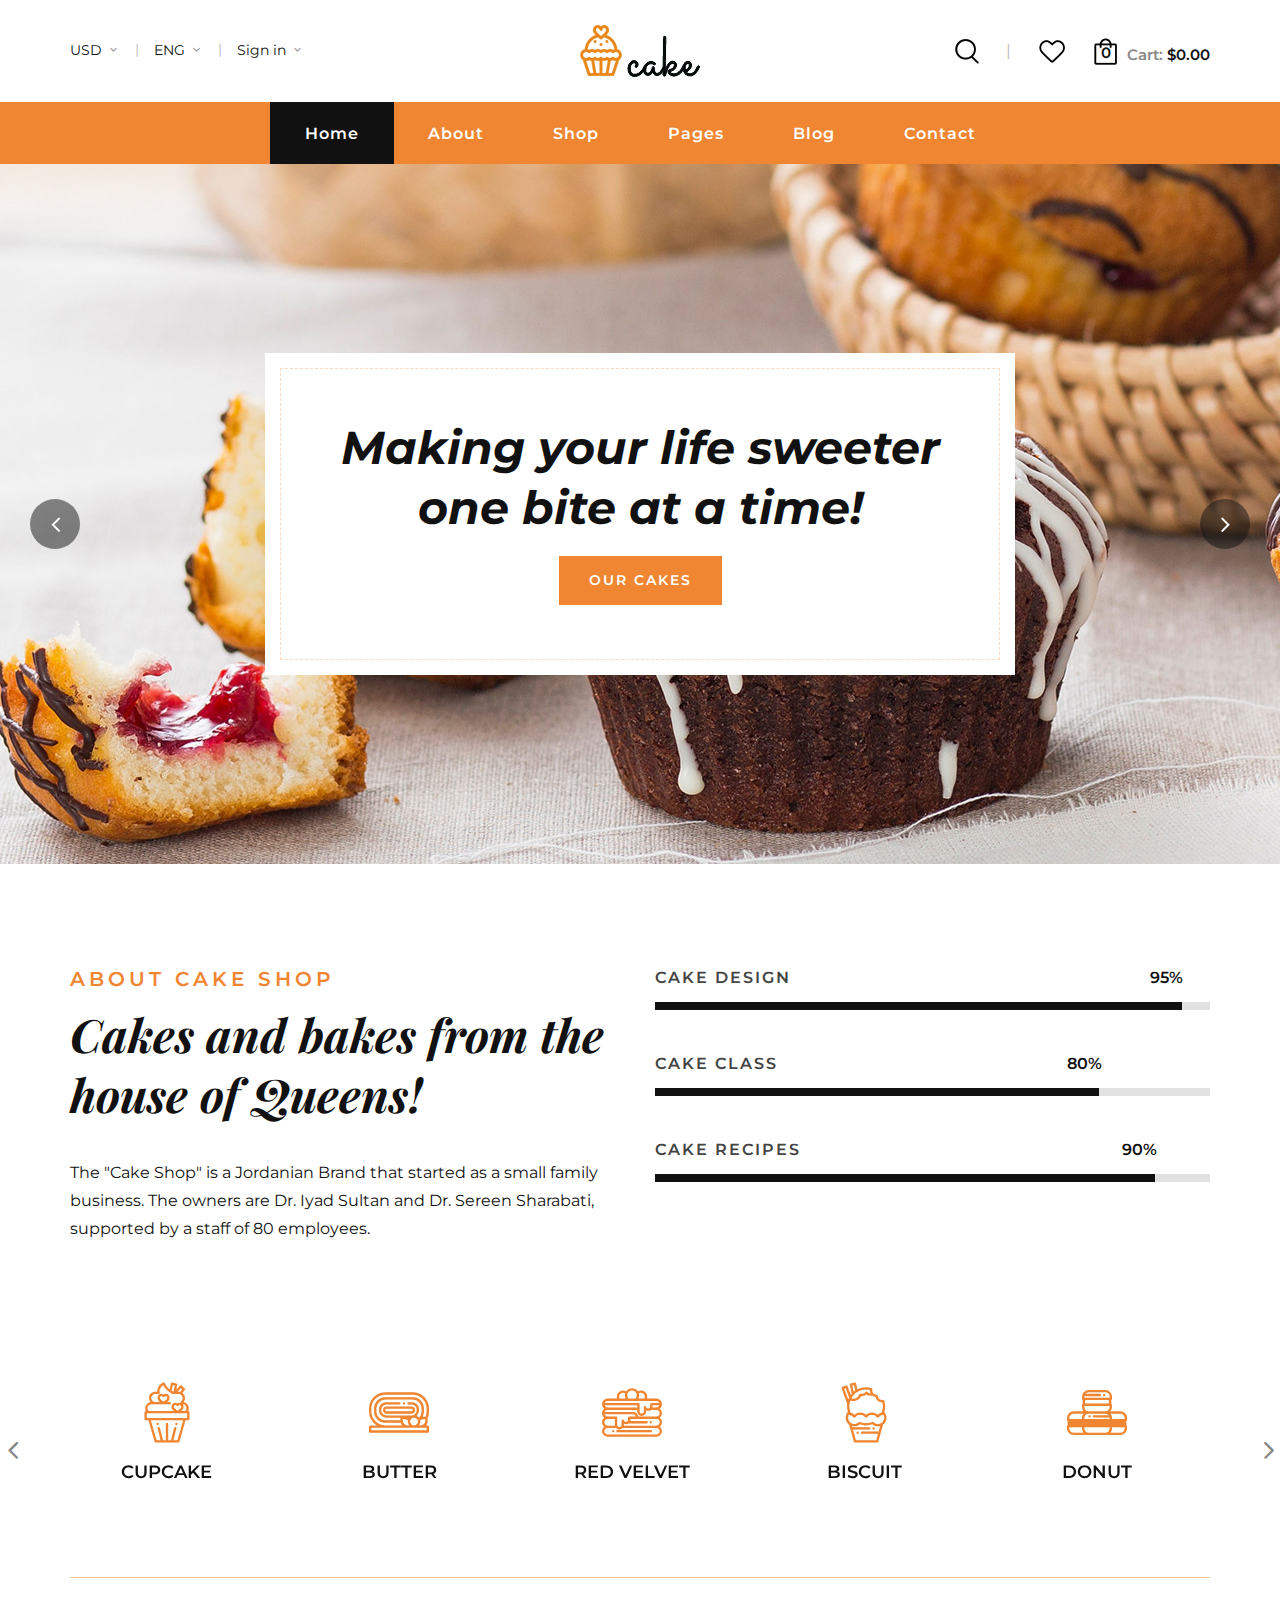
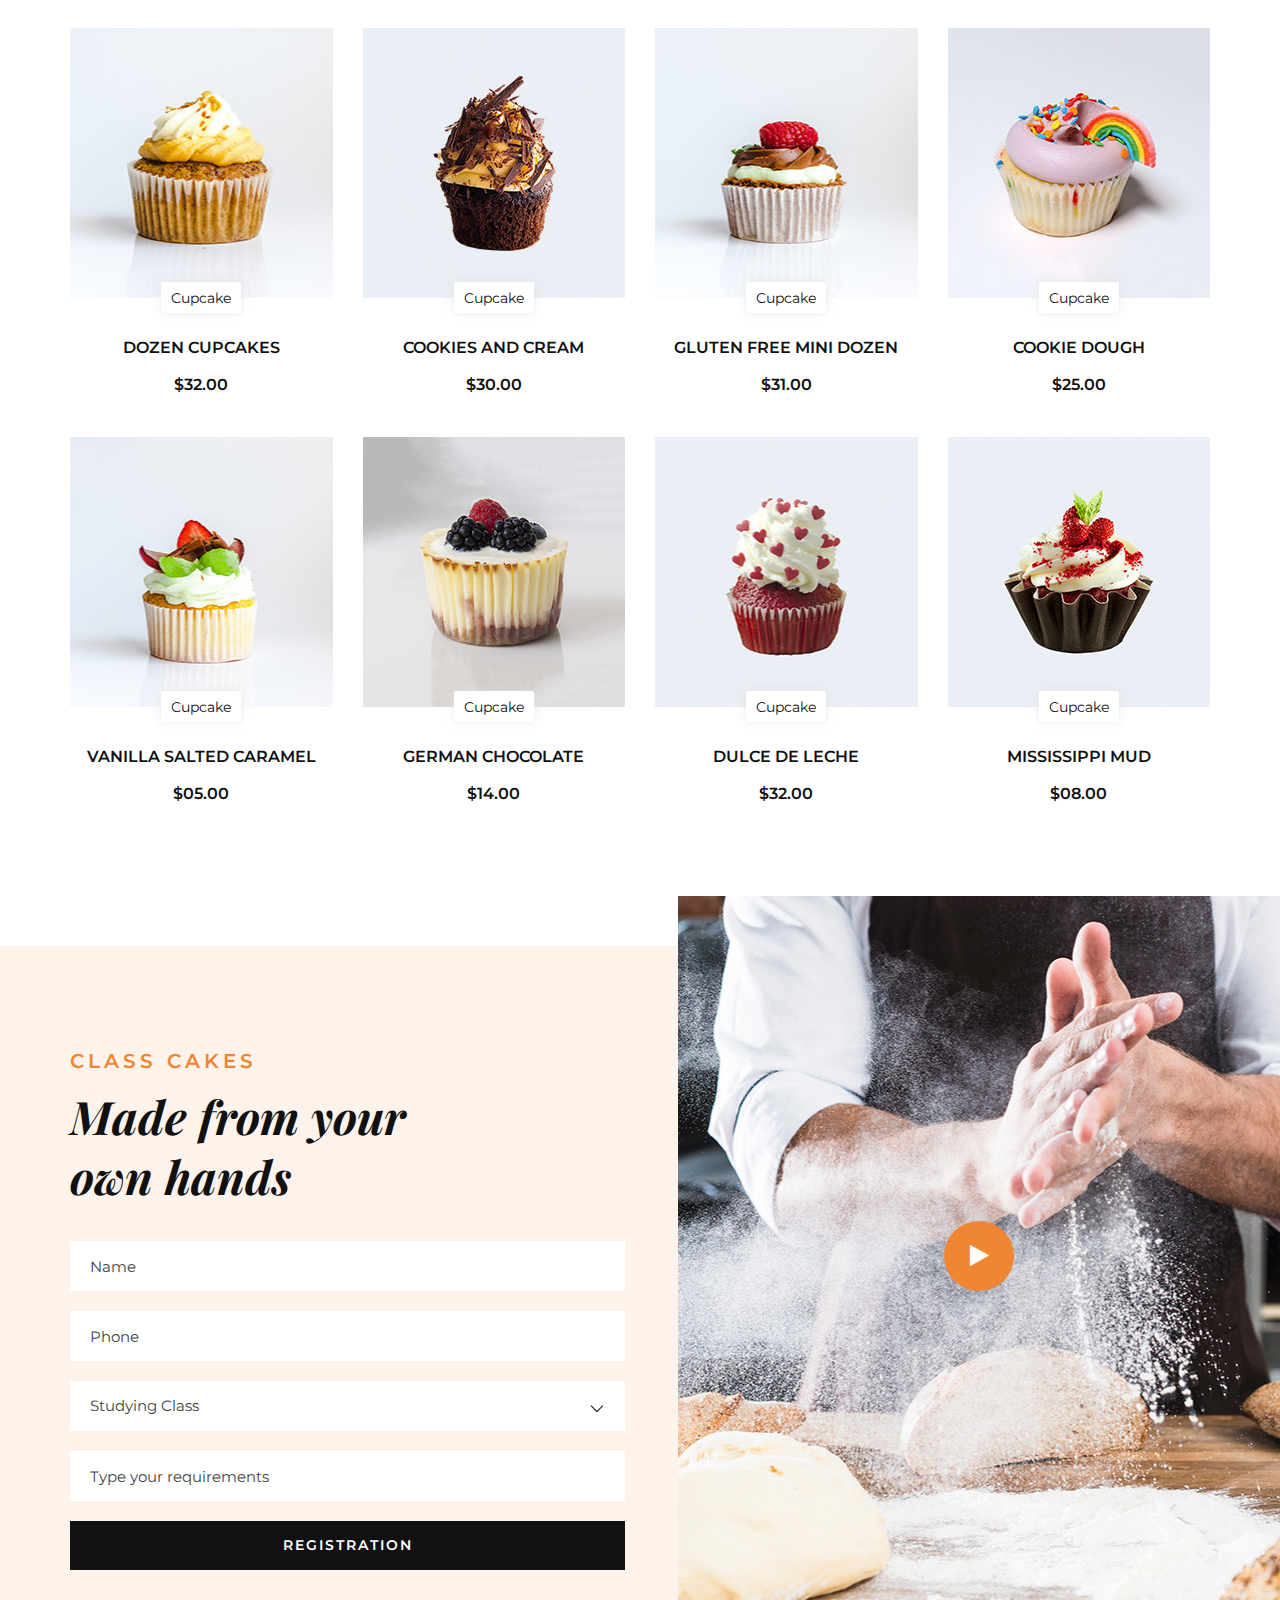
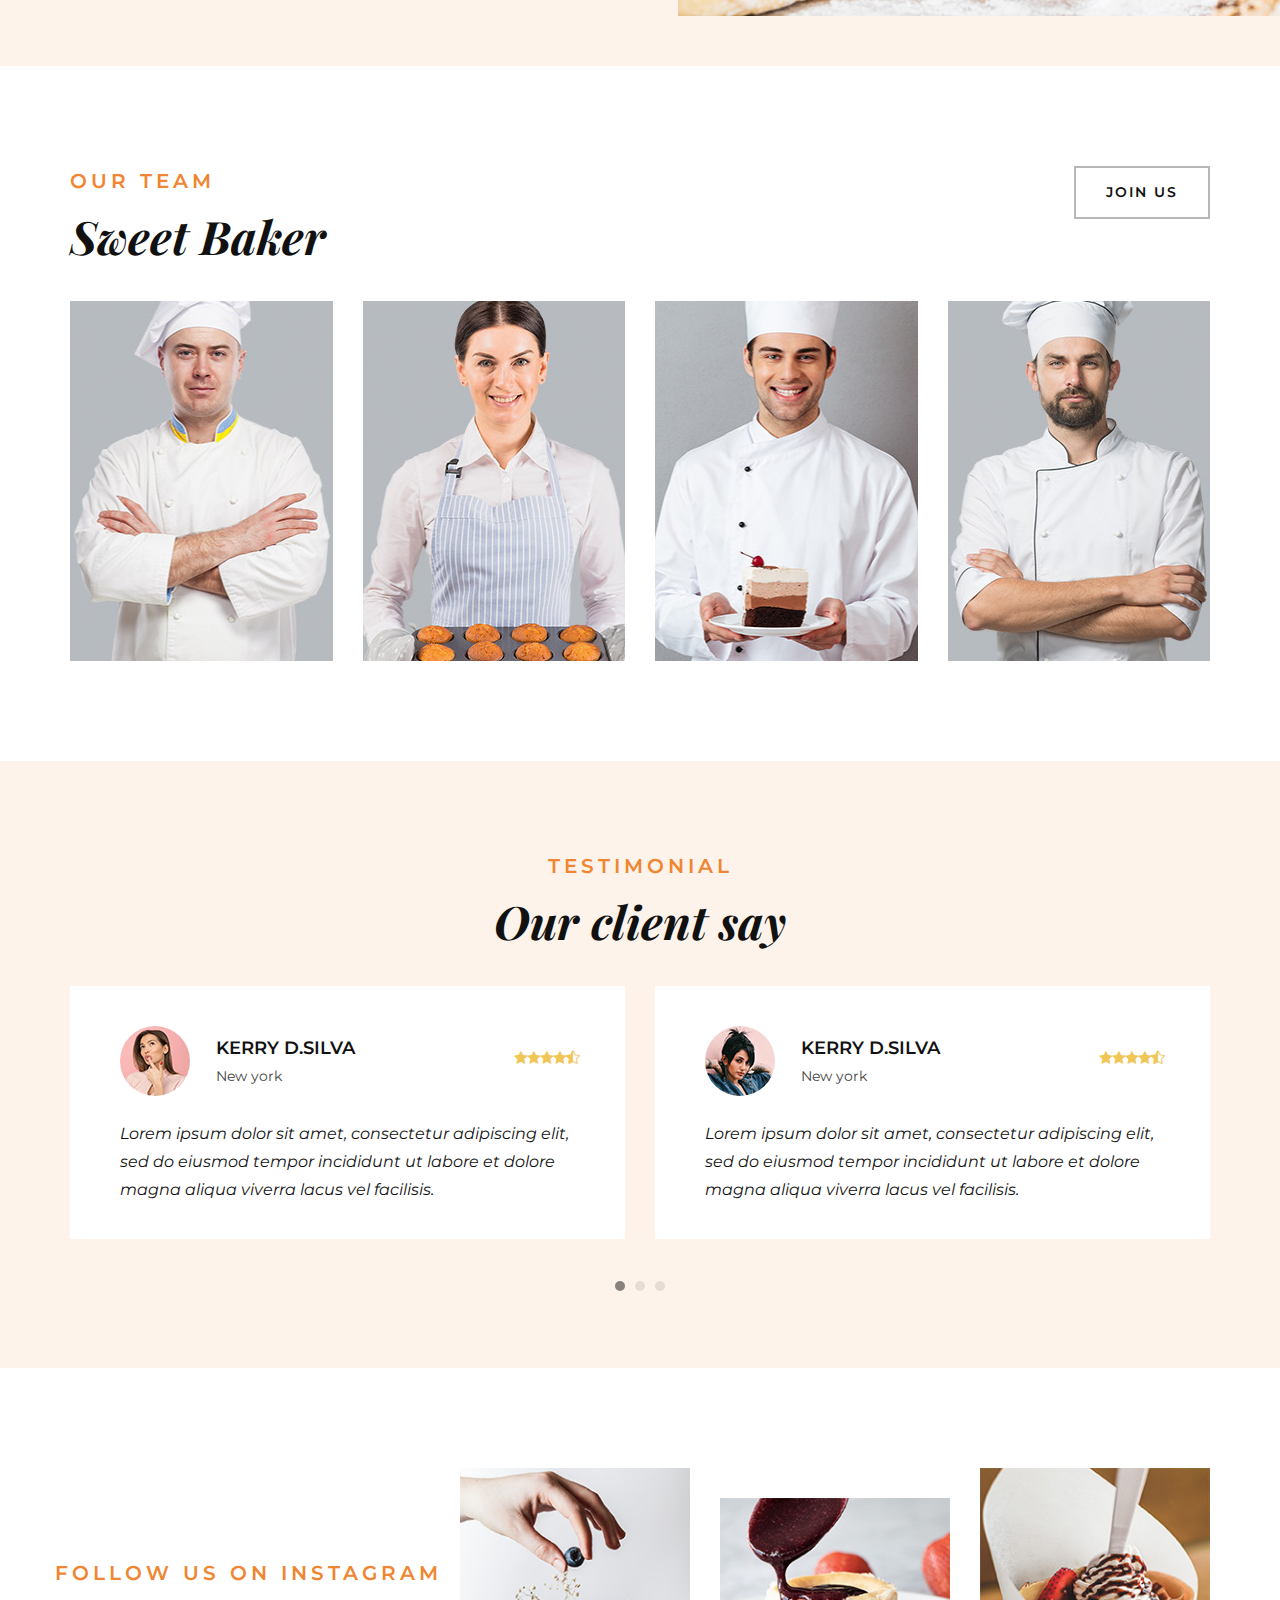
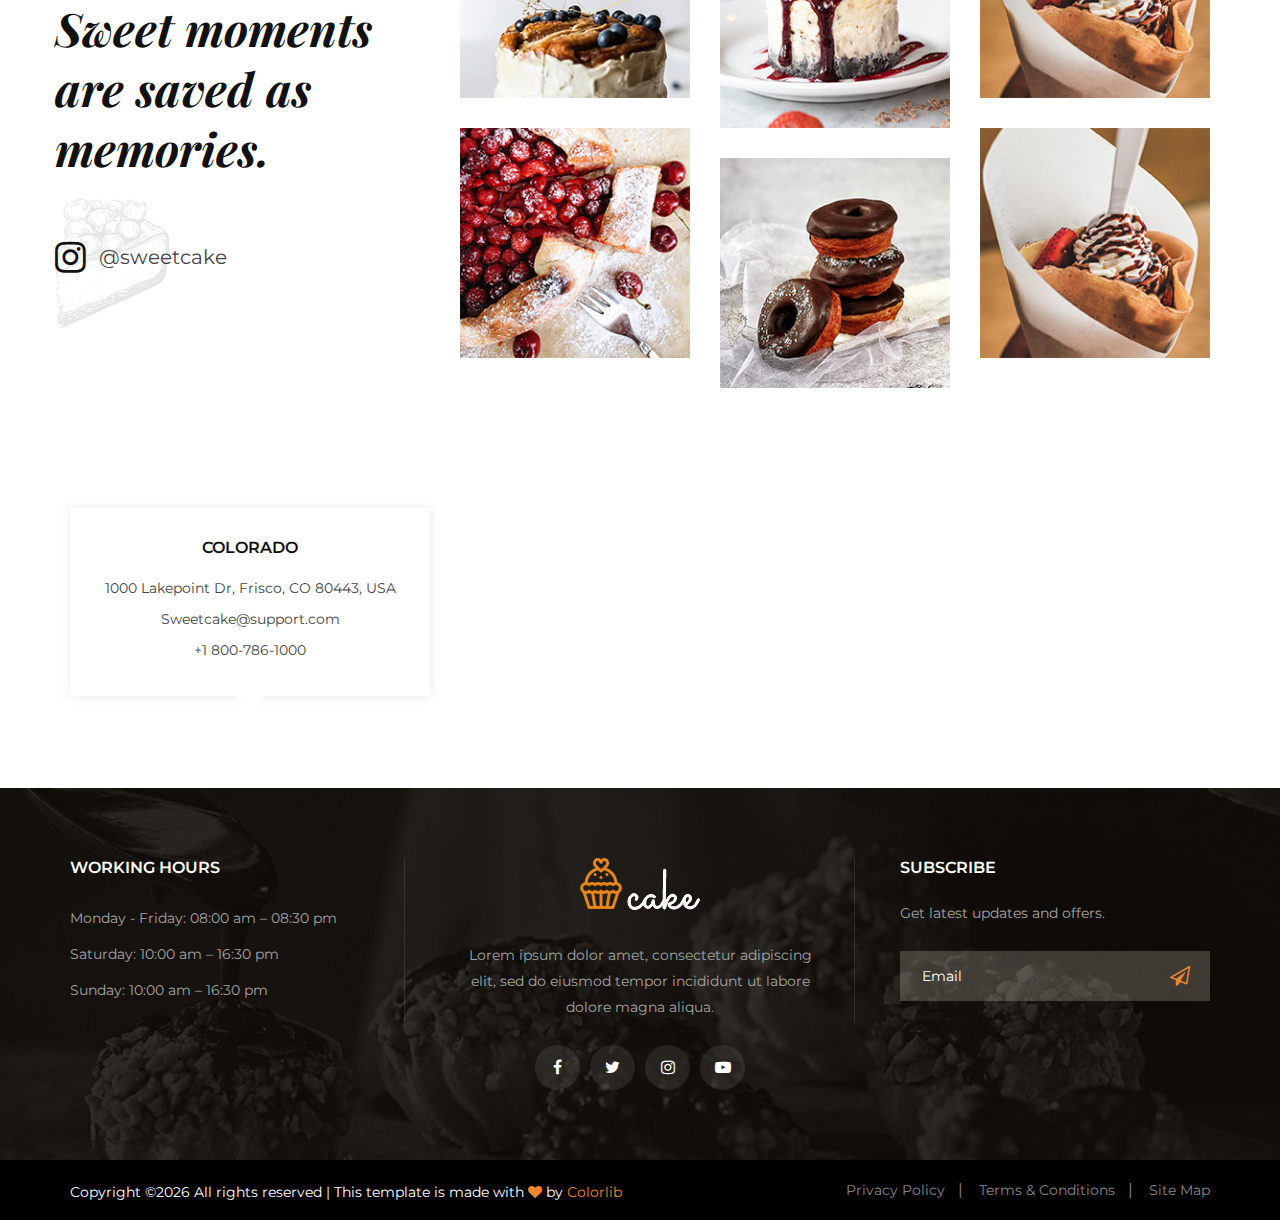
==== cake-main/index.html @ 95dfcefa "Create base project: Add front end (cake-main). Add api of features for login, register, logout, sen" ====
<!DOCTYPE html>
<html lang="zxx">

<head>
    <meta charset="UTF-8">
    <meta name="description" content="Cake Template">
    <meta name="keywords" content="Cake, unica, creative, html">
    <meta name="viewport" content="width=device-width, initial-scale=1.0">
    <meta http-equiv="X-UA-Compatible" content="ie=edge">
    <title>Cake | Template</title>

    <!-- Google Font -->
    <link href="https://fonts.googleapis.com/css2?family=Playfair+Display:wght@400;500;600;700;800;900&display=swap"
        rel="stylesheet">
    <link href="https://fonts.googleapis.com/css2?family=Montserrat:wght@300;400;500;600;700;800;900&display=swap"
        rel="stylesheet">

    <!-- Css Styles -->
    <link rel="stylesheet" href="css/bootstrap.min.css" type="text/css">
    <link rel="stylesheet" href="css/flaticon.css" type="text/css">
    <link rel="stylesheet" href="css/barfiller.css" type="text/css">
    <link rel="stylesheet" href="css/magnific-popup.css" type="text/css">
    <link rel="stylesheet" href="css/font-awesome.min.css" type="text/css">
    <link rel="stylesheet" href="css/elegant-icons.css" type="text/css">
    <link rel="stylesheet" href="css/nice-select.css" type="text/css">
    <link rel="stylesheet" href="css/owl.carousel.min.css" type="text/css">
    <link rel="stylesheet" href="css/slicknav.min.css" type="text/css">
    <link rel="stylesheet" href="css/style.css" type="text/css">
</head>

<body>
    <!-- Page Preloder -->
    <div id="preloder">
        <div class="loader"></div>
    </div>

    <!-- Offcanvas Menu Begin -->
    <div class="offcanvas-menu-overlay"></div>
    <div class="offcanvas-menu-wrapper">
        <div class="offcanvas__cart">
            <div class="offcanvas__cart__links">
                <a href="#" class="search-switch"><img src="img/icon/search.png" alt=""></a>
                <a href="#"><img src="img/icon/heart.png" alt=""></a>
            </div>
            <div class="offcanvas__cart__item">
                <a href="#"><img src="img/icon/cart.png" alt=""> <span>0</span></a>
                <div class="cart__price">Cart: <span>$0.00</span></div>
            </div>
        </div>
        <div class="offcanvas__logo">
            <a href="./index.html"><img src="img/logo.png" alt=""></a>
        </div>
        <div id="mobile-menu-wrap"></div>
        <div class="offcanvas__option">
            <ul>
                <li>USD <span class="arrow_carrot-down"></span>
                    <ul>
                        <li>EUR</li>
                        <li>USD</li>
                    </ul>
                </li>
                <li>ENG <span class="arrow_carrot-down"></span>
                    <ul>
                        <li>Spanish</li>
                        <li>ENG</li>
                    </ul>
                </li>
                <li><a href="#">Sign in</a> <span class="arrow_carrot-down"></span></li>
            </ul>
        </div>
    </div>
    <!-- Offcanvas Menu End -->

    <!-- Header Section Begin -->
    <header class="header">
        <div class="header__top">
            <div class="container">
                <div class="row">
                    <div class="col-lg-12">
                        <div class="header__top__inner">
                            <div class="header__top__left">
                                <ul>
                                    <li>USD <span class="arrow_carrot-down"></span>
                                        <ul>
                                            <li>EUR</li>
                                            <li>USD</li>
                                        </ul>
                                    </li>
                                    <li>ENG <span class="arrow_carrot-down"></span>
                                        <ul>
                                            <li>Spanish</li>
                                            <li>ENG</li>
                                        </ul>
                                    </li>
                                    <li><a href="#">Sign in</a> <span class="arrow_carrot-down"></span></li>
                                </ul>
                            </div>
                            <div class="header__logo">
                                <a href="./index.html"><img src="img/logo.png" alt=""></a>
                            </div>
                            <div class="header__top__right">
                                <div class="header__top__right__links">
                                    <a href="#" class="search-switch"><img src="img/icon/search.png" alt=""></a>
                                    <a href="#"><img src="img/icon/heart.png" alt=""></a>
                                </div>
                                <div class="header__top__right__cart">
                                    <a href="#"><img src="img/icon/cart.png" alt=""> <span>0</span></a>
                                    <div class="cart__price">Cart: <span>$0.00</span></div>
                                </div>
                            </div>
                        </div>
                    </div>
                </div>
                <div class="canvas__open"><i class="fa fa-bars"></i></div>
            </div>
        </div>
        <div class="container">
            <div class="row">
                <div class="col-lg-12">
                    <nav class="header__menu mobile-menu">
                        <ul>
                            <li class="active"><a href="./index.html">Home</a></li>
                            <li><a href="./about.html">About</a></li>
                            <li><a href="./shop.html">Shop</a></li>
                            <li><a href="#">Pages</a>
                                <ul class="dropdown">
                                    <li><a href="./shop-details.html">Shop Details</a></li>
                                    <li><a href="./shoping-cart.html">Shoping Cart</a></li>
                                    <li><a href="./checkout.html">Check Out</a></li>
                                    <li><a href="./wisslist.html">Wisslist</a></li>
                                    <li><a href="./Class.html">Class</a></li>
                                    <li><a href="./blog-details.html">Blog Details</a></li>
                                </ul>
                            </li>
                            <li><a href="./blog.html">Blog</a></li>
                            <li><a href="./contact.html">Contact</a></li>
                        </ul>
                    </nav>
                </div>
            </div>
        </div>
    </header>
    <!-- Header Section End -->

    <!-- Hero Section Begin -->
    <section class="hero">
        <div class="hero__slider owl-carousel">
            <div class="hero__item set-bg" data-setbg="img/hero/hero-1.jpg">
                <div class="container">
                    <div class="row d-flex justify-content-center">
                        <div class="col-lg-8">
                            <div class="hero__text">
                                <h2>Making your life sweeter one bite at a time!</h2>
                                <a href="#" class="primary-btn">Our cakes</a>
                            </div>
                        </div>
                    </div>
                </div>
            </div>
            <div class="hero__item set-bg" data-setbg="img/hero/hero-1.jpg">
                <div class="container">
                    <div class="row d-flex justify-content-center">
                        <div class="col-lg-8">
                            <div class="hero__text">
                                <h2>Making your life sweeter one bite at a time!</h2>
                                <a href="#" class="primary-btn">Our cakes</a>
                            </div>
                        </div>
                    </div>
                </div>
            </div>
        </div>
    </section>
    <!-- Hero Section End -->

    <!-- About Section Begin -->
    <section class="about spad">
        <div class="container">
            <div class="row">
                <div class="col-lg-6 col-md-6">
                    <div class="about__text">
                        <div class="section-title">
                            <span>About Cake shop</span>
                            <h2>Cakes and bakes from the house of Queens!</h2>
                        </div>
                        <p>The "Cake Shop" is a Jordanian Brand that started as a small family business. The owners are
                            Dr. Iyad Sultan and Dr. Sereen Sharabati, supported by a staff of 80 employees.</p>
                    </div>
                </div>
                <div class="col-lg-6 col-md-6">
                    <div class="about__bar">
                        <div class="about__bar__item">
                            <p>Cake design</p>
                            <div id="bar1" class="barfiller">
                                <div class="tipWrap"><span class="tip"></span></div>
                                <span class="fill" data-percentage="95"></span>
                            </div>
                        </div>
                        <div class="about__bar__item">
                            <p>Cake Class</p>
                            <div id="bar2" class="barfiller">
                                <div class="tipWrap"><span class="tip"></span></div>
                                <span class="fill" data-percentage="80"></span>
                            </div>
                        </div>
                        <div class="about__bar__item">
                            <p>Cake Recipes</p>
                            <div id="bar3" class="barfiller">
                                <div class="tipWrap"><span class="tip"></span></div>
                                <span class="fill" data-percentage="90"></span>
                            </div>
                        </div>
                    </div>
                </div>
            </div>
        </div>
    </section>
    <!-- About Section End -->

    <!-- Categories Section Begin -->
    <div class="categories">
        <div class="container">
            <div class="row">
                <div class="categories__slider owl-carousel">
                    <div class="categories__item">
                        <div class="categories__item__icon">
                            <span class="flaticon-029-cupcake-3"></span>
                            <h5>Cupcake</h5>
                        </div>
                    </div>
                    <div class="categories__item">
                        <div class="categories__item__icon">
                            <span class="flaticon-034-chocolate-roll"></span>
                            <h5>Butter</h5>
                        </div>
                    </div>
                    <div class="categories__item">
                        <div class="categories__item__icon">
                            <span class="flaticon-005-pancake"></span>
                            <h5>Red Velvet</h5>
                        </div>
                    </div>
                    <div class="categories__item">
                        <div class="categories__item__icon">
                            <span class="flaticon-030-cupcake-2"></span>
                            <h5>Biscuit</h5>
                        </div>
                    </div>
                    <div class="categories__item">
                        <div class="categories__item__icon">
                            <span class="flaticon-006-macarons"></span>
                            <h5>Donut</h5>
                        </div>
                    </div>
                    <div class="categories__item">
                        <div class="categories__item__icon">
                            <span class="flaticon-006-macarons"></span>
                            <h5>Cupcake</h5>
                        </div>
                    </div>
                </div>
            </div>
        </div>
    </div>
    <!-- Categories Section End -->

    <!-- Product Section Begin -->
    <section class="product spad">
        <div class="container">
            <div class="row">
                <div class="col-lg-3 col-md-6 col-sm-6">
                    <div class="product__item">
                        <div class="product__item__pic set-bg" data-setbg="img/shop/product-1.jpg">
                            <div class="product__label">
                                <span>Cupcake</span>
                            </div>
                        </div>
                        <div class="product__item__text">
                            <h6><a href="#">Dozen Cupcakes</a></h6>
                            <div class="product__item__price">$32.00</div>
                            <div class="cart_add">
                                <a href="#">Add to cart</a>
                            </div>
                        </div>
                    </div>
                </div>
                <div class="col-lg-3 col-md-6 col-sm-6">
                    <div class="product__item">
                        <div class="product__item__pic set-bg" data-setbg="img/shop/product-2.jpg">
                            <div class="product__label">
                                <span>Cupcake</span>
                            </div>
                        </div>
                        <div class="product__item__text">
                            <h6><a href="#">Cookies and Cream</a></h6>
                            <div class="product__item__price">$30.00</div>
                            <div class="cart_add">
                                <a href="#">Add to cart</a>
                            </div>
                        </div>
                    </div>
                </div>
                <div class="col-lg-3 col-md-6 col-sm-6">
                    <div class="product__item">
                        <div class="product__item__pic set-bg" data-setbg="img/shop/product-3.jpg">
                            <div class="product__label">
                                <span>Cupcake</span>
                            </div>
                        </div>
                        <div class="product__item__text">
                            <h6><a href="#">Gluten Free Mini Dozen</a></h6>
                            <div class="product__item__price">$31.00</div>
                            <div class="cart_add">
                                <a href="#">Add to cart</a>
                            </div>
                        </div>
                    </div>
                </div>
                <div class="col-lg-3 col-md-6 col-sm-6">
                    <div class="product__item">
                        <div class="product__item__pic set-bg" data-setbg="img/shop/product-4.jpg">
                            <div class="product__label">
                                <span>Cupcake</span>
                            </div>
                        </div>
                        <div class="product__item__text">
                            <h6><a href="#">Cookie Dough</a></h6>
                            <div class="product__item__price">$25.00</div>
                            <div class="cart_add">
                                <a href="#">Add to cart</a>
                            </div>
                        </div>
                    </div>
                </div>
                <div class="col-lg-3 col-md-6 col-sm-6">
                    <div class="product__item">
                        <div class="product__item__pic set-bg" data-setbg="img/shop/product-5.jpg">
                            <div class="product__label">
                                <span>Cupcake</span>
                            </div>
                        </div>
                        <div class="product__item__text">
                            <h6><a href="#">Vanilla Salted Caramel</a></h6>
                            <div class="product__item__price">$05.00</div>
                            <div class="cart_add">
                                <a href="#">Add to cart</a>
                            </div>
                        </div>
                    </div>
                </div>
                <div class="col-lg-3 col-md-6 col-sm-6">
                    <div class="product__item">
                        <div class="product__item__pic set-bg" data-setbg="img/shop/product-6.jpg">
                            <div class="product__label">
                                <span>Cupcake</span>
                            </div>
                        </div>
                        <div class="product__item__text">
                            <h6><a href="#">German Chocolate</a></h6>
                            <div class="product__item__price">$14.00</div>
                            <div class="cart_add">
                                <a href="#">Add to cart</a>
                            </div>
                        </div>
                    </div>
                </div>
                <div class="col-lg-3 col-md-6 col-sm-6">
                    <div class="product__item">
                        <div class="product__item__pic set-bg" data-setbg="img/shop/product-7.jpg">
                            <div class="product__label">
                                <span>Cupcake</span>
                            </div>
                        </div>
                        <div class="product__item__text">
                            <h6><a href="#">Dulce De Leche</a></h6>
                            <div class="product__item__price">$32.00</div>
                            <div class="cart_add">
                                <a href="#">Add to cart</a>
                            </div>
                        </div>
                    </div>
                </div>
                <div class="col-lg-3 col-md-6 col-sm-6">
                    <div class="product__item">
                        <div class="product__item__pic set-bg" data-setbg="img/shop/product-8.jpg">
                            <div class="product__label">
                                <span>Cupcake</span>
                            </div>
                        </div>
                        <div class="product__item__text">
                            <h6><a href="#">Mississippi Mud</a></h6>
                            <div class="product__item__price">$08.00</div>
                            <div class="cart_add">
                                <a href="#">Add to cart</a>
                            </div>
                        </div>
                    </div>
                </div>
            </div>
        </div>
    </section>
    <!-- Product Section End -->

    <!-- Class Section Begin -->
    <section class="class spad">
        <div class="container">
            <div class="row">
                <div class="col-lg-6">
                    <div class="class__form">
                        <div class="section-title">
                            <span>Class cakes</span>
                            <h2>Made from your <br />own hands</h2>
                        </div>
                        <form action="#">
                            <input type="text" placeholder="Name">
                            <input type="text" placeholder="Phone">
                            <select>
                                <option value="">Studying Class</option>
                                <option value="">Writting Class</option>
                                <option value="">Reading Class</option>
                            </select>
                            <input type="text" placeholder="Type your requirements">
                            <button type="submit" class="site-btn">registration</button>
                        </form>
                    </div>
                </div>
            </div>
            <div class="class__video set-bg" data-setbg="img/class-video.jpg">
                <a href="https://www.youtube.com/watch?v=8PJ3_p7VqHw&list=RD8PJ3_p7VqHw&start_radio=1"
                    class="play-btn video-popup"><i class="fa fa-play"></i></a>
            </div>
        </div>
    </section>
    <!-- Class Section End -->

    <!-- Team Section Begin -->
    <section class="team spad">
        <div class="container">
            <div class="row">
                <div class="col-lg-7 col-md-7 col-sm-7">
                    <div class="section-title">
                        <span>Our team</span>
                        <h2>Sweet Baker </h2>
                    </div>
                </div>
                <div class="col-lg-5 col-md-5 col-sm-5">
                    <div class="team__btn">
                        <a href="#" class="primary-btn">Join Us</a>
                    </div>
                </div>
            </div>
            <div class="row">
                <div class="col-lg-3 col-md-6 col-sm-6">
                    <div class="team__item set-bg" data-setbg="img/team/team-1.jpg">
                        <div class="team__item__text">
                            <h6>Randy Butler</h6>
                            <span>Decorater</span>
                            <div class="team__item__social">
                                <a href="#"><i class="fa fa-facebook"></i></a>
                                <a href="#"><i class="fa fa-twitter"></i></a>
                                <a href="#"><i class="fa fa-instagram"></i></a>
                                <a href="#"><i class="fa fa-youtube-play"></i></a>
                            </div>
                        </div>
                    </div>
                </div>
                <div class="col-lg-3 col-md-6 col-sm-6">
                    <div class="team__item set-bg" data-setbg="img/team/team-2.jpg">
                        <div class="team__item__text">
                            <h6>Randy Butler</h6>
                            <span>Decorater</span>
                            <div class="team__item__social">
                                <a href="#"><i class="fa fa-facebook"></i></a>
                                <a href="#"><i class="fa fa-twitter"></i></a>
                                <a href="#"><i class="fa fa-instagram"></i></a>
                                <a href="#"><i class="fa fa-youtube-play"></i></a>
                            </div>
                        </div>
                    </div>
                </div>
                <div class="col-lg-3 col-md-6 col-sm-6">
                    <div class="team__item set-bg" data-setbg="img/team/team-3.jpg">
                        <div class="team__item__text">
                            <h6>Randy Butler</h6>
                            <span>Decorater</span>
                            <div class="team__item__social">
                                <a href="#"><i class="fa fa-facebook"></i></a>
                                <a href="#"><i class="fa fa-twitter"></i></a>
                                <a href="#"><i class="fa fa-instagram"></i></a>
                                <a href="#"><i class="fa fa-youtube-play"></i></a>
                            </div>
                        </div>
                    </div>
                </div>
                <div class="col-lg-3 col-md-6 col-sm-6">
                    <div class="team__item set-bg" data-setbg="img/team/team-4.jpg">
                        <div class="team__item__text">
                            <h6>Randy Butler</h6>
                            <span>Decorater</span>
                            <div class="team__item__social">
                                <a href="#"><i class="fa fa-facebook"></i></a>
                                <a href="#"><i class="fa fa-twitter"></i></a>
                                <a href="#"><i class="fa fa-instagram"></i></a>
                                <a href="#"><i class="fa fa-youtube-play"></i></a>
                            </div>
                        </div>
                    </div>
                </div>
            </div>
        </div>
    </section>
    <!-- Team Section End -->

    <!-- Testimonial Section Begin -->
    <section class="testimonial spad">
        <div class="container">
            <div class="row">
                <div class="col-lg-12 text-center">
                    <div class="section-title">
                        <span>Testimonial</span>
                        <h2>Our client say</h2>
                    </div>
                </div>
            </div>
            <div class="row">
                <div class="testimonial__slider owl-carousel">
                    <div class="col-lg-6">
                        <div class="testimonial__item">
                            <div class="testimonial__author">
                                <div class="testimonial__author__pic">
                                    <img src="img/testimonial/ta-1.jpg" alt="">
                                </div>
                                <div class="testimonial__author__text">
                                    <h5>Kerry D.Silva</h5>
                                    <span>New york</span>
                                </div>
                            </div>
                            <div class="rating">
                                <span class="icon_star"></span>
                                <span class="icon_star"></span>
                                <span class="icon_star"></span>
                                <span class="icon_star"></span>
                                <span class="icon_star-half_alt"></span>
                            </div>
                            <p>Lorem ipsum dolor sit amet, consectetur adipiscing elit, sed do eiusmod tempor incididunt
                                ut labore et dolore magna aliqua viverra lacus vel facilisis.</p>
                        </div>
                    </div>
                    <div class="col-lg-6">
                        <div class="testimonial__item">
                            <div class="testimonial__author">
                                <div class="testimonial__author__pic">
                                    <img src="img/testimonial/ta-2.jpg" alt="">
                                </div>
                                <div class="testimonial__author__text">
                                    <h5>Kerry D.Silva</h5>
                                    <span>New york</span>
                                </div>
                            </div>
                            <div class="rating">
                                <span class="icon_star"></span>
                                <span class="icon_star"></span>
                                <span class="icon_star"></span>
                                <span class="icon_star"></span>
                                <span class="icon_star-half_alt"></span>
                            </div>
                            <p>Lorem ipsum dolor sit amet, consectetur adipiscing elit, sed do eiusmod tempor incididunt
                                ut labore et dolore magna aliqua viverra lacus vel facilisis.</p>
                        </div>
                    </div>
                    <div class="col-lg-6">
                        <div class="testimonial__item">
                            <div class="testimonial__author">
                                <div class="testimonial__author__pic">
                                    <img src="img/testimonial/ta-1.jpg" alt="">
                                </div>
                                <div class="testimonial__author__text">
                                    <h5>Ophelia Nunez</h5>
                                    <span>London</span>
                                </div>
                            </div>
                            <div class="rating">
                                <span class="icon_star"></span>
                                <span class="icon_star"></span>
                                <span class="icon_star"></span>
                                <span class="icon_star"></span>
                                <span class="icon_star-half_alt"></span>
                            </div>
                            <p>Lorem ipsum dolor sit amet, consectetur adipiscing elit, sed do eiusmod tempor incididunt
                                ut labore et dolore magna aliqua viverra lacus vel facilisis.</p>
                        </div>
                    </div>
                    <div class="col-lg-6">
                        <div class="testimonial__item">
                            <div class="testimonial__author">
                                <div class="testimonial__author__pic">
                                    <img src="img/testimonial/ta-2.jpg" alt="">
                                </div>
                                <div class="testimonial__author__text">
                                    <h5>Kerry D.Silva</h5>
                                    <span>New york</span>
                                </div>
                            </div>
                            <div class="rating">
                                <span class="icon_star"></span>
                                <span class="icon_star"></span>
                                <span class="icon_star"></span>
                                <span class="icon_star"></span>
                                <span class="icon_star-half_alt"></span>
                            </div>
                            <p>Lorem ipsum dolor sit amet, consectetur adipiscing elit, sed do eiusmod tempor incididunt
                                ut labore et dolore magna aliqua viverra lacus vel facilisis.</p>
                        </div>
                    </div>
                    <div class="col-lg-6">
                        <div class="testimonial__item">
                            <div class="testimonial__author">
                                <div class="testimonial__author__pic">
                                    <img src="img/testimonial/ta-1.jpg" alt="">
                                </div>
                                <div class="testimonial__author__text">
                                    <h5>Ophelia Nunez</h5>
                                    <span>London</span>
                                </div>
                            </div>
                            <div class="rating">
                                <span class="icon_star"></span>
                                <span class="icon_star"></span>
                                <span class="icon_star"></span>
                                <span class="icon_star"></span>
                                <span class="icon_star-half_alt"></span>
                            </div>
                            <p>Lorem ipsum dolor sit amet, consectetur adipiscing elit, sed do eiusmod tempor incididunt
                                ut labore et dolore magna aliqua viverra lacus vel facilisis.</p>
                        </div>
                    </div>
                    <div class="col-lg-6">
                        <div class="testimonial__item">
                            <div class="testimonial__author">
                                <div class="testimonial__author__pic">
                                    <img src="img/testimonial/ta-2.jpg" alt="">
                                </div>
                                <div class="testimonial__author__text">
                                    <h5>Kerry D.Silva</h5>
                                    <span>New york</span>
                                </div>
                            </div>
                            <div class="rating">
                                <span class="icon_star"></span>
                                <span class="icon_star"></span>
                                <span class="icon_star"></span>
                                <span class="icon_star"></span>
                                <span class="icon_star-half_alt"></span>
                            </div>
                            <p>Lorem ipsum dolor sit amet, consectetur adipiscing elit, sed do eiusmod tempor incididunt
                                ut labore et dolore magna aliqua viverra lacus vel facilisis.</p>
                        </div>
                    </div>
                </div>
            </div>
        </div>
    </section>
    <!-- Testimonial Section End -->

    <!-- Instagram Section Begin -->
    <section class="instagram spad">
        <div class="container">
            <div class="row">
                <div class="col-lg-4 p-0">
                    <div class="instagram__text">
                        <div class="section-title">
                            <span>Follow us on instagram</span>
                            <h2>Sweet moments are saved as memories.</h2>
                        </div>
                        <h5><i class="fa fa-instagram"></i> @sweetcake</h5>
                    </div>
                </div>
                <div class="col-lg-8">
                    <div class="row">
                        <div class="col-lg-4 col-md-4 col-sm-4 col-6">
                            <div class="instagram__pic">
                                <img src="img/instagram/instagram-1.jpg" alt="">
                            </div>
                        </div>
                        <div class="col-lg-4 col-md-4 col-sm-4 col-6">
                            <div class="instagram__pic middle__pic">
                                <img src="img/instagram/instagram-2.jpg" alt="">
                            </div>
                        </div>
                        <div class="col-lg-4 col-md-4 col-sm-4 col-6">
                            <div class="instagram__pic">
                                <img src="img/instagram/instagram-3.jpg" alt="">
                            </div>
                        </div>
                        <div class="col-lg-4 col-md-4 col-sm-4 col-6">
                            <div class="instagram__pic">
                                <img src="img/instagram/instagram-4.jpg" alt="">
                            </div>
                        </div>
                        <div class="col-lg-4 col-md-4 col-sm-4 col-6">
                            <div class="instagram__pic middle__pic">
                                <img src="img/instagram/instagram-5.jpg" alt="">
                            </div>
                        </div>
                        <div class="col-lg-4 col-md-4 col-sm-4 col-6">
                            <div class="instagram__pic">
                                <img src="img/instagram/instagram-3.jpg" alt="">
                            </div>
                        </div>
                    </div>
                </div>
            </div>
        </div>
    </section>
    <!-- Instagram Section End -->

    <!-- Map Begin -->
    <div class="map">
        <div class="container">
            <div class="row">
                <div class="col-lg-4 col-md-7">
                    <div class="map__inner">
                        <h6>COlorado</h6>
                        <ul>
                            <li>1000 Lakepoint Dr, Frisco, CO 80443, USA</li>
                            <li>Sweetcake@support.com</li>
                            <li>+1 800-786-1000</li>
                        </ul>
                    </div>
                </div>
            </div>
        </div>
        <div class="map__iframe">
            <iframe
                src="https://www.google.com/maps/embed?pb=!1m14!1m12!1m3!1d10784.188505644011!2d19.053119335158936!3d47.48899529453826!2m3!1f0!2f0!3f0!3m2!1i1024!2i768!4f13.1!5e0!3m2!1sen!2sbd!4v1543907528304"
                height="300" style="border:0;" allowfullscreen="" aria-hidden="false" tabindex="0"></iframe>
        </div>
    </div>
    <!-- Map End -->

    <!-- Footer Section Begin -->
    <footer class="footer set-bg" data-setbg="img/footer-bg.jpg">
        <div class="container">
            <div class="row">
                <div class="col-lg-4 col-md-6 col-sm-6">
                    <div class="footer__widget">
                        <h6>WORKING HOURS</h6>
                        <ul>
                            <li>Monday - Friday: 08:00 am – 08:30 pm</li>
                            <li>Saturday: 10:00 am – 16:30 pm</li>
                            <li>Sunday: 10:00 am – 16:30 pm</li>
                        </ul>
                    </div>
                </div>
                <div class="col-lg-4 col-md-6 col-sm-6">
                    <div class="footer__about">
                        <div class="footer__logo">
                            <a href="#"><img src="img/footer-logo.png" alt=""></a>
                        </div>
                        <p>Lorem ipsum dolor amet, consectetur adipiscing elit, sed do eiusmod tempor incididunt ut
                            labore dolore magna aliqua.</p>
                        <div class="footer__social">
                            <a href="#"><i class="fa fa-facebook"></i></a>
                            <a href="#"><i class="fa fa-twitter"></i></a>
                            <a href="#"><i class="fa fa-instagram"></i></a>
                            <a href="#"><i class="fa fa-youtube-play"></i></a>
                        </div>
                    </div>
                </div>
                <div class="col-lg-4 col-md-6 col-sm-6">
                    <div class="footer__newslatter">
                        <h6>Subscribe</h6>
                        <p>Get latest updates and offers.</p>
                        <form action="#">
                            <input type="text" placeholder="Email">
                            <button type="submit"><i class="fa fa-send-o"></i></button>
                        </form>
                    </div>
                </div>
            </div>
        </div>
        <div class="copyright">
            <div class="container">
                <div class="row">
                    <div class="col-lg-7">
                        <p class="copyright__text text-white">
                            <!-- Link back to Colorlib can't be removed. Template is licensed under CC BY 3.0. -->
                            Copyright &copy;<script>
                                document.write(new Date().getFullYear());
                            </script> All rights reserved | This template is made with <i class="fa fa-heart"
                                aria-hidden="true"></i> by <a href="https://colorlib.com" target="_blank">Colorlib</a>
                            <!-- Link back to Colorlib can't be removed. Template is licensed under CC BY 3.0. -->
                        </p>
                    </div>
                    <div class="col-lg-5">
                        <div class="copyright__widget">
                            <ul>
                                <li><a href="#">Privacy Policy</a></li>
                                <li><a href="#">Terms & Conditions</a></li>
                                <li><a href="#">Site Map</a></li>
                            </ul>
                        </div>
                    </div>
                </div>
            </div>
        </div>
    </footer>
    <!-- Footer Section End -->

    <!-- Search Begin -->
    <div class="search-model">
        <div class="h-100 d-flex align-items-center justify-content-center">
            <div class="search-close-switch">+</div>
            <form class="search-model-form">
                <input type="text" id="search-input" placeholder="Search here.....">
            </form>
        </div>
    </div>
    <!-- Search End -->

    <!-- Js Plugins -->
    <script src="js/jquery-3.3.1.min.js"></script>
    <script src="js/bootstrap.min.js"></script>
    <script src="js/jquery.nice-select.min.js"></script>
    <script src="js/jquery.barfiller.js"></script>
    <script src="js/jquery.magnific-popup.min.js"></script>
    <script src="js/jquery.slicknav.js"></script>
    <script src="js/owl.carousel.min.js"></script>
    <script src="js/jquery.nicescroll.min.js"></script>
    <script src="js/main.js"></script>
</body>

</html>
---- cake-main/css/flaticon.css ----
/*
  	Flaticon icon font: Flaticon
  	Creation date: 08/11/2017 08:35
  	*/

@font-face {
  font-family: "Flaticon";
  src: url("../fonts/Flaticon.eot");
  src: url("../fonts/Flaticon.eot?#iefix") format("embedded-opentype"),
       url("../fonts/Flaticon.woff") format("woff"),
       url("../fonts/Flaticon.ttf") format("truetype"),
       url("../fonts/Flaticon.svg#Flaticon") format("svg");
  font-weight: normal;
  font-style: normal;
}

@media screen and (-webkit-min-device-pixel-ratio:0) {
  @font-face {
    font-family: "Flaticon";
    src: url("../fonts/Flaticon.svg#Flaticon") format("svg");
  }
}

[class^="flaticon-"]:before, [class*=" flaticon-"]:before,
[class^="flaticon-"]:after, [class*=" flaticon-"]:after {   
  font-family: Flaticon;
  font-size: 60px;
  font-style: normal;
}

.flaticon-001-strawberry:before { content: "\f100"; }
.flaticon-002-cake-14:before { content: "\f101"; }
.flaticon-003-cake-13:before { content: "\f102"; }
.flaticon-004-piece-of-cake:before { content: "\f103"; }
.flaticon-005-pancake:before { content: "\f104"; }
.flaticon-006-macarons:before { content: "\f105"; }
.flaticon-007-cake-12:before { content: "\f106"; }
.flaticon-008-lollipop-1:before { content: "\f107"; }
.flaticon-009-lollipop:before { content: "\f108"; }
.flaticon-010-cake-11:before { content: "\f109"; }
.flaticon-011-ice-cream-11:before { content: "\f10a"; }
.flaticon-012-ice-cream-10:before { content: "\f10b"; }
.flaticon-013-ice-cream-9:before { content: "\f10c"; }
.flaticon-014-ice-cream-8:before { content: "\f10d"; }
.flaticon-015-ice-cream-7:before { content: "\f10e"; }
.flaticon-016-ice-cream-6:before { content: "\f10f"; }
.flaticon-017-ice-cream-5:before { content: "\f110"; }
.flaticon-018-ice-cream-4:before { content: "\f111"; }
.flaticon-019-ice-cream-3:before { content: "\f112"; }
.flaticon-020-ice-cream-2:before { content: "\f113"; }
.flaticon-021-ice-cream-1:before { content: "\f114"; }
.flaticon-022-ice-cream:before { content: "\f115"; }
.flaticon-023-doughnut:before { content: "\f116"; }
.flaticon-024-cupcake-8:before { content: "\f117"; }
.flaticon-025-cupcake-7:before { content: "\f118"; }
.flaticon-026-cupcake-6:before { content: "\f119"; }
.flaticon-027-cupcake-5:before { content: "\f11a"; }
.flaticon-028-cupcake-4:before { content: "\f11b"; }
.flaticon-029-cupcake-3:before { content: "\f11c"; }
.flaticon-030-cupcake-2:before { content: "\f11d"; }
.flaticon-031-cupcake-1:before { content: "\f11e"; }
.flaticon-032-cupcake:before { content: "\f11f"; }
.flaticon-033-cake-10:before { content: "\f120"; }
.flaticon-034-chocolate-roll:before { content: "\f121"; }
.flaticon-035-cake-9:before { content: "\f122"; }
.flaticon-036-chocolate-1:before { content: "\f123"; }
.flaticon-037-chocolate:before { content: "\f124"; }
.flaticon-038-cake-8:before { content: "\f125"; }
.flaticon-039-candy-2:before { content: "\f126"; }
.flaticon-040-candy-1:before { content: "\f127"; }
.flaticon-041-candy:before { content: "\f128"; }
.flaticon-042-candies:before { content: "\f129"; }
.flaticon-043-cake-7:before { content: "\f12a"; }
.flaticon-044-cake-6:before { content: "\f12b"; }
.flaticon-045-cake-5:before { content: "\f12c"; }
.flaticon-046-cake-4:before { content: "\f12d"; }
.flaticon-047-cake-3:before { content: "\f12e"; }
.flaticon-048-cake-2:before { content: "\f12f"; }
.flaticon-049-cake-1:before { content: "\f130"; }
.flaticon-050-cake:before { content: "\f131"; }
---- cake-main/css/barfiller.css ----
.barfiller {
    width:100%;
    height:12px;
    background:#fcfcfc;
    border:1px solid #ccc;
    position:relative;
    margin-bottom:20px;
    box-shadow: inset 1px 4px 9px -6px rgba(0,0,0,.5); 
    -moz-box-shadow: inset 1px 4px 9px -6px rgba(0,0,0,.5); 
}

.barfiller .fill {
    display:block;
    position:relative;
    width:0px;
    height:100%;
    background:#333;
    z-index:1;
}

.barfiller .tipWrap {
    display:none;
}

.barfiller .tip {
    margin-top:-30px;
    padding:2px 4px;
    font-size:11px;
    color:#fff;
    left:0px;
    position:absolute;
    z-index:2;
    background: #333;
} 

.barfiller .tip:after {
    border:solid;
    border-color:rgba(0,0,0,.8) transparent;
    border-width:6px 6px 0 6px;
    content:"";
    display:block;
    position:absolute;
    left:9px;
    top:100%;
    z-index:9
}
---- cake-main/css/elegant-icons.css ----
@font-face {
	font-family: 'ElegantIcons';
	src:url('../fonts/ElegantIcons.eot');
	src:url('../fonts/ElegantIcons.eot?#iefix') format('embedded-opentype'),
		url('../fonts/ElegantIcons.woff') format('woff'),
		url('../fonts/ElegantIcons.ttf') format('truetype'),
		url('../fonts/ElegantIcons.svg#ElegantIcons') format('svg');
	font-weight: normal;
	font-style: normal;
}

/* Use the following CSS code if you want to use data attributes for inserting your icons */
[data-icon]:before {
	font-family: 'ElegantIcons';
	content: attr(data-icon);
	speak: none;
	font-weight: normal;
	font-variant: normal;
	text-transform: none;
	line-height: 1;
	-webkit-font-smoothing: antialiased;
	-moz-osx-font-smoothing: grayscale;
}

/* Use the following CSS code if you want to have a class per icon */
/*
Instead of a list of all class selectors,
you can use the generic selector below, but it's slower:
[class*="your-class-prefix"] {
*/
.arrow_up, .arrow_down, .arrow_left, .arrow_right, .arrow_left-up, .arrow_right-up, .arrow_right-down, .arrow_left-down, .arrow-up-down, .arrow_up-down_alt, .arrow_left-right_alt, .arrow_left-right, .arrow_expand_alt2, .arrow_expand_alt, .arrow_condense, .arrow_expand, .arrow_move, .arrow_carrot-up, .arrow_carrot-down, .arrow_carrot-left, .arrow_carrot-right, .arrow_carrot-2up, .arrow_carrot-2down, .arrow_carrot-2left, .arrow_carrot-2right, .arrow_carrot-up_alt2, .arrow_carrot-down_alt2, .arrow_carrot-left_alt2, .arrow_carrot-right_alt2, .arrow_carrot-2up_alt2, .arrow_carrot-2down_alt2, .arrow_carrot-2left_alt2, .arrow_carrot-2right_alt2, .arrow_triangle-up, .arrow_triangle-down, .arrow_triangle-left, .arrow_triangle-right, .arrow_triangle-up_alt2, .arrow_triangle-down_alt2, .arrow_triangle-left_alt2, .arrow_triangle-right_alt2, .arrow_back, .icon_minus-06, .icon_plus, .icon_close, .icon_check, .icon_minus_alt2, .icon_plus_alt2, .icon_close_alt2, .icon_check_alt2, .icon_zoom-out_alt, .icon_zoom-in_alt, .icon_search, .icon_box-empty, .icon_box-selected, .icon_minus-box, .icon_plus-box, .icon_box-checked, .icon_circle-empty, .icon_circle-slelected, .icon_stop_alt2, .icon_stop, .icon_pause_alt2, .icon_pause, .icon_menu, .icon_menu-square_alt2, .icon_menu-circle_alt2, .icon_ul, .icon_ol, .icon_adjust-horiz, .icon_adjust-vert, .icon_document_alt, .icon_documents_alt, .icon_pencil, .icon_pencil-edit_alt, .icon_pencil-edit, .icon_folder-alt, .icon_folder-open_alt, .icon_folder-add_alt, .icon_info_alt, .icon_error-oct_alt, .icon_error-circle_alt, .icon_error-triangle_alt, .icon_question_alt2, .icon_question, .icon_comment_alt, .icon_chat_alt, .icon_vol-mute_alt, .icon_volume-low_alt, .icon_volume-high_alt, .icon_quotations, .icon_quotations_alt2, .icon_clock_alt, .icon_lock_alt, .icon_lock-open_alt, .icon_key_alt, .icon_cloud_alt, .icon_cloud-upload_alt, .icon_cloud-download_alt, .icon_image, .icon_images, .icon_lightbulb_alt, .icon_gift_alt, .icon_house_alt, .icon_genius, .icon_mobile, .icon_tablet, .icon_laptop, .icon_desktop, .icon_camera_alt, .icon_mail_alt, .icon_cone_alt, .icon_ribbon_alt, .icon_bag_alt, .icon_creditcard, .icon_cart_alt, .icon_paperclip, .icon_tag_alt, .icon_tags_alt, .icon_trash_alt, .icon_cursor_alt, .icon_mic_alt, .icon_compass_alt, .icon_pin_alt, .icon_pushpin_alt, .icon_map_alt, .icon_drawer_alt, .icon_toolbox_alt, .icon_book_alt, .icon_calendar, .icon_film, .icon_table, .icon_contacts_alt, .icon_headphones, .icon_lifesaver, .icon_piechart, .icon_refresh, .icon_link_alt, .icon_link, .icon_loading, .icon_blocked, .icon_archive_alt, .icon_heart_alt, .icon_star_alt, .icon_star-half_alt, .icon_star, .icon_star-half, .icon_tools, .icon_tool, .icon_cog, .icon_cogs, .arrow_up_alt, .arrow_down_alt, .arrow_left_alt, .arrow_right_alt, .arrow_left-up_alt, .arrow_right-up_alt, .arrow_right-down_alt, .arrow_left-down_alt, .arrow_condense_alt, .arrow_expand_alt3, .arrow_carrot_up_alt, .arrow_carrot-down_alt, .arrow_carrot-left_alt, .arrow_carrot-right_alt, .arrow_carrot-2up_alt, .arrow_carrot-2dwnn_alt, .arrow_carrot-2left_alt, .arrow_carrot-2right_alt, .arrow_triangle-up_alt, .arrow_triangle-down_alt, .arrow_triangle-left_alt, .arrow_triangle-right_alt, .icon_minus_alt, .icon_plus_alt, .icon_close_alt, .icon_check_alt, .icon_zoom-out, .icon_zoom-in, .icon_stop_alt, .icon_menu-square_alt, .icon_menu-circle_alt, .icon_document, .icon_documents, .icon_pencil_alt, .icon_folder, .icon_folder-open, .icon_folder-add, .icon_folder_upload, .icon_folder_download, .icon_info, .icon_error-circle, .icon_error-oct, .icon_error-triangle, .icon_question_alt, .icon_comment, .icon_chat, .icon_vol-mute, .icon_volume-low, .icon_volume-high, .icon_quotations_alt, .icon_clock, .icon_lock, .icon_lock-open, .icon_key, .icon_cloud, .icon_cloud-upload, .icon_cloud-download, .icon_lightbulb, .icon_gift, .icon_house, .icon_camera, .icon_mail, .icon_cone, .icon_ribbon, .icon_bag, .icon_cart, .icon_tag, .icon_tags, .icon_trash, .icon_cursor, .icon_mic, .icon_compass, .icon_pin, .icon_pushpin, .icon_map, .icon_drawer, .icon_toolbox, .icon_book, .icon_contacts, .icon_archive, .icon_heart, .icon_profile, .icon_group, .icon_grid-2x2, .icon_grid-3x3, .icon_music, .icon_pause_alt, .icon_phone, .icon_upload, .icon_download, .social_facebook, .social_twitter, .social_pinterest, .social_googleplus, .social_tumblr, .social_tumbleupon, .social_wordpress, .social_instagram, .social_dribbble, .social_vimeo, .social_linkedin, .social_rss, .social_deviantart, .social_share, .social_myspace, .social_skype, .social_youtube, .social_picassa, .social_googledrive, .social_flickr, .social_blogger, .social_spotify, .social_delicious, .social_facebook_circle, .social_twitter_circle, .social_pinterest_circle, .social_googleplus_circle, .social_tumblr_circle, .social_stumbleupon_circle, .social_wordpress_circle, .social_instagram_circle, .social_dribbble_circle, .social_vimeo_circle, .social_linkedin_circle, .social_rss_circle, .social_deviantart_circle, .social_share_circle, .social_myspace_circle, .social_skype_circle, .social_youtube_circle, .social_picassa_circle, .social_googledrive_alt2, .social_flickr_circle, .social_blogger_circle, .social_spotify_circle, .social_delicious_circle, .social_facebook_square, .social_twitter_square, .social_pinterest_square, .social_googleplus_square, .social_tumblr_square, .social_stumbleupon_square, .social_wordpress_square, .social_instagram_square, .social_dribbble_square, .social_vimeo_square, .social_linkedin_square, .social_rss_square, .social_deviantart_square, .social_share_square, .social_myspace_square, .social_skype_square, .social_youtube_square, .social_picassa_square, .social_googledrive_square, .social_flickr_square, .social_blogger_square, .social_spotify_square, .social_delicious_square, .icon_printer, .icon_calulator, .icon_building, .icon_floppy, .icon_drive, .icon_search-2, .icon_id, .icon_id-2, .icon_puzzle, .icon_like, .icon_dislike, .icon_mug, .icon_currency, .icon_wallet, .icon_pens, .icon_easel, .icon_flowchart, .icon_datareport, .icon_briefcase, .icon_shield, .icon_percent, .icon_globe, .icon_globe-2, .icon_target, .icon_hourglass, .icon_balance, .icon_rook, .icon_printer-alt, .icon_calculator_alt, .icon_building_alt, .icon_floppy_alt, .icon_drive_alt, .icon_search_alt, .icon_id_alt, .icon_id-2_alt, .icon_puzzle_alt, .icon_like_alt, .icon_dislike_alt, .icon_mug_alt, .icon_currency_alt, .icon_wallet_alt, .icon_pens_alt, .icon_easel_alt, .icon_flowchart_alt, .icon_datareport_alt, .icon_briefcase_alt, .icon_shield_alt, .icon_percent_alt, .icon_globe_alt, .icon_clipboard {
	font-family: 'ElegantIcons';
	speak: none;
	font-style: normal;
	font-weight: normal;
	font-variant: normal;
	text-transform: none;
	line-height: 1;
	-webkit-font-smoothing: antialiased;
}
.arrow_up:before {
	content: "\21";
}
.arrow_down:before {
	content: "\22";
}
.arrow_left:before {
	content: "\23";
}
.arrow_right:before {
	content: "\24";
}
.arrow_left-up:before {
	content: "\25";
}
.arrow_right-up:before {
	content: "\26";
}
.arrow_right-down:before {
	content: "\27";
}
.arrow_left-down:before {
	content: "\28";
}
.arrow-up-down:before {
	content: "\29";
}
.arrow_up-down_alt:before {
	content: "\2a";
}
.arrow_left-right_alt:before {
	content: "\2b";
}
.arrow_left-right:before {
	content: "\2c";
}
.arrow_expand_alt2:before {
	content: "\2d";
}
.arrow_expand_alt:before {
	content: "\2e";
}
.arrow_condense:before {
	content: "\2f";
}
.arrow_expand:before {
	content: "\30";
}
.arrow_move:before {
	content: "\31";
}
.arrow_carrot-up:before {
	content: "\32";
}
.arrow_carrot-down:before {
	content: "\33";
}
.arrow_carrot-left:before {
	content: "\34";
}
.arrow_carrot-right:before {
	content: "\35";
}
.arrow_carrot-2up:before {
	content: "\36";
}
.arrow_carrot-2down:before {
	content: "\37";
}
.arrow_carrot-2left:before {
	content: "\38";
}
.arrow_carrot-2right:before {
	content: "\39";
}
.arrow_carrot-up_alt2:before {
	content: "\3a";
}
.arrow_carrot-down_alt2:before {
	content: "\3b";
}
.arrow_carrot-left_alt2:before {
	content: "\3c";
}
.arrow_carrot-right_alt2:before {
	content: "\3d";
}
.arrow_carrot-2up_alt2:before {
	content: "\3e";
}
.arrow_carrot-2down_alt2:before {
	content: "\3f";
}
.arrow_carrot-2left_alt2:before {
	content: "\40";
}
.arrow_carrot-2right_alt2:before {
	content: "\41";
}
.arrow_triangle-up:before {
	content: "\42";
}
.arrow_triangle-down:before {
	content: "\43";
}
.arrow_triangle-left:before {
	content: "\44";
}
.arrow_triangle-right:before {
	content: "\45";
}
.arrow_triangle-up_alt2:before {
	content: "\46";
}
.arrow_triangle-down_alt2:before {
	content: "\47";
}
.arrow_triangle-left_alt2:before {
	content: "\48";
}
.arrow_triangle-right_alt2:before {
	content: "\49";
}
.arrow_back:before {
	content: "\4a";
}
.icon_minus-06:before {
	content: "\4b";
}
.icon_plus:before {
	content: "\4c";
}
.icon_close:before {
	content: "\4d";
}
.icon_check:before {
	content: "\4e";
}
.icon_minus_alt2:before {
	content: "\4f";
}
.icon_plus_alt2:before {
	content: "\50";
}
.icon_close_alt2:before {
	content: "\51";
}
.icon_check_alt2:before {
	content: "\52";
}
.icon_zoom-out_alt:before {
	content: "\53";
}
.icon_zoom-in_alt:before {
	content: "\54";
}
.icon_search:before {
	content: "\55";
}
.icon_box-empty:before {
	content: "\56";
}
.icon_box-selected:before {
	content: "\57";
}
.icon_minus-box:before {
	content: "\58";
}
.icon_plus-box:before {
	content: "\59";
}
.icon_box-checked:before {
	content: "\5a";
}
.icon_circle-empty:before {
	content: "\5b";
}
.icon_circle-slelected:before {
	content: "\5c";
}
.icon_stop_alt2:before {
	content: "\5d";
}
.icon_stop:before {
	content: "\5e";
}
.icon_pause_alt2:before {
	content: "\5f";
}
.icon_pause:before {
	content: "\60";
}
.icon_menu:before {
	content: "\61";
}
.icon_menu-square_alt2:before {
	content: "\62";
}
.icon_menu-circle_alt2:before {
	content: "\63";
}
.icon_ul:before {
	content: "\64";
}
.icon_ol:before {
	content: "\65";
}
.icon_adjust-horiz:before {
	content: "\66";
}
.icon_adjust-vert:before {
	content: "\67";
}
.icon_document_alt:before {
	content: "\68";
}
.icon_documents_alt:before {
	content: "\69";
}
.icon_pencil:before {
	content: "\6a";
}
.icon_pencil-edit_alt:before {
	content: "\6b";
}
.icon_pencil-edit:before {
	content: "\6c";
}
.icon_folder-alt:before {
	content: "\6d";
}
.icon_folder-open_alt:before {
	content: "\6e";
}
.icon_folder-add_alt:before {
	content: "\6f";
}
.icon_info_alt:before {
	content: "\70";
}
.icon_error-oct_alt:before {
	content: "\71";
}
.icon_error-circle_alt:before {
	content: "\72";
}
.icon_error-triangle_alt:before {
	content: "\73";
}
.icon_question_alt2:before {
	content: "\74";
}
.icon_question:before {
	content: "\75";
}
.icon_comment_alt:before {
	content: "\76";
}
.icon_chat_alt:before {
	content: "\77";
}
.icon_vol-mute_alt:before {
	content: "\78";
}
.icon_volume-low_alt:before {
	content: "\79";
}
.icon_volume-high_alt:before {
	content: "\7a";
}
.icon_quotations:before {
	content: "\7b";
}
.icon_quotations_alt2:before {
	content: "\7c";
}
.icon_clock_alt:before {
	content: "\7d";
}
.icon_lock_alt:before {
	content: "\7e";
}
.icon_lock-open_alt:before {
	content: "\e000";
}
.icon_key_alt:before {
	content: "\e001";
}
.icon_cloud_alt:before {
	content: "\e002";
}
.icon_cloud-upload_alt:before {
	content: "\e003";
}
.icon_cloud-download_alt:before {
	content: "\e004";
}
.icon_image:before {
	content: "\e005";
}
.icon_images:before {
	content: "\e006";
}
.icon_lightbulb_alt:before {
	content: "\e007";
}
.icon_gift_alt:before {
	content: "\e008";
}
.icon_house_alt:before {
	content: "\e009";
}
.icon_genius:before {
	content: "\e00a";
}
.icon_mobile:before {
	content: "\e00b";
}
.icon_tablet:before {
	content: "\e00c";
}
.icon_laptop:before {
	content: "\e00d";
}
.icon_desktop:before {
	content: "\e00e";
}
.icon_camera_alt:before {
	content: "\e00f";
}
.icon_mail_alt:before {
	content: "\e010";
}
.icon_cone_alt:before {
	content: "\e011";
}
.icon_ribbon_alt:before {
	content: "\e012";
}
.icon_bag_alt:before {
	content: "\e013";
}
.icon_creditcard:before {
	content: "\e014";
}
.icon_cart_alt:before {
	content: "\e015";
}
.icon_paperclip:before {
	content: "\e016";
}
.icon_tag_alt:before {
	content: "\e017";
}
.icon_tags_alt:before {
	content: "\e018";
}
.icon_trash_alt:before {
	content: "\e019";
}
.icon_cursor_alt:before {
	content: "\e01a";
}
.icon_mic_alt:before {
	content: "\e01b";
}
.icon_compass_alt:before {
	content: "\e01c";
}
.icon_pin_alt:before {
	content: "\e01d";
}
.icon_pushpin_alt:before {
	content: "\e01e";
}
.icon_map_alt:before {
	content: "\e01f";
}
.icon_drawer_alt:before {
	content: "\e020";
}
.icon_toolbox_alt:before {
	content: "\e021";
}
.icon_book_alt:before {
	content: "\e022";
}
.icon_calendar:before {
	content: "\e023";
}
.icon_film:before {
	content: "\e024";
}
.icon_table:before {
	content: "\e025";
}
.icon_contacts_alt:before {
	content: "\e026";
}
.icon_headphones:before {
	content: "\e027";
}
.icon_lifesaver:before {
	content: "\e028";
}
.icon_piechart:before {
	content: "\e029";
}
.icon_refresh:before {
	content: "\e02a";
}
.icon_link_alt:before {
	content: "\e02b";
}
.icon_link:before {
	content: "\e02c";
}
.icon_loading:before {
	content: "\e02d";
}
.icon_blocked:before {
	content: "\e02e";
}
.icon_archive_alt:before {
	content: "\e02f";
}
.icon_heart_alt:before {
	content: "\e030";
}
.icon_star_alt:before {
	content: "\e031";
}
.icon_star-half_alt:before {
	content: "\e032";
}
.icon_star:before {
	content: "\e033";
}
.icon_star-half:before {
	content: "\e034";
}
.icon_tools:before {
	content: "\e035";
}
.icon_tool:before {
	content: "\e036";
}
.icon_cog:before {
	content: "\e037";
}
.icon_cogs:before {
	content: "\e038";
}
.arrow_up_alt:before {
	content: "\e039";
}
.arrow_down_alt:before {
	content: "\e03a";
}
.arrow_left_alt:before {
	content: "\e03b";
}
.arrow_right_alt:before {
	content: "\e03c";
}
.arrow_left-up_alt:before {
	content: "\e03d";
}
.arrow_right-up_alt:before {
	content: "\e03e";
}
.arrow_right-down_alt:before {
	content: "\e03f";
}
.arrow_left-down_alt:before {
	content: "\e040";
}
.arrow_condense_alt:before {
	content: "\e041";
}
.arrow_expand_alt3:before {
	content: "\e042";
}
.arrow_carrot_up_alt:before {
	content: "\e043";
}
.arrow_carrot-down_alt:before {
	content: "\e044";
}
.arrow_carrot-left_alt:before {
	content: "\e045";
}
.arrow_carrot-right_alt:before {
	content: "\e046";
}
.arrow_carrot-2up_alt:before {
	content: "\e047";
}
.arrow_carrot-2dwnn_alt:before {
	content: "\e048";
}
.arrow_carrot-2left_alt:before {
	content: "\e049";
}
.arrow_carrot-2right_alt:before {
	content: "\e04a";
}
.arrow_triangle-up_alt:before {
	content: "\e04b";
}
.arrow_triangle-down_alt:before {
	content: "\e04c";
}
.arrow_triangle-left_alt:before {
	content: "\e04d";
}
.arrow_triangle-right_alt:before {
	content: "\e04e";
}
.icon_minus_alt:before {
	content: "\e04f";
}
.icon_plus_alt:before {
	content: "\e050";
}
.icon_close_alt:before {
	content: "\e051";
}
.icon_check_alt:before {
	content: "\e052";
}
.icon_zoom-out:before {
	content: "\e053";
}
.icon_zoom-in:before {
	content: "\e054";
}
.icon_stop_alt:before {
	content: "\e055";
}
.icon_menu-square_alt:before {
	content: "\e056";
}
.icon_menu-circle_alt:before {
	content: "\e057";
}
.icon_document:before {
	content: "\e058";
}
.icon_documents:before {
	content: "\e059";
}
.icon_pencil_alt:before {
	content: "\e05a";
}
.icon_folder:before {
	content: "\e05b";
}
.icon_folder-open:before {
	content: "\e05c";
}
.icon_folder-add:before {
	content: "\e05d";
}
.icon_folder_upload:before {
	content: "\e05e";
}
.icon_folder_download:before {
	content: "\e05f";
}
.icon_info:before {
	content: "\e060";
}
.icon_error-circle:before {
	content: "\e061";
}
.icon_error-oct:before {
	content: "\e062";
}
.icon_error-triangle:before {
	content: "\e063";
}
.icon_question_alt:before {
	content: "\e064";
}
.icon_comment:before {
	content: "\e065";
}
.icon_chat:before {
	content: "\e066";
}
.icon_vol-mute:before {
	content: "\e067";
}
.icon_volume-low:before {
	content: "\e068";
}
.icon_volume-high:before {
	content: "\e069";
}
.icon_quotations_alt:before {
	content: "\e06a";
}
.icon_clock:before {
	content: "\e06b";
}
.icon_lock:before {
	content: "\e06c";
}
.icon_lock-open:before {
	content: "\e06d";
}
.icon_key:before {
	content: "\e06e";
}
.icon_cloud:before {
	content: "\e06f";
}
.icon_cloud-upload:before {
	content: "\e070";
}
.icon_cloud-download:before {
	content: "\e071";
}
.icon_lightbulb:before {
	content: "\e072";
}
.icon_gift:before {
	content: "\e073";
}
.icon_house:before {
	content: "\e074";
}
.icon_camera:before {
	content: "\e075";
}
.icon_mail:before {
	content: "\e076";
}
.icon_cone:before {
	content: "\e077";
}
.icon_ribbon:before {
	content: "\e078";
}
.icon_bag:before {
	content: "\e079";
}
.icon_cart:before {
	content: "\e07a";
}
.icon_tag:before {
	content: "\e07b";
}
.icon_tags:before {
	content: "\e07c";
}
.icon_trash:before {
	content: "\e07d";
}
.icon_cursor:before {
	content: "\e07e";
}
.icon_mic:before {
	content: "\e07f";
}
.icon_compass:before {
	content: "\e080";
}
.icon_pin:before {
	content: "\e081";
}
.icon_pushpin:before {
	content: "\e082";
}
.icon_map:before {
	content: "\e083";
}
.icon_drawer:before {
	content: "\e084";
}
.icon_toolbox:before {
	content: "\e085";
}
.icon_book:before {
	content: "\e086";
}
.icon_contacts:before {
	content: "\e087";
}
.icon_archive:before {
	content: "\e088";
}
.icon_heart:before {
	content: "\e089";
}
.icon_profile:before {
	content: "\e08a";
}
.icon_group:before {
	content: "\e08b";
}
.icon_grid-2x2:before {
	content: "\e08c";
}
.icon_grid-3x3:before {
	content: "\e08d";
}
.icon_music:before {
	content: "\e08e";
}
.icon_pause_alt:before {
	content: "\e08f";
}
.icon_phone:before {
	content: "\e090";
}
.icon_upload:before {
	content: "\e091";
}
.icon_download:before {
	content: "\e092";
}
.social_facebook:before {
	content: "\e093";
}
.social_twitter:before {
	content: "\e094";
}
.social_pinterest:before {
	content: "\e095";
}
.social_googleplus:before {
	content: "\e096";
}
.social_tumblr:before {
	content: "\e097";
}
.social_tumbleupon:before {
	content: "\e098";
}
.social_wordpress:before {
	content: "\e099";
}
.social_instagram:before {
	content: "\e09a";
}
.social_dribbble:before {
	content: "\e09b";
}
.social_vimeo:before {
	content: "\e09c";
}
.social_linkedin:before {
	content: "\e09d";
}
.social_rss:before {
	content: "\e09e";
}
.social_deviantart:before {
	content: "\e09f";
}
.social_share:before {
	content: "\e0a0";
}
.social_myspace:before {
	content: "\e0a1";
}
.social_skype:before {
	content: "\e0a2";
}
.social_youtube:before {
	content: "\e0a3";
}
.social_picassa:before {
	content: "\e0a4";
}
.social_googledrive:before {
	content: "\e0a5";
}
.social_flickr:before {
	content: "\e0a6";
}
.social_blogger:before {
	content: "\e0a7";
}
.social_spotify:before {
	content: "\e0a8";
}
.social_delicious:before {
	content: "\e0a9";
}
.social_facebook_circle:before {
	content: "\e0aa";
}
.social_twitter_circle:before {
	content: "\e0ab";
}
.social_pinterest_circle:before {
	content: "\e0ac";
}
.social_googleplus_circle:before {
	content: "\e0ad";
}
.social_tumblr_circle:before {
	content: "\e0ae";
}
.social_stumbleupon_circle:before {
	content: "\e0af";
}
.social_wordpress_circle:before {
	content: "\e0b0";
}
.social_instagram_circle:before {
	content: "\e0b1";
}
.social_dribbble_circle:before {
	content: "\e0b2";
}
.social_vimeo_circle:before {
	content: "\e0b3";
}
.social_linkedin_circle:before {
	content: "\e0b4";
}
.social_rss_circle:before {
	content: "\e0b5";
}
.social_deviantart_circle:before {
	content: "\e0b6";
}
.social_share_circle:before {
	content: "\e0b7";
}
.social_myspace_circle:before {
	content: "\e0b8";
}
.social_skype_circle:before {
	content: "\e0b9";
}
.social_youtube_circle:before {
	content: "\e0ba";
}
.social_picassa_circle:before {
	content: "\e0bb";
}
.social_googledrive_alt2:before {
	content: "\e0bc";
}
.social_flickr_circle:before {
	content: "\e0bd";
}
.social_blogger_circle:before {
	content: "\e0be";
}
.social_spotify_circle:before {
	content: "\e0bf";
}
.social_delicious_circle:before {
	content: "\e0c0";
}
.social_facebook_square:before {
	content: "\e0c1";
}
.social_twitter_square:before {
	content: "\e0c2";
}
.social_pinterest_square:before {
	content: "\e0c3";
}
.social_googleplus_square:before {
	content: "\e0c4";
}
.social_tumblr_square:before {
	content: "\e0c5";
}
.social_stumbleupon_square:before {
	content: "\e0c6";
}
.social_wordpress_square:before {
	content: "\e0c7";
}
.social_instagram_square:before {
	content: "\e0c8";
}
.social_dribbble_square:before {
	content: "\e0c9";
}
.social_vimeo_square:before {
	content: "\e0ca";
}
.social_linkedin_square:before {
	content: "\e0cb";
}
.social_rss_square:before {
	content: "\e0cc";
}
.social_deviantart_square:before {
	content: "\e0cd";
}
.social_share_square:before {
	content: "\e0ce";
}
.social_myspace_square:before {
	content: "\e0cf";
}
.social_skype_square:before {
	content: "\e0d0";
}
.social_youtube_square:before {
	content: "\e0d1";
}
.social_picassa_square:before {
	content: "\e0d2";
}
.social_googledrive_square:before {
	content: "\e0d3";
}
.social_flickr_square:before {
	content: "\e0d4";
}
.social_blogger_square:before {
	content: "\e0d5";
}
.social_spotify_square:before {
	content: "\e0d6";
}
.social_delicious_square:before {
	content: "\e0d7";
}
.icon_printer:before {
	content: "\e103";
}
.icon_calulator:before {
	content: "\e0ee";
}
.icon_building:before {
	content: "\e0ef";
}
.icon_floppy:before {
	content: "\e0e8";
}
.icon_drive:before {
	content: "\e0ea";
}
.icon_search-2:before {
	content: "\e101";
}
.icon_id:before {
	content: "\e107";
}
.icon_id-2:before {
	content: "\e108";
}
.icon_puzzle:before {
	content: "\e102";
}
.icon_like:before {
	content: "\e106";
}
.icon_dislike:before {
	content: "\e0eb";
}
.icon_mug:before {
	content: "\e105";
}
.icon_currency:before {
	content: "\e0ed";
}
.icon_wallet:before {
	content: "\e100";
}
.icon_pens:before {
	content: "\e104";
}
.icon_easel:before {
	content: "\e0e9";
}
.icon_flowchart:before {
	content: "\e109";
}
.icon_datareport:before {
	content: "\e0ec";
}
.icon_briefcase:before {
	content: "\e0fe";
}
.icon_shield:before {
	content: "\e0f6";
}
.icon_percent:before {
	content: "\e0fb";
}
.icon_globe:before {
	content: "\e0e2";
}
.icon_globe-2:before {
	content: "\e0e3";
}
.icon_target:before {
	content: "\e0f5";
}
.icon_hourglass:before {
	content: "\e0e1";
}
.icon_balance:before {
	content: "\e0ff";
}
.icon_rook:before {
	content: "\e0f8";
}
.icon_printer-alt:before {
	content: "\e0fa";
}
.icon_calculator_alt:before {
	content: "\e0e7";
}
.icon_building_alt:before {
	content: "\e0fd";
}
.icon_floppy_alt:before {
	content: "\e0e4";
}
.icon_drive_alt:before {
	content: "\e0e5";
}
.icon_search_alt:before {
	content: "\e0f7";
}
.icon_id_alt:before {
	content: "\e0e0";
}
.icon_id-2_alt:before {
	content: "\e0fc";
}
.icon_puzzle_alt:before {
	content: "\e0f9";
}
.icon_like_alt:before {
	content: "\e0dd";
}
.icon_dislike_alt:before {
	content: "\e0f1";
}
.icon_mug_alt:before {
	content: "\e0dc";
}
.icon_currency_alt:before {
	content: "\e0f3";
}
.icon_wallet_alt:before {
	content: "\e0d8";
}
.icon_pens_alt:before {
	content: "\e0db";
}
.icon_easel_alt:before {
	content: "\e0f0";
}
.icon_flowchart_alt:before {
	content: "\e0df";
}
.icon_datareport_alt:before {
	content: "\e0f2";
}
.icon_briefcase_alt:before {
	content: "\e0f4";
}
.icon_shield_alt:before {
	content: "\e0d9";
}
.icon_percent_alt:before {
	content: "\e0da";
}
.icon_globe_alt:before {
	content: "\e0de";
}
.icon_clipboard:before {
	content: "\e0e6";
}


	.glyph {
		float: left;
		text-align: center;
		padding: .75em;
		margin: .4em 1.5em .75em 0;
		width: 6em;
text-shadow: none;
	}
        .glyph_big {
        font-size: 128px;
        color: #59c5dc;
        float: left;
        margin-right: 20px;
        }

        .glyph div { padding-bottom: 10px;}

	.glyph input {
		font-family: consolas, monospace;
		font-size: 12px;
		width: 100%;
		text-align: center;
		border: 0;
		box-shadow: 0 0 0 1px #ccc;
		padding: .2em;
                -moz-border-radius: 5px;
                -webkit-border-radius: 5px;
	}
	.centered {
		margin-left: auto;
		margin-right: auto;
	}
	.glyph .fs1 {
		font-size: 2em;
	}
---- cake-main/css/nice-select.css ----
.nice-select {
  -webkit-tap-highlight-color: transparent;
  background-color: #fff;
  border-radius: 5px;
  border: solid 1px #e8e8e8;
  box-sizing: border-box;
  clear: both;
  cursor: pointer;
  display: block;
  float: left;
  font-family: inherit;
  font-size: 14px;
  font-weight: normal;
  height: 42px;
  line-height: 40px;
  outline: none;
  padding-left: 18px;
  padding-right: 30px;
  position: relative;
  text-align: left !important;
  -webkit-transition: all 0.2s ease-in-out;
  transition: all 0.2s ease-in-out;
  -webkit-user-select: none;
     -moz-user-select: none;
      -ms-user-select: none;
          user-select: none;
  white-space: nowrap;
  width: auto; }
  .nice-select:hover {
    border-color: #dbdbdb; }
  .nice-select:active, .nice-select.open, .nice-select:focus {
    border-color: #999; }
  .nice-select:after {
    border-bottom: 2px solid #999;
    border-right: 2px solid #999;
    content: '';
    display: block;
    height: 5px;
    margin-top: -4px;
    pointer-events: none;
    position: absolute;
    right: 12px;
    top: 50%;
    -webkit-transform-origin: 66% 66%;
        -ms-transform-origin: 66% 66%;
            transform-origin: 66% 66%;
    -webkit-transform: rotate(45deg);
        -ms-transform: rotate(45deg);
            transform: rotate(45deg);
    -webkit-transition: all 0.15s ease-in-out;
    transition: all 0.15s ease-in-out;
    width: 5px; }
  .nice-select.open:after {
    -webkit-transform: rotate(-135deg);
        -ms-transform: rotate(-135deg);
            transform: rotate(-135deg); }
  .nice-select.open .list {
    opacity: 1;
    pointer-events: auto;
    -webkit-transform: scale(1) translateY(0);
        -ms-transform: scale(1) translateY(0);
            transform: scale(1) translateY(0); }
  .nice-select.disabled {
    border-color: #ededed;
    color: #999;
    pointer-events: none; }
    .nice-select.disabled:after {
      border-color: #cccccc; }
  .nice-select.wide {
    width: 100%; }
    .nice-select.wide .list {
      left: 0 !important;
      right: 0 !important; }
  .nice-select.right {
    float: right; }
    .nice-select.right .list {
      left: auto;
      right: 0; }
  .nice-select.small {
    font-size: 12px;
    height: 36px;
    line-height: 34px; }
    .nice-select.small:after {
      height: 4px;
      width: 4px; }
    .nice-select.small .option {
      line-height: 34px;
      min-height: 34px; }
  .nice-select .list {
    background-color: #fff;
    border-radius: 5px;
    box-shadow: 0 0 0 1px rgba(68, 68, 68, 0.11);
    box-sizing: border-box;
    margin-top: 4px;
    opacity: 0;
    overflow: hidden;
    padding: 0;
    pointer-events: none;
    position: absolute;
    top: 100%;
    left: 0;
    -webkit-transform-origin: 50% 0;
        -ms-transform-origin: 50% 0;
            transform-origin: 50% 0;
    -webkit-transform: scale(0.75) translateY(-21px);
        -ms-transform: scale(0.75) translateY(-21px);
            transform: scale(0.75) translateY(-21px);
    -webkit-transition: all 0.2s cubic-bezier(0.5, 0, 0, 1.25), opacity 0.15s ease-out;
    transition: all 0.2s cubic-bezier(0.5, 0, 0, 1.25), opacity 0.15s ease-out;
    z-index: 9; }
    .nice-select .list:hover .option:not(:hover) {
      background-color: transparent !important; }
  .nice-select .option {
    cursor: pointer;
    font-weight: 400;
    line-height: 40px;
    list-style: none;
    min-height: 40px;
    outline: none;
    padding-left: 18px;
    padding-right: 29px;
    text-align: left;
    -webkit-transition: all 0.2s;
    transition: all 0.2s; }
    .nice-select .option:hover, .nice-select .option.focus, .nice-select .option.selected.focus {
      background-color: #f6f6f6; }
    .nice-select .option.selected {
      font-weight: bold; }
    .nice-select .option.disabled {
      background-color: transparent;
      color: #999;
      cursor: default; }

.no-csspointerevents .nice-select .list {
  display: none; }

.no-csspointerevents .nice-select.open .list {
  display: block; }
---- cake-main/css/style.css ----
/******************************************************************
  Theme Name: Cake
  Description: Cake e-commerce tamplate
  Author: Colorib
  Author URI: https://www.colorib.com//
  Version: 1.0
  Created: Colorib
******************************************************************/
/*------------------------------------------------------------------
[Table of contents]

1.  Template default CSS
	1.1	Variables
	1.2	Mixins
	1.3	Flexbox
	1.4	Reset
2.  Helper Css
3.  Header Section
4.  Hero Section
5.  Banner Section
6.  Product Section
7.  Intagram Section
8.  Latest Section
9.  Contact
10.  Footer Style
-------------------------------------------------------------------*/
/*----------------------------------------*/
/* Template default CSS
/*----------------------------------------*/
html,
body {
  height: 100%;
  font-family: "Montserrat", sans-serif;
  -webkit-font-smoothing: antialiased;
}

h1,
h2,
h3,
h4,
h5,
h6 {
  margin: 0;
  color: #11111194;
  font-weight: 400;
  font-family: "Montserrat", sans-serif;
}

h1 {
  font-size: 70px;
}

h2 {
  font-size: 36px;
}

h3 {
  font-size: 30px;
}

h4 {
  font-size: 24px;
}

h5 {
  font-size: 18px;
}

h6 {
  font-size: 16px;
}

p {
  font-size: 16px;
  font-family: "Montserrat", sans-serif;
  color: #111111;
  font-weight: 400;
  line-height: 28px;
  margin: 0 0 15px 0;
}

img {
  max-width: 100%;
}

input:focus,
select:focus,
button:focus,
textarea:focus {
  outline: none;
}

a:hover,
a:focus {
  text-decoration: none;
  outline: none;
  color: #ffffff;
}

ul,
ol {
  padding: 0;
  margin: 0;
}

/*---------------------
  Helper CSS
-----------------------*/
.section-title {
  margin-bottom: 35px;
}
.section-title span {
  color: #f08632;
  font-size: 20px;
  font-weight: 600;
  text-transform: uppercase;
  letter-spacing: 4px;
  display: block;
  margin-bottom: 10px;
}
.section-title h2 {
  font-size: 46px;
  color: #111111;
  line-height: 60px;
  font-weight: 700;
  font-style: italic;
  font-family: "Playfair Display", serif;
}

.set-bg {
  background-repeat: no-repeat;
  background-size: cover;
  background-position: top center;
}

.spad {
  padding-top: 100px;
  padding-bottom: 100px;
}

.text-white h1,
.text-white h2,
.text-white h3,
.text-white h4,
.text-white h5,
.text-white h6,
.text-white p,
.text-white span,
.text-white li,
.text-white a {
  color: #fff;
}

/* buttons */
.primary-btn {
  display: inline-block;
  font-size: 14px;
  font-weight: 600;
  text-transform: uppercase;
  padding: 14px 30px;
  color: #ffffff;
  background: #f08632;
  letter-spacing: 2px;
}

.site-btn {
  font-size: 14px;
  color: #ffffff;
  background: #111111;
  font-weight: 600;
  border: none;
  text-transform: uppercase;
  display: inline-block;
  letter-spacing: 2px;
  padding: 14px 30px;
}

/* Preloder */
#preloder {
  position: fixed;
  width: 100%;
  height: 100%;
  top: 0;
  left: 0;
  z-index: 999999;
  background: #000;
}

.loader {
  width: 40px;
  height: 40px;
  position: absolute;
  top: 50%;
  left: 50%;
  margin-top: -13px;
  margin-left: -13px;
  border-radius: 60px;
  animation: loader 0.8s linear infinite;
  -webkit-animation: loader 0.8s linear infinite;
}

@keyframes loader {
  0% {
    -webkit-transform: rotate(0deg);
    transform: rotate(0deg);
    border: 4px solid #f44336;
    border-left-color: transparent;
  }
  50% {
    -webkit-transform: rotate(180deg);
    transform: rotate(180deg);
    border: 4px solid #673ab7;
    border-left-color: transparent;
  }
  100% {
    -webkit-transform: rotate(360deg);
    transform: rotate(360deg);
    border: 4px solid #f44336;
    border-left-color: transparent;
  }
}
@-webkit-keyframes loader {
  0% {
    -webkit-transform: rotate(0deg);
    border: 4px solid #f44336;
    border-left-color: transparent;
  }
  50% {
    -webkit-transform: rotate(180deg);
    border: 4px solid #673ab7;
    border-left-color: transparent;
  }
  100% {
    -webkit-transform: rotate(360deg);
    border: 4px solid #f44336;
    border-left-color: transparent;
  }
}
.spacial-controls {
  position: fixed;
  width: 111px;
  height: 91px;
  top: 0;
  right: 0;
  z-index: 999;
}

.spacial-controls .search-switch {
  display: block;
  height: 100%;
  padding-top: 30px;
  background: #323232;
  text-align: center;
  cursor: pointer;
}

.search-model {
  display: none;
  position: fixed;
  width: 100%;
  height: 100%;
  left: 0;
  top: 0;
  background: #000;
  z-index: 99999;
}

.search-model-form {
  padding: 0 15px;
}

.search-model-form input {
  width: 500px;
  font-size: 40px;
  border: none;
  border-bottom: 2px solid #333;
  background: 0 0;
  color: #999;
}

.search-close-switch {
  position: absolute;
  width: 50px;
  height: 50px;
  background: #333;
  color: #fff;
  text-align: center;
  border-radius: 50%;
  font-size: 28px;
  line-height: 28px;
  top: 30px;
  cursor: pointer;
  -webkit-transform: rotate(45deg);
  -ms-transform: rotate(45deg);
  transform: rotate(45deg);
  display: -webkit-box;
  display: -ms-flexbox;
  display: flex;
  -webkit-box-align: center;
  -ms-flex-align: center;
  align-items: center;
  -webkit-box-pack: center;
  -ms-flex-pack: center;
  justify-content: center;
}

/*---------------------
  Header
-----------------------*/
.header {
  background: #f08632;
}

.header__top {
  position: relative;
  background: #ffffff;
}

.header__top__inner {
  height: 102px;
  padding-top: 38px;
}

.header__top__left {
  float: left;
}
.header__top__left ul li {
  font-size: 14px;
  color: #111111;
  list-style: none;
  display: inline-block;
  margin-right: 30px;
  position: relative;
  padding: 2px 0;
  cursor: pointer;
}
.header__top__left ul li a {
  color: #111111;
}
.header__top__left ul li:hover ul {
  top: 24px;
  opacity: 1;
  visibility: visible;
}
.header__top__left ul li ul {
  background: #111111;
  display: inline-block;
  padding: 2px 0;
  position: absolute;
  left: 0;
  top: 44px;
  opacity: 0;
  visibility: hidden;
  z-index: 3;
  -webkit-transition: all, 0.3s;
  -o-transition: all, 0.3s;
  transition: all, 0.3s;
}
.header__top__left ul li ul li {
  list-style: none;
  font-size: 13px;
  color: #ffffff;
  padding: 2px 15px;
  cursor: pointer;
}
.header__top__left ul li ul li:after {
  display: none;
}
.header__top__left ul li:after {
  position: absolute;
  right: -19px;
  top: 1px;
  content: "|";
  color: #bbbbbb;
}
.header__top__left ul li:last-child {
  margin-right: 0;
}
.header__top__left ul li:last-child:after {
  display: none;
}
.header__top__left ul li span {
  color: #888888;
}

.header__logo {
  position: absolute;
  left: 50%;
  top: 25px;
  margin-left: -60px;
}
.header__logo a {
  display: inline-block;
}

.header__top__right {
  float: right;
}

.header__top__right__links {
  display: inline-block;
  margin-right: 25px;
}
.header__top__right__links a {
  display: inline-block;
  margin-right: 56px;
  position: relative;
}
.header__top__right__links a:after {
  position: absolute;
  right: -32px;
  top: 0px;
  content: "|";
  font-size: 16px;
  color: #bababa;
}
.header__top__right__links a:last-child {
  margin-right: 0;
}
.header__top__right__links a:last-child:after {
  display: none;
}

.header__top__right__cart {
  display: inline-block;
}
.header__top__right__cart a {
  position: relative;
  display: inline-block;
  margin-right: 6px;
}
.header__top__right__cart a span {
  font-size: 15px;
  color: #111111;
  font-weight: 600;
  position: absolute;
  left: 7px;
  top: 4px;
}
.header__top__right__cart .cart__price {
  display: inline-block;
  color: #888888;
  font-size: 15px;
  font-weight: 600;
  position: relative;
  top: 4px;
}
.header__top__right__cart .cart__price span {
  color: #111111;
}

.header__menu {
  text-align: center;
}
.header__menu ul li {
  list-style: none;
  display: inline-block;
  position: relative;
  margin-right: -5px;
}
.header__menu ul li.active a {
  background: #111111;
}
.header__menu ul li:hover a {
  background: #111111;
}
.header__menu ul li:hover .dropdown {
  top: 62px;
  opacity: 1;
  visibility: visible;
}
.header__menu ul li:last-child {
  margin-right: 0;
}
.header__menu ul li .dropdown {
  position: absolute;
  left: 0;
  top: 82px;
  width: 150px;
  background: #111111;
  text-align: left;
  padding: 5px 0;
  z-index: 9;
  opacity: 0;
  visibility: hidden;
  -webkit-transition: all, 0.3s;
  -o-transition: all, 0.3s;
  transition: all, 0.3s;
}
.header__menu ul li .dropdown li {
  display: block;
  margin-right: 0;
}
.header__menu ul li .dropdown li a {
  font-size: 14px;
  color: #ffffff;
  font-weight: 400;
  padding: 5px 20px;
  text-transform: capitalize;
}
.header__menu ul li .dropdown li a:after {
  display: none;
}
.header__menu ul li a {
  font-size: 16px;
  color: #ffffff;
  display: block;
  font-weight: 600;
  padding: 20px 35px 18px;
  letter-spacing: 1px;
  -webkit-transition: all, 0.3s;
  -o-transition: all, 0.3s;
  transition: all, 0.3s;
}

.offcanvas-menu-wrapper {
  display: none;
}

.canvas__open {
  display: none;
}

/*---------------------
  Hero
-----------------------*/
.hero__item {
  height: 700px;
  display: -webkit-box;
  display: -ms-flexbox;
  display: flex;
  -webkit-box-align: center;
  -ms-flex-align: center;
  align-items: center;
  justify-items: center;
}

.hero__text {
  text-align: center;
  background: #ffffff;
  padding: 65px 70px 70px;
  position: relative;
}
.hero__text:after {
  position: absolute;
  left: 15px;
  top: 15px;
  height: calc(100% - 30px);
  width: calc(100% - 30px);
  border: 1px dashed #f08632;
  content: "";
  opacity: 0.3;
}
.hero__text h2 {
  font-size: 46px;
  color: #111111;
  line-height: 60px;
  font-weight: 700;
  font-style: italic;
  margin-bottom: 18px;
  position: relative;
  top: 100px;
  opacity: 0;
  -webkit-transition: all, 0.3s;
  -o-transition: all, 0.3s;
  transition: all, 0.3s;
}
.hero__text .primary-btn {
  position: relative;
  top: 100px;
  opacity: 0;
  -webkit-transition: all, 0.6s;
  -o-transition: all, 0.6s;
  transition: all, 0.6s;
}

.hero__slider.owl-carousel .owl-item.active .hero__text h2 {
  top: 0;
  opacity: 1;
}
.hero__slider.owl-carousel .owl-item.active .hero__text .primary-btn {
  top: 0;
  opacity: 1;
}
.hero__slider.owl-carousel .owl-nav button {
  height: 50px;
  width: 50px;
  background: rgba(17, 17, 17, 0.5);
  border-radius: 50%;
  color: #ffffff;
  font-size: 26px;
  line-height: 50px;
  text-align: center;
  position: absolute;
  left: 30px;
  top: 50%;
  margin-top: -15px;
}
.hero__slider.owl-carousel .owl-nav button.owl-next {
  left: auto;
  right: 30px;
}

/*---------------------
  Categories
-----------------------*/
.categories__slider {
  padding: 0 15px;
}
.categories__slider.owl-carousel .owl-stage-outer {
  padding-bottom: 40px;
  border-bottom: 1px solid rgba(240, 135, 50, 0.5);
}
.categories__slider.owl-carousel .owl-nav button {
  font-size: 36px;
  color: #888888;
  position: absolute;
  left: -60px;
  top: 35%;
}
.categories__slider.owl-carousel .owl-nav button.owl-next {
  left: auto;
  right: -60px;
}

.categories__item {
  text-align: center;
  border-radius: 50%;
  -webkit-transition: all, 0.3s;
  -o-transition: all, 0.3s;
  transition: all, 0.3s;
  height: 194px;
  width: 194px;
  padding-top: 25px;
  position: relative;
}
.categories__item:after {
  position: absolute;
  left: 0;
  right: 0;
  margin: 0 auto;
  bottom: -48px;
  width: 15px;
  height: 15px;
  border: 1px solid #f08632;
  border-color: transparent #f08632 #f08632 transparent;
  content: "";
  -webkit-transform: rotate(-135deg);
  -ms-transform: rotate(-135deg);
  transform: rotate(-135deg);
  opacity: 0;
  -webkit-transition: all, 0.3s;
  -o-transition: all, 0.3s;
  transition: all, 0.3s;
}
.categories__item:hover {
  background: #f08632;
}
.categories__item:hover:after {
  opacity: 1;
}
.categories__item:hover span {
  color: #ffffff;
}
.categories__item:hover h5 {
  color: #ffffff;
}

.categories__item__icon span {
  color: #f08632;
  -webkit-transition: all, 0.2s;
  -o-transition: all, 0.2s;
  transition: all, 0.2s;
}
.categories__item__icon h5 {
  color: #111111;
  font-weight: 600;
  text-transform: uppercase;
  margin-top: 4px;
  -webkit-transition: all, 0.2s;
  -o-transition: all, 0.2s;
  transition: all, 0.2s;
}

/*---------------------
  Class
-----------------------*/
.class {
  background: rgba(240, 135, 50, 0.1);
  position: relative;
  padding-bottom: 0;
}

.class__form {
  height: 620px;
}
.class__form form input {
  height: 50px;
  width: 100%;
  padding-left: 20px;
  font-size: 15px;
  color: #444444;
  background: #ffffff;
  border: none;
  margin-bottom: 20px;
}
.class__form form input::-webkit-input-placeholder {
  color: #444444;
}
.class__form form input::-moz-placeholder {
  color: #444444;
}
.class__form form input:-ms-input-placeholder {
  color: #444444;
}
.class__form form input::-ms-input-placeholder {
  color: #444444;
}
.class__form form input::placeholder {
  color: #444444;
}
.class__form form .nice-select {
  float: none;
  border-radius: 0;
  border: none;
  padding-left: 20px;
  margin-bottom: 20px;
  height: 50px;
  line-height: 50px;
}
.class__form form .nice-select span {
  font-size: 15px;
  color: #444444;
}
.class__form form .nice-select .list {
  margin-top: 0;
  border-radius: 0;
  width: 100%;
}
.class__form form .nice-select:after {
  border-bottom: 1.5px solid #111;
  border-right: 1.5px solid #111;
  height: 9px;
  right: 25px;
  width: 9px;
}
.class__form form button {
  letter-spacing: 2px;
  width: 100%;
}

.class__video {
  height: 720px;
  width: 47%;
  display: -webkit-box;
  display: -ms-flexbox;
  display: flex;
  -webkit-box-align: center;
  -ms-flex-align: center;
  align-items: center;
  -webkit-box-pack: center;
  -ms-flex-pack: center;
  justify-content: center;
  position: absolute;
  right: 0;
  top: -50px;
}
.class__video .play-btn {
  display: inline-block;
  width: 70px;
  height: 70px;
  background: #f08632;
  font-size: 24px;
  color: #ffffff;
  line-height: 70px;
  text-align: center;
  border-radius: 50%;
}

/*---------------------
  Team
-----------------------*/
.team {
  padding-bottom: 70px;
}

.team__btn {
  text-align: right;
}
.team__btn .primary-btn {
  border: 2px solid #b7b7b7;
  background: transparent;
  color: #111111;
}

.team__item {
  height: 360px;
  position: relative;
  overflow: hidden;
  margin-bottom: 30px;
}
.team__item:hover .team__item__text {
  opacity: 1;
  bottom: 0;
  visibility: visible;
}

.team__item__text {
  text-align: center;
  background: rgba(255, 255, 255, 0.9);
  padding: 30px 0;
  position: absolute;
  left: 0;
  bottom: -500px;
  width: 100%;
  opacity: 0;
  visibility: hidden;
  -webkit-transition: all, 0.5s;
  -o-transition: all, 0.5s;
  transition: all, 0.5s;
}
.team__item__text h6 {
  color: #111111;
  font-weight: 600;
  text-transform: uppercase;
  margin-bottom: 6px;
}
.team__item__text span {
  color: #111111;
  font-size: 14px;
  display: block;
  margin-bottom: 12px;
}

.team__item__social a {
  display: inline-block;
  color: #111111;
  font-size: 16px;
  margin-right: 14px;
}

/*---------------------
  Testimonial
-----------------------*/
.testimonial {
  background: #fdf3ea;
  padding-top: 90px;
  padding-bottom: 70px;
}

.testimonial__slider .col-lg-6 {
  max-width: 100%;
}
.testimonial__slider.owl-carousel .owl-dots {
  text-align: center;
  padding-top: 35px;
}
.testimonial__slider.owl-carousel .owl-dots button {
  height: 10px;
  width: 10px;
  background: rgba(17, 17, 17, 0.1);
  border-radius: 50%;
  margin-right: 10px;
}
.testimonial__slider.owl-carousel .owl-dots button.active {
  background: rgba(17, 17, 17, 0.5);
}
.testimonial__slider.owl-carousel .owl-dots button:last-child {
  margin-right: 0;
}

.testimonial__item {
  background: #ffffff;
  padding: 40px 45px 35px 50px;
  position: relative;
}
.testimonial__item .rating {
  position: absolute;
  right: 50px;
  top: 60px;
}
.testimonial__item .rating span {
  font-size: 14px;
  color: #f0c656;
  margin-right: -5px;
  display: inline-block;
}
.testimonial__item p {
  color: #111111;
  font-style: italic;
  margin-bottom: 0;
}

.testimonial__author {
  overflow: hidden;
  margin-bottom: 24px;
}

.testimonial__author__pic {
  float: left;
  margin-right: 26px;
}
.testimonial__author__pic img {
  height: 70px;
  width: 70px;
  border-radius: 50%;
}

.testimonial__author__text {
  overflow: hidden;
  padding-top: 12px;
}
.testimonial__author__text h5 {
  color: #111111;
  font-weight: 600;
  text-transform: uppercase;
  margin-bottom: 4px;
}
.testimonial__author__text span {
  color: #444444;
  font-size: 14px;
}

/*---------------------
  Instagram
-----------------------*/
.instagram__text {
  padding-top: 90px;
}
.instagram__text .section-title {
  margin-bottom: 55px;
}
.instagram__text h5 {
  font-size: 20px;
  color: #444444;
  position: relative;
  z-index: 1;
}
.instagram__text h5:after {
  position: absolute;
  left: 0;
  top: -34px;
  background: url(../img/instagram/cake-piece.png) no-repeat;
  height: 139px;
  width: 114px;
  content: "";
}
.instagram__text h5 i {
  color: #111111;
  font-size: 36px;
  position: relative;
  top: 6px;
  margin-right: 8px;
}

.instagram__pic {
  margin-bottom: 30px;
}
.instagram__pic.middle__pic {
  padding-top: 30px;
  margin-bottom: 0;
}
.instagram__pic img {
  min-width: 100%;
}

/*---------------------
  Map
-----------------------*/
.map {
  position: relative;
  height: 300px;
}
.map .container {
  position: relative;
  z-index: 5;
  top: 20px;
}

.map__iframe {
  width: 100%;
  position: absolute;
  left: 0;
  top: 0;
}
.map__iframe iframe {
  width: 100%;
}

.map__inner {
  text-align: center;
  background: #ffffff;
  -webkit-box-shadow: 0 0 10px rgba(223, 223, 224, 0.7);
  box-shadow: 0 0 10px rgba(223, 223, 224, 0.7);
  padding: 30px 25px 25px;
  position: relative;
}
.map__inner:after {
  position: absolute;
  left: 0;
  right: 0;
  bottom: -10px;
  height: 20px;
  width: 20px;
  background: #ffffff;
  content: "";
  -webkit-transform: rotate(45deg);
  -ms-transform: rotate(45deg);
  transform: rotate(45deg);
  margin: 0 auto;
}
.map__inner h6 {
  color: #111111;
  font-weight: 600;
  text-transform: uppercase;
  margin-bottom: 20px;
}
.map__inner ul li {
  list-style: none;
  font-size: 14px;
  color: #444444;
  margin-bottom: 10px;
}

/*---------------------
  Product
-----------------------*/
.product {
  padding-top: 50px;
}

.product__item {
  margin-bottom: 40px;
}
.product__item:hover .product__item__pic .product__label span {
  background: #f08632;
  color: #ffffff;
}
.product__item:hover .product__item__text .product__item__price {
  opacity: 0;
  visibility: hidden;
}
.product__item:hover .product__item__text .cart_add {
  opacity: 1;
  visibility: visible;
  bottom: -4px;
}

.product__item__pic {
  height: 270px;
  position: relative;
  background-position: center;
}
.product__item__pic .product__label {
  position: absolute;
  left: 0;
  bottom: -15px;
  text-align: center;
  width: 100%;
}
.product__item__pic .product__label span {
  display: inline-block;
  font-size: 14px;
  color: #111111;
  background: #ffffff;
  padding: 6px 10px 4px;
  border-radius: 2px;
  -webkit-box-shadow: 0 0 10px rgba(223, 223, 224, 0.7);
  box-shadow: 0 0 10px rgba(223, 223, 224, 0.7);
  -webkit-transition: all, 0.5s;
  -o-transition: all, 0.5s;
  transition: all, 0.5s;
}

.product__item__text {
  padding-top: 40px;
  text-align: center;
  position: relative;
}
.product__item__text h6 {
  margin-bottom: 16px;
}
.product__item__text h6 a {
  color: #111111;
  font-weight: 600;
  text-transform: uppercase;
}
.product__item__text .product__item__price {
  color: #111111;
  font-weight: 600;
  font-size: 16px;
  -webkit-transition: all, 0.3s;
  -o-transition: all, 0.3s;
  transition: all, 0.3s;
}
.product__item__text .cart_add {
  position: absolute;
  left: 0;
  bottom: -20px;
  width: 100%;
  -webkit-transition: all, 0.5s;
  -o-transition: all, 0.5s;
  transition: all, 0.5s;
  opacity: 0;
  visibility: hidden;
}
.product__item__text .cart_add a {
  color: #111111;
  font-size: 16px;
  font-weight: 600;
  display: inline-block;
  border-bottom: 2px solid #f08632;
  padding-bottom: 4px;
}

/*---------------------
  Footer
-----------------------*/
.footer {
  padding-top: 70px;
}

.footer__widget {
  position: relative;
  margin-bottom: 30px;
}
.footer__widget:after {
  position: absolute;
  right: 25px;
  top: 0;
  width: 1px;
  height: 165px;
  background: rgba(255, 255, 255, 0.1);
  content: "";
}
.footer__widget h6 {
  color: #ffffff;
  font-weight: 600;
  text-transform: uppercase;
  margin-bottom: 22px;
}
.footer__widget ul li {
  list-style: none;
  font-size: 14px;
  color: #a4a4a4;
  line-height: 36px;
}

.footer__about {
  text-align: center;
  position: relative;
  margin-bottom: 30px;
}
.footer__about:after {
  position: absolute;
  right: -35px;
  top: 0;
  width: 1px;
  height: 165px;
  background: rgba(255, 255, 255, 0.1);
  content: "";
}
.footer__about .footer__logo {
  margin-bottom: 32px;
}
.footer__about .footer__logo a {
  display: inline-block;
}
.footer__about p {
  font-size: 14px;
  color: #a4a4a4;
  line-height: 26px;
  margin-bottom: 25px;
}
.footer__about .footer__social a {
  display: inline-block;
  color: #ffffff;
  background: rgba(225, 225, 225, 0.1);
  height: 45px;
  width: 45px;
  border-radius: 50%;
  line-height: 45px;
  text-align: center;
  margin-right: 6px;
}
.footer__about .footer__social a:last-child {
  margin-right: 0;
}

.footer__newslatter {
  padding-left: 50px;
  margin-bottom: 30px;
}
.footer__newslatter h6 {
  color: #ffffff;
  font-weight: 600;
  text-transform: uppercase;
  margin-bottom: 22px;
}
.footer__newslatter p {
  font-size: 14px;
  color: #a4a4a4;
  line-height: 26px;
  margin-bottom: 25px;
}
.footer__newslatter form {
  position: relative;
}
.footer__newslatter form input {
  height: 50px;
  width: 100%;
  padding-left: 22px;
  background: rgba(253, 243, 234, 0.2);
  border: none;
  color: #ffffff;
  font-size: 14px;
}
.footer__newslatter form input::-webkit-input-placeholder {
  color: #ffffff;
}
.footer__newslatter form input::-moz-placeholder {
  color: #ffffff;
}
.footer__newslatter form input:-ms-input-placeholder {
  color: #ffffff;
}
.footer__newslatter form input::-ms-input-placeholder {
  color: #ffffff;
}
.footer__newslatter form input::placeholder {
  color: #ffffff;
}
.footer__newslatter form button {
  font-size: 20px;
  color: #f08632;
  background: transparent;
  border: none;
  position: absolute;
  right: 0;
  top: 0;
  height: 100%;
  padding: 0 20px;
}

.copyright {
  background: #000000;
  padding: 18px 0 14px;
  margin-top: 40px;
}

.copyright__text {
  margin-bottom: 0;
  font-size: 14px;
  color: #888888;
}
.copyright__text i {
  color: #f08632;
}
.copyright__text a {
  color: #f08632;
}

.copyright__widget {
  text-align: right;
}
.copyright__widget ul li {
  list-style: none;
  display: inline-block;
  margin-right: 30px;
  position: relative;
}
.copyright__widget ul li:after {
  position: absolute;
  right: -18px;
  top: 0;
  content: "|";
  color: #888888;
}
.copyright__widget ul li:last-child {
  margin-right: 0;
}
.copyright__widget ul li:last-child:after {
  display: none;
}
.copyright__widget ul li a {
  font-size: 14px;
  color: #888888;
}

/*---------------------
  Breadcrumb
-----------------------*/
.breadcrumb-option {
  padding-top: 60px;
}

.breadcrumb__text h2 {
  font-size: 50px;
  color: #000000;
  font-weight: 700;
  font-style: italic;
  font-family: "Playfair Display", serif;
}

.breadcrumb__links {
  text-align: right;
  padding-top: 15px;
}
.breadcrumb__links a {
  font-size: 16px;
  color: #111111;
  margin-right: 26px;
  display: inline-block;
  position: relative;
}
.breadcrumb__links a:after {
  position: absolute;
  right: -16px;
  top: 0;
  content: "|";
  color: #888888;
}
.breadcrumb__links span {
  font-size: 16px;
  color: #888888;
  display: inline-block;
}

/*---------------------
  About
-----------------------*/
.about__text p {
  margin-bottom: 0;
}

.about__bar .about__bar__item {
  margin-bottom: 40px;
}
.about__bar .about__bar__item p {
  color: #444444;
  text-transform: uppercase;
  letter-spacing: 2px;
  font-weight: 600;
  margin-bottom: 10px;
}
.about__bar .about__bar__item .barfiller {
  width: 100%;
  height: 8px;
  background: #e1e1e1;
  border: none;
  position: relative;
  margin-bottom: 20px;
  -webkit-box-shadow: none;
  box-shadow: none;
  -moz-box-shadow: inset 1px 4px 9px -6px rgba(0, 0, 0, 0.5);
}
.about__bar .about__bar__item .barfiller .tip {
  margin-top: -36px;
  padding: 0;
  font-size: 16px;
  color: #111111;
  font-weight: 600;
  background: none;
}
.about__bar .about__bar__item .barfiller .tip:after {
  display: none;
}

.about__video {
  height: 500px;
  display: -webkit-box;
  display: -ms-flexbox;
  display: flex;
  -webkit-box-align: center;
  -ms-flex-align: center;
  align-items: center;
  -webkit-box-pack: center;
  -ms-flex-pack: center;
  justify-content: center;
  margin-bottom: 90px;
}
.about__video .play-btn {
  display: inline-block;
  width: 70px;
  height: 70px;
  background: #f08632;
  font-size: 24px;
  color: #ffffff;
  line-height: 70px;
  text-align: center;
  border-radius: 50%;
}

/*---------------------
  Shop
-----------------------*/
.shop {
  padding-top: 80px;
}

.shop__option {
  margin-bottom: 50px;
}

.shop__option__search form {
  border: 1px solid #e1e1e1;
  height: 46px;
  position: relative;
}
.shop__option__search form .nice-select {
  float: left;
  border: none;
  background: transparent;
  display: inline-block;
  width: 25%;
  height: 44px;
  line-height: 44px;
  padding-left: 30px;
  border-radius: 0;
}
.shop__option__search form .nice-select .list {
  margin-top: 0;
  border-radius: 0;
  width: 100%;
}
.shop__option__search form .nice-select:before {
  position: absolute;
  right: 0;
  top: 12px;
  width: 1px;
  height: 20px;
  background: #e1e1e1;
  content: "";
}
.shop__option__search form .nice-select:after {
  border-bottom: 1px solid #888;
  border-right: 1px solid #888;
  height: 7px;
  margin-top: -5px;
  width: 7px;
  right: 26px;
}
.shop__option__search form .nice-select span {
  font-size: 16px;
  color: #000000;
}
.shop__option__search form input {
  width: 75%;
  height: 100%;
  border: none;
  font-size: 16px;
  color: #000000;
  padding-left: 30px;
}
.shop__option__search form input::-webkit-input-placeholder {
  color: #000000;
}
.shop__option__search form input::-moz-placeholder {
  color: #000000;
}
.shop__option__search form input:-ms-input-placeholder {
  color: #000000;
}
.shop__option__search form input::-ms-input-placeholder {
  color: #000000;
}
.shop__option__search form input::placeholder {
  color: #000000;
}
.shop__option__search form button {
  color: #000000;
  font-size: 16px;
  font-weight: 700;
  position: absolute;
  right: 0;
  top: 0;
  border: none;
  background: transparent;
  height: 100%;
  padding: 0 15px;
}

.shop__option__right {
  text-align: right;
}
.shop__option__right .nice-select {
  border: none;
  background: #f5f5f5;
  display: inline-block;
  width: 205px;
  height: 46px;
  line-height: 46px;
  padding-left: 30px;
  border-radius: 0;
  float: none;
  margin-right: 18px;
}
.shop__option__right .nice-select .list {
  margin-top: 0;
  border-radius: 0;
  width: 100%;
}
.shop__option__right .nice-select:after {
  border-bottom: 1px solid #888;
  border-right: 1px solid #888;
  height: 7px;
  margin-top: -5px;
  width: 7px;
  right: 26px;
}
.shop__option__right .nice-select span {
  font-size: 16px;
  color: #000000;
}
.shop__option__right a {
  display: inline-block;
  font-size: 18px;
  color: #000000;
  margin-left: 8px;
  -webkit-transition: all, 0.3s;
  -o-transition: all, 0.3s;
  transition: all, 0.3s;
}
.shop__option__right a:hover {
  color: #888888;
}

.shop__pagination a {
  display: inline-block;
  color: #000000;
  font-size: 18px;
  font-weight: 600;
  height: 40px;
  width: 40px;
  border-radius: 50%;
  line-height: 40px;
  text-align: center;
  -webkit-transition: all, 0.5s;
  -o-transition: all, 0.5s;
  transition: all, 0.5s;
}
.shop__pagination a span {
  font-size: 18px;
  font-weight: 600;
  position: relative;
  top: 2px;
}
.shop__pagination a:hover {
  background: #000000;
  color: #ffffff;
}

.shop__last__text {
  margin-bottom: 0;
  color: #000000;
  text-align: right;
}

/*---------------------
  Product Details
-----------------------*/
.product-details {
  padding-top: 90px;
  padding-bottom: 0;
}

.product__details__big__img {
  width: calc(84% - 20px);
  float: left;
  margin-right: 20px;
}
.product__details__big__img img {
  min-width: 100%;
}

.product__details__thumb {
  height: 440px;
  float: left;
  width: 16%;
  overflow: hidden;
}
.product__details__thumb .pt__item {
  margin-bottom: 10px;
  cursor: pointer;
}
.product__details__thumb .pt__item img {
  min-width: 100%;
}

.product__details__text .product__label {
  display: inline-block;
  font-size: 14px;
  color: #ffffff;
  background: #111111;
  padding: 6px 10px 4px;
  border-radius: 4px;
}
.product__details__text h4 {
  color: #111111;
  font-weight: 600;
  text-transform: uppercase;
  margin-top: 25px;
  margin-bottom: 22px;
}
.product__details__text h5 {
  color: #444444;
  font-size: 20px;
  font-weight: 600;
  border-bottom: 1px solid #e1e1e1;
  padding-bottom: 25px;
  margin-bottom: 20px;
}
.product__details__text p {
  color: #444444;
  margin-bottom: 18px;
}
.product__details__text ul {
  margin-bottom: 30px;
}
.product__details__text ul li {
  list-style: none;
  font-size: 16px;
  color: #888888;
  line-height: 28px;
}
.product__details__text ul li span {
  font-weight: 500;
  color: #111111;
}

.product__details__option {
  overflow: hidden;
}
.product__details__option .quantity {
  overflow: hidden;
  float: left;
  margin-right: 20px;
}
.product__details__option .pro-qty {
  height: 50px;
  width: 140px;
  border: 1px solid #e1e1e1;
  padding: 0 20px;
}
.product__details__option .pro-qty .qtybtn {
  font-size: 16px;
  float: left;
  height: 100%;
  line-height: 48px;
  cursor: pointer;
  font-weight: 600;
}
.product__details__option .pro-qty .qtybtn.dec {
  color: #888888;
}
.product__details__option .pro-qty .qtybtn.inc {
  color: #111111;
}
.product__details__option .pro-qty input {
  border: none;
  height: 100%;
  width: 82px;
  font-size: 16px;
  font-weight: 600;
  color: #111111;
  float: left;
  text-align: center;
}
.product__details__option a {
  float: left;
}
.product__details__option a.heart__btn {
  font-size: 20px;
  border: 1px solid #e1e1e1;
  display: inline-block;
  color: #f08632;
  padding: 14px;
  line-height: 16px;
}
.product__details__option .primary-btn {
  margin-right: 20px;
}

.product__details__tab {
  padding-top: 85px;
}
.product__details__tab .nav-tabs {
  border-bottom: 1px solid #e1e1e1;
  -webkit-box-pack: center;
  -ms-flex-pack: center;
  justify-content: center;
}
.product__details__tab .nav-tabs .nav-item {
  margin-right: 45px;
  position: relative;
}
.product__details__tab .nav-tabs .nav-item:after {
  position: absolute;
  right: -25px;
  top: 0;
  content: "|";
  color: #444444;
}
.product__details__tab .nav-tabs .nav-item:last-child {
  margin-right: 0;
}
.product__details__tab .nav-tabs .nav-item:last-child:after {
  display: none;
}
.product__details__tab .nav-tabs .nav-item .nav-link {
  font-size: 16px;
  color: #444444;
  padding: 0;
  border: none;
  padding-bottom: 12px;
  border-bottom: 2px solid transparent;
}
.product__details__tab .nav-tabs .nav-item .nav-link.active {
  color: #111111;
  border-bottom: 1px solid #111111;
}
.product__details__tab .tab-content p {
  color: #444444;
  line-height: 30px;
  text-align: center;
  padding-top: 44px;
  margin-bottom: 0;
}

/*---------------------
  Related Products
-----------------------*/
.related-products {
  padding-top: 80px;
  padding-bottom: 40px;
}

.related__products__slider.owl-carousel .col-lg-3 {
  max-width: 100%;
}
.related__products__slider.owl-carousel .owl-nav button {
  font-size: 30px;
  color: #888888;
  position: absolute;
  left: -44px;
  top: 28%;
}
.related__products__slider.owl-carousel .owl-nav button.owl-next {
  left: auto;
  right: -44px;
}

/*---------------------
  Shopping Cart
-----------------------*/
.shopping__cart__table {
  margin-bottom: 30px;
}
.shopping__cart__table table {
  width: 100%;
}
.shopping__cart__table table thead {
  border-bottom: 1px solid #f2f2f2;
}
.shopping__cart__table table thead tr th {
  color: #111111;
  font-size: 16px;
  font-weight: 600;
  text-transform: uppercase;
  padding-bottom: 25px;
}
.shopping__cart__table table tbody tr {
  border-bottom: 1px solid #f2f2f2;
}
.shopping__cart__table table tbody tr td {
  padding-bottom: 30px;
  padding-top: 30px;
}
.shopping__cart__table table tbody tr td.product__cart__item {
  width: 400px;
}
.shopping__cart__table
  table
  tbody
  tr
  td.product__cart__item
  .product__cart__item__pic {
  float: left;
  margin-right: 30px;
}
.shopping__cart__table
  table
  tbody
  tr
  td.product__cart__item
  .product__cart__item__text {
  overflow: hidden;
  padding-top: 21px;
}
.shopping__cart__table
  table
  tbody
  tr
  td.product__cart__item
  .product__cart__item__text
  h6 {
  color: #111111;
  font-size: 16px;
  font-weight: 500;
  text-transform: uppercase;
  margin-bottom: 10px;
}
.shopping__cart__table
  table
  tbody
  tr
  td.product__cart__item
  .product__cart__item__text
  h5 {
  color: #111111;
  font-weight: 600;
  font-size: 16px;
}
.shopping__cart__table table tbody tr td.quantity__item {
  width: 175px;
}
.shopping__cart__table table tbody tr td.quantity__item .quantity .pro-qty {
  width: 90px;
}
.shopping__cart__table
  table
  tbody
  tr
  td.quantity__item
  .quantity
  .pro-qty
  input {
  width: 65px;
  border: none;
  text-align: center;
  color: #111111;
  font-size: 16px;
  font-weight: 500;
}
.shopping__cart__table
  table
  tbody
  tr
  td.quantity__item
  .quantity
  .pro-qty
  .qtybtn {
  font-size: 16px;
  color: #888888;
  width: 10px;
  cursor: pointer;
  font-weight: 500;
}
.shopping__cart__table table tbody tr td.cart__price {
  color: #111111;
  font-size: 16px;
  font-weight: 600;
  width: 140px;
}
.shopping__cart__table table tbody tr td.cart__close span {
  font-size: 18px;
  display: inline-block;
  color: #111111;
  height: 40px;
  width: 40px;
  background: #f2f2f2;
  border-radius: 50%;
  line-height: 38px;
  text-align: center;
}

.continue__btn.update__btn {
  text-align: right;
}
.continue__btn.update__btn a {
  color: #ffffff;
  background: #111111;
  border-color: #111111;
}
.continue__btn.update__btn a i {
  margin-right: 5px;
}
.continue__btn a {
  color: #111111;
  font-size: 14px;
  font-weight: 600;
  letter-spacing: 2px;
  text-transform: uppercase;
  border: 1px solid #e1e1e1;
  padding: 14px 35px;
  display: inline-block;
}

.cart__discount {
  margin-bottom: 60px;
}
.cart__discount h6 {
  color: #111111;
  font-weight: 600;
  text-transform: uppercase;
  margin-bottom: 35px;
}
.cart__discount form {
  position: relative;
}
.cart__discount form input {
  font-size: 14px;
  color: #444444;
  height: 50px;
  width: 100%;
  border: 1px solid #e1e1e1;
  padding-left: 20px;
}
.cart__discount form input::-webkit-input-placeholder {
  color: #444444;
}
.cart__discount form input::-moz-placeholder {
  color: #444444;
}
.cart__discount form input:-ms-input-placeholder {
  color: #444444;
}
.cart__discount form input::-ms-input-placeholder {
  color: #444444;
}
.cart__discount form input::placeholder {
  color: #444444;
}
.cart__discount form button {
  font-size: 14px;
  color: #ffffff;
  font-weight: 700;
  letter-spacing: 2px;
  text-transform: uppercase;
  background: #111111;
  padding: 0 30px;
  border: none;
  position: absolute;
  right: 0;
  top: 0;
  height: 100%;
}

.cart__total {
  background: #fdf3ea;
  padding: 35px 40px 40px;
}
.cart__total h6 {
  color: #111111;
  text-transform: uppercase;
  margin-bottom: 12px;
  font-weight: 600;
}
.cart__total ul {
  margin-bottom: 25px;
}
.cart__total ul li {
  list-style: none;
  font-size: 16px;
  color: #444444;
  font-weight: 500;
  line-height: 40px;
  overflow: hidden;
}
.cart__total ul li span {
  font-weight: 600;
  color: #e26b0c;
  float: right;
}
.cart__total .primary-btn {
  display: block;
  background: #111111;
  color: #ffffff;
  padding: 12px 10px;
  text-align: center;
  letter-spacing: 2px;
}

/*---------------------
  Checkout
-----------------------*/
.coupon__code {
  color: #444444;
  font-size: 14px;
  border-top: 2px solid #111111;
  background: #f5f5f5;
  padding: 23px 30px 18px;
  margin-bottom: 50px;
}
.coupon__code span {
  color: #f08632;
}
.coupon__code a {
  color: #444444;
}

.checkout__title {
  color: #111111;
  font-weight: 600;
  text-transform: uppercase;
  border-bottom: 1px solid #e1e1e1;
  padding-bottom: 25px;
  margin-bottom: 30px;
}

.checkout__input {
  margin-bottom: 6px;
}
.checkout__input p {
  color: #444444;
  font-weight: 500;
  margin-bottom: 12px;
}
.checkout__input p span {
  color: #f08632;
}
.checkout__input input {
  height: 50px;
  width: 100%;
  border: 1px solid #e1e1e1;
  font-size: 14px;
  color: #666666;
  padding-left: 20px;
  margin-bottom: 20px;
}
.checkout__input input::-webkit-input-placeholder {
  color: #666666;
}
.checkout__input input::-moz-placeholder {
  color: #666666;
}
.checkout__input input:-ms-input-placeholder {
  color: #666666;
}
.checkout__input input::-ms-input-placeholder {
  color: #666666;
}
.checkout__input input::placeholder {
  color: #666666;
}

.checkout__input__checkbox label {
  font-size: 14px;
  color: #444444;
  position: relative;
  padding-left: 30px;
  font-weight: 500;
  cursor: pointer;
  margin-bottom: 16px;
  display: block;
}
.checkout__input__checkbox label input {
  position: absolute;
  visibility: hidden;
}
.checkout__input__checkbox label input:checked ~ .checkmark {
  border-color: #f08632;
}
.checkout__input__checkbox label input:checked ~ .checkmark:after {
  opacity: 1;
}
.checkout__input__checkbox label .checkmark {
  position: absolute;
  left: 0;
  top: 3px;
  height: 14px;
  width: 14px;
  border: 1.5px solid #888888;
  content: "";
  border-radius: 2px;
}
.checkout__input__checkbox label .checkmark:after {
  position: absolute;
  left: 1px;
  top: -3px;
  width: 14px;
  height: 7px;
  border: solid #f08632;
  border-width: 1.5px 1.5px 0px 0px;
  -webkit-transform: rotate(127deg);
  -ms-transform: rotate(127deg);
  transform: rotate(127deg);
  content: "";
  opacity: 0;
}
.checkout__input__checkbox p {
  color: #666666;
  font-size: 14px;
  line-height: 24px;
  margin-bottom: 22px;
}

.checkout__order {
  background: #fdf3ea;
  padding: 30px;
}
.checkout__order .order__title {
  color: #111111;
  font-weight: 600;
  text-transform: uppercase;
  border-bottom: 1px solid #d7d7d7;
  padding-bottom: 25px;
  margin-bottom: 30px;
}
.checkout__order p {
  color: #444444;
  font-size: 16px;
}
.checkout__order .site-btn {
  width: 100%;
  margin-top: 8px;
  letter-spacing: 0;
}

.checkout__order__products {
  font-size: 16px;
  color: #111111;
  overflow: hidden;
  margin-bottom: 18px;
  font-weight: 600;
}
.checkout__order__products span {
  float: right;
}

.checkout__total__products {
  margin-bottom: 20px;
}
.checkout__total__products li {
  font-size: 16px;
  color: #444444;
  list-style: none;
  line-height: 26px;
  overflow: hidden;
  margin-bottom: 15px;
  font-weight: 500;
}
.checkout__total__products li:last-child {
  margin-bottom: 0;
}
.checkout__total__products li samp {
  font-family: "Montserrat", sans-serif;
  font-size: 16px;
  font-weight: 600;
}
.checkout__total__products li span {
  color: #111111;
  float: right;
  font-weight: 600;
}

.checkout__total__all {
  border-top: 1px solid #d7d7d7;
  border-bottom: 1px solid #d7d7d7;
  padding: 15px 0;
  margin-bottom: 26px;
}
.checkout__total__all li {
  list-style: none;
  font-size: 16px;
  color: #111111;
  line-height: 40px;
  font-weight: 600;
  overflow: hidden;
}
.checkout__total__all li span {
  color: #f08632;
  float: right;
}

/*---------------------
  Wishlist
-----------------------*/
.wishlist__cart__table table {
  width: 100%;
}
.wishlist__cart__table table thead {
  border-bottom: 1px solid #f2f2f2;
}
.wishlist__cart__table table thead tr th {
  color: #111111;
  font-size: 16px;
  font-weight: 600;
  text-transform: uppercase;
  padding-bottom: 25px;
}
.wishlist__cart__table table tbody tr {
  border-bottom: 1px solid #f2f2f2;
}
.wishlist__cart__table table tbody tr:last-child {
  border-bottom: none;
}
.wishlist__cart__table table tbody tr:last-child td {
  padding-bottom: 0;
}
.wishlist__cart__table table tbody tr td {
  padding-bottom: 30px;
  padding-top: 30px;
}
.wishlist__cart__table table tbody tr td.product__cart__item {
  width: 540px;
}
.wishlist__cart__table
  table
  tbody
  tr
  td.product__cart__item
  .product__cart__item__pic {
  float: left;
  margin-right: 30px;
}
.wishlist__cart__table
  table
  tbody
  tr
  td.product__cart__item
  .product__cart__item__text {
  overflow: hidden;
  padding-top: 35px;
}
.wishlist__cart__table
  table
  tbody
  tr
  td.product__cart__item
  .product__cart__item__text
  h6 {
  color: #111111;
  font-size: 16px;
  font-weight: 600;
  text-transform: uppercase;
  margin-bottom: 10px;
}
.wishlist__cart__table table tbody tr td.cart__price {
  color: #111111;
  font-size: 16px;
  font-weight: 600;
  width: 180px;
}
.wishlist__cart__table table tbody tr td.cart__stock {
  font-size: 16px;
  color: #444444;
  width: 150px;
}
.wishlist__cart__table table tbody tr td.cart__btn {
  width: 190px;
}
.wishlist__cart__table table tbody tr td.cart__btn .primary-btn {
  background: #111111;
  color: #ffffff;
}
.wishlist__cart__table table tbody tr td.cart__close {
  text-align: right;
}
.wishlist__cart__table table tbody tr td.cart__close span {
  font-size: 18px;
  display: inline-block;
  color: #111111;
  height: 40px;
  width: 40px;
  background: #f2f2f2;
  border-radius: 50%;
  line-height: 38px;
  text-align: center;
}

/*---------------------
  Class
-----------------------*/
.class__item {
  margin-bottom: 55px;
}
.class__item:hover .class__item__pic .label {
  background: #f08632;
}
.class__item:hover .class__item__text h5 a {
  text-decoration: underline;
}

.class__item__pic {
  height: 240px;
  position: relative;
}
.class__item__pic .label {
  font-size: 16px;
  font-weight: 600;
  color: #ffffff;
  background: #111111;
  padding: 4px 15px 2px;
  border-radius: 4px;
  display: inline-block;
  position: absolute;
  left: 30px;
  bottom: 10px;
  -webkit-transition: all, 0.3s;
  -o-transition: all, 0.3s;
  transition: all, 0.3s;
}

.class__item__text {
  padding: 25px 14px 0 30px;
}
.class__item__text h5 {
  margin-bottom: 10px;
}
.class__item__text h5 a {
  font-size: 20px;
  color: #111111;
  font-weight: 600;
  text-transform: uppercase;
}
.class__item__text span {
  font-size: 14px;
  color: #888888;
  display: block;
  margin-bottom: 14px;
}
.class__item__text p {
  color: #444444;
  line-height: 30px;
}
.class__item__text .read_more {
  font-size: 16px;
  color: #f08632;
  font-weight: 600;
}

.class__sidebar {
  background: #fdf3ea;
  padding: 30px;
}
.class__sidebar h5 {
  font-size: 20px;
  color: #111111;
  line-height: 28px;
  font-weight: 600;
  text-transform: uppercase;
  margin-bottom: 25px;
}
.class__sidebar form input {
  height: 50px;
  width: 100%;
  padding-left: 20px;
  font-size: 15px;
  color: #444444;
  background: #ffffff;
  border: none;
  margin-bottom: 20px;
}
.class__sidebar form input::-webkit-input-placeholder {
  color: #444444;
}
.class__sidebar form input::-moz-placeholder {
  color: #444444;
}
.class__sidebar form input:-ms-input-placeholder {
  color: #444444;
}
.class__sidebar form input::-ms-input-placeholder {
  color: #444444;
}
.class__sidebar form input::placeholder {
  color: #444444;
}
.class__sidebar form .nice-select {
  float: none;
  border-radius: 0;
  border: none;
  padding-left: 20px;
  margin-bottom: 20px;
  height: 50px;
  line-height: 50px;
}
.class__sidebar form .nice-select span {
  font-size: 15px;
  color: #444444;
}
.class__sidebar form .nice-select .list {
  margin-top: 0;
  border-radius: 0;
  width: 100%;
}
.class__sidebar form .nice-select:after {
  border-bottom: 1.5px solid #111;
  border-right: 1.5px solid #111;
  height: 9px;
  right: 25px;
  width: 9px;
}
.class__sidebar form button {
  letter-spacing: 2px;
  width: 100%;
}

/*---------------------
    Blog
-----------------------*/
.blog {
  overflow: hidden;
}

.blog__item {
  margin-bottom: 70px;
}

.blog__item__pic {
  height: 385px;
  position: relative;
}
.blog__item__pic .blog__pic__inner {
  background: #ffffff;
  position: absolute;
  left: 0;
  bottom: -15px;
  width: calc(100% - 40px);
  padding: 30px 0 0;
}
.blog__item__pic .blog__pic__inner .label {
  font-size: 14px;
  color: #ffffff;
  font-weight: 600;
  background: #f08632;
  display: inline-block;
  padding: 4px 15px 2px;
}
.blog__item__pic .blog__pic__inner ul {
  display: inline-block;
  margin-left: 25px;
}
.blog__item__pic .blog__pic__inner ul li {
  list-style: none;
  font-size: 12px;
  color: #888888;
  display: inline-block;
  margin-right: 20px;
  position: relative;
}
.blog__item__pic .blog__pic__inner ul li span {
  color: #111111;
}
.blog__item__pic .blog__pic__inner ul li:after {
  position: absolute;
  right: -14px;
  top: 0;
  content: "|";
}
.blog__item__pic .blog__pic__inner ul li:last-child {
  margin-right: 0;
}
.blog__item__pic .blog__pic__inner ul li:last-child:after {
  display: none;
}

.blog__item__text {
  padding-top: 42px;
}
.blog__item__text h2 {
  font-family: "Playfair Display", serif;
  color: #111111;
  font-style: italic;
  margin-bottom: 20px;
  font-size: 48px;
}
.blog__item__text p {
  color: #444444;
  margin-bottom: 26px;
}
.blog__item__text a {
  color: #111111;
  font-size: 16px;
  font-weight: 600;
  letter-spacing: 2px;
  text-transform: uppercase;
  padding-bottom: 3px;
  border-bottom: 2px solid #f08632;
}

/*---------------------
  Blog Sidebar
-----------------------*/
.blog__sidebar__search {
  margin-bottom: 65px;
}
.blog__sidebar__search form {
  position: relative;
}
.blog__sidebar__search form input {
  height: 50px;
  width: 100%;
  font-size: 14px;
  color: #444444;
  padding-left: 20px;
  border: 1px solid #e1e1e1;
}
.blog__sidebar__search form input::-webkit-input-placeholder {
  color: #444444;
}
.blog__sidebar__search form input::-moz-placeholder {
  color: #444444;
}
.blog__sidebar__search form input:-ms-input-placeholder {
  color: #444444;
}
.blog__sidebar__search form input::-ms-input-placeholder {
  color: #444444;
}
.blog__sidebar__search form input::placeholder {
  color: #444444;
}
.blog__sidebar__search form button {
  font-size: 18px;
  color: #111111;
  border: none;
  background: transparent;
  position: absolute;
  right: 0;
  top: 0;
  height: 100%;
  padding: 0 18px;
}

.blog__sidebar__item {
  margin-bottom: 65px;
}
.blog__sidebar__item:last-child {
  margin-bottom: 0;
}
.blog__sidebar__item h5 {
  font-size: 20px;
  color: #111111;
  font-weight: 600;
  text-transform: uppercase;
  padding-left: 20px;
  position: relative;
  margin-bottom: 35px;
}
.blog__sidebar__item h5:before {
  position: absolute;
  left: 0;
  top: 5px;
  height: 14px;
  width: 10px;
  background: rgba(226, 108, 12, 0.3);
  content: "";
}
.blog__sidebar__item .blog__sidebar__social a {
  display: inline-block;
  font-size: 16px;
  color: #111111;
  height: 46px;
  width: 46px;
  border-radius: 50%;
  background: #f2f2f2;
  line-height: 46px;
  text-align: center;
  margin-right: 6px;
  -webkit-transition: all, 0.3s;
  -o-transition: all, 0.3s;
  transition: all, 0.3s;
}
.blog__sidebar__item .blog__sidebar__social a:hover {
  background: #111111;
  color: #ffffff;
}
.blog__sidebar__item .blog__sidebar__social a:last-child {
  margin-right: 0;
}
.blog__sidebar__item .blog__sidebar__item__categories ul li {
  list-style: none;
  line-height: 36px;
  overflow: hidden;
}
.blog__sidebar__item .blog__sidebar__item__categories ul li:hover a {
  text-decoration: line-through;
}
.blog__sidebar__item .blog__sidebar__item__categories ul li:hover a span {
  color: #f08632;
}
.blog__sidebar__item .blog__sidebar__item__categories ul li a {
  font-size: 16px;
  color: #444444;
}
.blog__sidebar__item .blog__sidebar__item__categories ul li a span {
  float: right;
}
.blog__sidebar__item p {
  margin-bottom: 25px;
}
.blog__sidebar__item form input {
  height: 50px;
  width: 100%;
  font-size: 14px;
  color: #444444;
  padding-left: 20px;
  border: 1px solid #e1e1e1;
  margin-bottom: 20px;
}
.blog__sidebar__item form input::-webkit-input-placeholder {
  color: #444444;
}
.blog__sidebar__item form input::-moz-placeholder {
  color: #444444;
}
.blog__sidebar__item form input:-ms-input-placeholder {
  color: #444444;
}
.blog__sidebar__item form input::-ms-input-placeholder {
  color: #444444;
}
.blog__sidebar__item form input::placeholder {
  color: #444444;
}
.blog__sidebar__item form label {
  font-size: 14px;
  color: #444444;
  position: relative;
  padding-left: 30px;
  font-weight: 500;
  cursor: pointer;
  margin-bottom: 22px;
  display: block;
}
.blog__sidebar__item form label input {
  position: absolute;
  visibility: hidden;
}
.blog__sidebar__item form label input:checked ~ .checkmark {
  border-color: #f08632;
}
.blog__sidebar__item form label input:checked ~ .checkmark:after {
  opacity: 1;
}
.blog__sidebar__item form label .checkmark {
  position: absolute;
  left: 0;
  top: 3px;
  height: 14px;
  width: 14px;
  border: 1.5px solid #888888;
  content: "";
  border-radius: 2px;
}
.blog__sidebar__item form label .checkmark:after {
  position: absolute;
  left: 1px;
  top: -3px;
  width: 14px;
  height: 7px;
  border: solid #f08632;
  border-width: 1.5px 1.5px 0px 0px;
  -webkit-transform: rotate(127deg);
  -ms-transform: rotate(127deg);
  transform: rotate(127deg);
  content: "";
  opacity: 0;
}

.blog__sidebar__recent .blog__sidebar__recent__item:last-child {
  margin-bottom: 0;
}

.blog__sidebar__recent__item {
  display: block;
  overflow: hidden;
  margin-bottom: 20px;
}

.blog__sidebar__recent__item__pic {
  float: left;
  margin-right: 25px;
}

.blog__sidebar__recent__item__text {
  overflow: hidden;
}
.blog__sidebar__recent__item__text h4 {
  font-size: 20px;
  color: #111111;
  line-height: 26px;
  font-style: italic;
  font-family: "Playfair Display", serif;
  margin-bottom: 8px;
}
.blog__sidebar__recent__item__text span {
  font-size: 12px;
  color: #888888;
}

/*---------------------
  Blog Hero
-----------------------*/
.blog-hero {
  display: -webkit-box;
  display: -ms-flexbox;
  display: flex;
  -webkit-box-align: center;
  -ms-flex-align: center;
  align-items: center;
  -webkit-box-pack: center;
  -ms-flex-pack: center;
  justify-content: center;
  height: 640px;
}

.blog__hero__text {
  background: #ffffff;
  text-align: center;
  padding: 50px 20px 45px;
}
.blog__hero__text .label {
  font-size: 14px;
  color: #ffffff;
  font-weight: 500;
  background: #111111;
  display: inline-block;
  padding: 4px 15px;
}
.blog__hero__text h2 {
  font-size: 46px;
  font-family: "Playfair Display", serif;
  font-weight: 700;
  font-style: italic;
  color: #111111;
  margin: 20px 0;
}
.blog__hero__text ul li {
  list-style: none;
  font-size: 12px;
  color: #888888;
  display: inline-block;
  margin-right: 20px;
  position: relative;
}
.blog__hero__text ul li:after {
  position: absolute;
  right: -14px;
  top: 0;
  content: "|";
}
.blog__hero__text ul li span {
  color: #111111;
}
.blog__hero__text ul li:last-child {
  margin-right: 0;
}
.blog__hero__text ul li:last-child:after {
  display: none;
}

/*---------------------
  Blog Details
-----------------------*/
.blog-details {
  padding-top: 70px;
  padding-bottom: 90px;
}

.blog__details__content {
  position: relative;
}

.blog__details__share {
  width: 46px;
  position: absolute;
  left: -70px;
  top: 0;
}
.blog__details__share a {
  font-size: 16px;
  color: #ffffff;
  height: 46px;
  width: 46px;
  border-radius: 50%;
  line-height: 46px;
  text-align: center;
  display: block;
  margin-bottom: 10px;
}
.blog__details__share a.facebook {
  background: #3263af;
}
.blog__details__share a.twitter {
  background: #40c4ff;
}
.blog__details__share a.youtube {
  background: #ff0000;
}
.blog__details__share a.instagram {
  background: -webkit-gradient(
    linear,
    left top,
    right top,
    from(#af00e1),
    to(#ff9e35)
  );
  background: -o-linear-gradient(left, #af00e1, #ff9e35);
  background: linear-gradient(to right, #af00e1, #ff9e35);
}

.blog__details__text p {
  color: #444444;
  margin-bottom: 30px;
}
.blog__details__text p:last-child {
  margin-bottom: 0;
}

.blog__details__recipe {
  padding: 25px 70px 20px;
  overflow: hidden;
  background: #f5f5f5;
  margin-top: 40px;
  margin-bottom: 50px;
}

.blog__details__recipe__item {
  width: 33.33%;
  float: left;
}
.blog__details__recipe__item h6 {
  color: #111111;
  font-weight: 600;
  text-transform: uppercase;
  margin-bottom: 10px;
}
.blog__details__recipe__item h6 img {
  margin-right: 8px;
}
.blog__details__recipe__item span {
  font-size: 14px;
  color: #888888;
}

.blog__details__recipe__details {
  margin-bottom: 38px;
}

.blog__details__ingredients h6 {
  color: #111111;
  font-weight: 600;
  text-transform: uppercase;
  letter-spacing: 0.5px;
  margin-bottom: 20px;
}
.blog__details__ingredients ul li {
  list-style: none;
  font-size: 16px;
  color: #444444;
  line-height: 30px;
  letter-spacing: 1px;
  padding-left: 40px;
  position: relative;
}
.blog__details__ingredients ul li span {
  font-weight: 600;
  position: absolute;
  left: 0;
  top: -5px;
}

.blog__details__direction {
  margin-bottom: 40px;
}
.blog__details__direction h6 {
  color: #111111;
  font-weight: 600;
  text-transform: uppercase;
  letter-spacing: 0.5px;
  margin-bottom: 20px;
}
.blog__details__direction ul li {
  list-style: none;
  font-size: 16px;
  color: #444444;
  line-height: 30px;
  letter-spacing: 1px;
  padding-left: 40px;
  position: relative;
}
.blog__details__direction ul li span {
  position: absolute;
  left: 0;
  top: 0;
}

.blog__details__print {
  margin-bottom: 40px;
}
.blog__details__print .primary-btn {
  background: transparent;
  border: 1px solid #f08632;
  color: #111111;
}
.blog__details__print .primary-btn i {
  font-size: 18px;
}

.blog__details__tags {
  padding-top: 30px;
  border-top: 1px solid #e8eff4;
  margin-top: 40px;
  margin-bottom: 60px;
}
.blog__details__tags span {
  font-size: 16px;
  color: #111111;
  font-weight: 600;
  display: inline-block;
  margin-right: 25px;
}
.blog__details__tags a {
  font-size: 14px;
  color: #444444;
  background: #f2f2f2;
  display: inline-block;
  padding: 7px 15px 5px;
  margin-right: 10px;
}
.blog__details__tags a:last-child {
  margin-right: 0;
}

.blog__details__btns {
  margin-bottom: 40px;
}

.blog__details__btns__item {
  margin-bottom: 20px;
}
.blog__details__btns__item.blog__details__btns__item--next {
  text-align: right;
}
.blog__details__btns__item.blog__details__btns__item--next a span {
  margin-right: 0;
  margin-left: 5px;
}
.blog__details__btns__item a {
  font-size: 16px;
  color: #111111;
  font-weight: 600;
  text-transform: uppercase;
}
.blog__details__btns__item a span {
  font-size: 24px;
  color: #444444;
  position: relative;
  top: 4px;
  margin-right: 5px;
}

.blog__details__author {
  position: relative;
  background: #fdf3ea;
  overflow: hidden;
  padding: 50px;
  margin-bottom: 85px;
}

.blog__details__author__pic {
  float: left;
  margin-right: 30px;
}
.blog__details__author__pic img {
  height: 90px;
  width: 90px;
  border-radius: 50%;
}

.blog__details__author__text {
  overflow: hidden;
}
.blog__details__author__text h6 {
  color: #111111;
  font-weight: 600;
  text-transform: uppercase;
  margin-bottom: 25px;
}
.blog__details__author__text .blog__details__author__social {
  position: absolute;
  right: 50px;
  top: 45px;
}
.blog__details__author__text .blog__details__author__social a {
  font-size: 16px;
  color: #111111;
  display: inline-block;
  margin-right: 16px;
}
.blog__details__author__text .blog__details__author__social a:last-child {
  margin-right: 0;
}
.blog__details__author__text p {
  margin-bottom: 0;
  line-height: 24px;
  color: #444444;
}

.blog__details__comment {
  position: relative;
}
.blog__details__comment h5 {
  font-size: 20px;
  color: #111111;
  font-weight: 600;
  text-transform: uppercase;
  padding-left: 20px;
  position: relative;
  margin-bottom: 45px;
}
.blog__details__comment h5:before {
  position: absolute;
  left: 0;
  top: 5px;
  height: 14px;
  width: 10px;
  background: rgba(226, 108, 12, 0.3);
  content: "";
}
.blog__details__comment .primary-btn {
  background: rgba(226, 108, 12, 0.2);
  color: #111111;
  position: absolute;
  right: 0;
  top: -12px;
}

.blog__details__comment__item {
  overflow: hidden;
  margin-bottom: 45px;
}
.blog__details__comment__item:last-child {
  margin-bottom: 0;
}

.blog__details__comment__item--reply {
  padding-left: 50px;
}

.blog__details__comment__item__pic {
  float: left;
  margin-right: 30px;
}
.blog__details__comment__item__pic img {
  height: 90px;
  width: 90px;
  border-radius: 50%;
}

.blog__details__comment__item__text {
  position: relative;
  overflow: hidden;
}
.blog__details__comment__item__text h6 {
  font-size: 16px;
  color: #111111;
  font-weight: 600;
  text-transform: uppercase;
  margin-bottom: 6px;
}
.blog__details__comment__item__text span {
  font-size: 14px;
  color: #888888;
  display: block;
  margin-bottom: 14px;
}
.blog__details__comment__item__text p {
  color: #444444;
  margin-bottom: 0;
}
.blog__details__comment__item__text .blog__details__comment__btns {
  position: absolute;
  right: 0;
  top: 20px;
}
.blog__details__comment__item__text .blog__details__comment__btns a {
  font-size: 14px;
  color: #111111;
  text-transform: uppercase;
  font-weight: 600;
  margin-right: 24px;
  position: relative;
}
.blog__details__comment__item__text .blog__details__comment__btns a:after {
  position: absolute;
  right: -16px;
  top: -2px;
  content: "|";
  color: #888888;
  font-weight: 500;
}
.blog__details__comment__item__text .blog__details__comment__btns a:last-child {
  margin-right: 0;
}
.blog__details__comment__item__text
  .blog__details__comment__btns
  a:last-child:after {
  display: none;
}

/*---------------------
  Contact
-----------------------*/
.contact .map {
  height: 400px;
  margin-bottom: 70px;
}

.contact__address {
  padding-bottom: 40px;
  border-bottom: 1px solid #e8eff4;
  margin-bottom: 70px;
}

.contact__address__item {
  margin-bottom: 30px;
}
.contact__address__item h6 {
  color: #111111;
  font-weight: 600;
  text-transform: uppercase;
  margin-bottom: 25px;
}
.contact__address__item ul li {
  list-style: none;
  margin-bottom: 20px;
  overflow: hidden;
}
.contact__address__item ul li:last-child {
  margin-bottom: 0;
}
.contact__address__item ul li span {
  font-size: 24px;
  color: #111111;
  margin-right: 25px;
  float: left;
}
.contact__address__item ul li p {
  font-size: 14px;
  color: #444444;
  line-height: 26px;
  margin-bottom: 0;
  overflow: hidden;
}

.contact__text h3 {
  color: #111111;
  font-weight: 700;
  font-style: italic;
  font-family: "Playfair Display", serif;
  margin-bottom: 20px;
}
.contact__text ul {
  margin-bottom: 35px;
}
.contact__text ul li {
  list-style: none;
  font-size: 16px;
  color: #444444;
  line-height: 36px;
}

.contact__form form input {
  width: 100%;
  height: 50px;
  border: 1px solid #e1e1e1;
  background: #fafafa;
  font-size: 14px;
  color: #111111;
  padding-left: 20px;
  margin-bottom: 30px;
}
.contact__form form input:last-child {
  color: #111111;
}
.contact__form form textarea {
  width: 100%;
  height: 140px;
  border: 1px solid #e1e1e1;
  background: #fafafa;
  font-size: 14px;
  color: #111111;
  padding-left: 20px;
  padding-top: 12px;
  margin-bottom: 24px;
  resize: none;
}
.contact__form form textarea:last-child {
  color: #111111;
}

/*--------------------------------- Responsive Media Quaries -----------------------------*/
@media only screen and (min-width: 1200px) {
  .container {
    max-width: 1170px;
  }
}
/* Medium Device = 1200px */
@media only screen and (min-width: 992px) and (max-width: 1199px) {
  .categories__slider.owl-carousel .owl-nav button {
    left: 0;
  }

  .categories__slider.owl-carousel .owl-nav button.owl-next {
    right: 0;
  }

  .instagram__text {
    padding-top: 40px;
  }

  .shop__option__search form .nice-select {
    width: 30%;
  }

  .shop__option__search form input {
    width: 70%;
  }

  .related__products__slider.owl-carousel .owl-nav button {
    left: -15px;
  }

  .related__products__slider.owl-carousel .owl-nav button {
    font-size: 30px;
    color: #888888;
    position: absolute;
    left: -15px;
    top: 28%;
  }

  .related__products__slider.owl-carousel .owl-nav button.owl-next {
    right: -15px;
  }

  .footer__widget:after {
    right: 0px;
  }

  .shopping__cart__table
    table
    tbody
    tr
    td.product__cart__item
    .product__cart__item__text {
    padding-top: 10px;
  }

  .wishlist__cart__table table tbody tr td.cart__btn .primary-btn {
    padding: 14px 20px;
  }

  .blog__details__recipe {
    padding: 25px 40px 20px;
  }
}
/* Tablet Device = 768px */
@media only screen and (min-width: 768px) and (max-width: 991px) {
  .header__menu ul li a {
    padding: 20px 28px 18px;
  }

  .header__top__left ul li {
    margin-right: 20px;
  }

  .header__top__left ul li:after {
    right: -13px;
  }

  .header__top__right__links {
    margin-right: 15px;
  }

  .header__top__right__links a {
    margin-right: 25px;
  }

  .header__top__right__links a:after {
    right: -15px;
  }

  .hero__slider.owl-carousel .owl-nav button {
    left: 0;
  }

  .hero__slider.owl-carousel .owl-nav button.owl-next {
    right: 0;
  }

  .categories__slider.owl-carousel .owl-nav button {
    left: -20px;
  }

  .categories__slider.owl-carousel .owl-nav button.owl-next {
    right: -20px;
  }

  .class {
    padding-bottom: 100px;
  }

  .class__form {
    height: auto;
    margin-bottom: 50px;
  }

  .class__video {
    width: 100%;
    position: relative;
    right: 0;
    top: 0;
  }

  .testimonial__item .rating {
    position: relative;
    right: 0;
    top: 0;
    margin-bottom: 20px;
  }

  .testimonial__item {
    padding: 40px 35px 35px 35px;
  }

  .instagram__text {
    padding-top: 0;
    margin-bottom: 100px;
  }

  .footer__newslatter {
    padding-left: 0;
  }

  .copyright__text {
    margin-bottom: 15px;
    text-align: center;
  }

  .copyright__widget {
    text-align: center;
  }

  .footer__widget:after {
    display: none;
  }

  .footer__about:after {
    display: none;
  }

  .shop__option__search form .nice-select {
    width: 40%;
  }

  .shop__option__search form input {
    width: 60%;
  }

  .shop__option__right .nice-select {
    margin-right: 5px;
  }

  .related__products__slider.owl-carousel .owl-nav button {
    left: -20px;
  }

  .related__products__slider.owl-carousel .owl-nav button.owl-next {
    right: -20px;
  }

  .product__details__text {
    padding-top: 40px;
  }

  .cart__discount {
    padding-top: 40px;
  }

  .class__sidebar {
    margin-top: 40px;
  }

  .blog__sidebar {
    padding-top: 50px;
  }

  .blog__details__share {
    width: auto;
    position: relative;
    left: 0;
    top: 0;
    margin-bottom: 40px;
  }

  .blog__details__share a {
    display: inline-block;
    margin-bottom: 0;
    margin-right: 6px;
  }
  .blog__details__share a:last-child {
    margin-right: 0;
  }

  .blog__details__ingredients {
    margin-bottom: 25px;
  }

  .contact__text {
    margin-bottom: 40px;
  }

  .blog__details__ingredients__pic img {
    min-width: 100%;
  }
}
/* Wide Mobile = 480px */
@media only screen and (max-width: 767px) {
  .canvas__open {
    display: block;
    font-size: 22px;
    color: #111111;
    height: 35px;
    width: 35px;
    line-height: 35px;
    text-align: center;
    border: 1px solid #111111;
    border-radius: 2px;
    cursor: pointer;
    position: absolute;
    right: 15px;
    top: 34px;
  }

  .offcanvas-menu-overlay {
    position: fixed;
    left: 0;
    top: 0;
    height: 100%;
    width: 100%;
    background: rgba(0, 0, 0, 0.7);
    content: "";
    z-index: 98;
    -webkit-transition: all, 0.5s;
    -o-transition: all, 0.5s;
    transition: all, 0.5s;
    visibility: hidden;
  }

  .offcanvas-menu-overlay.active {
    visibility: visible;
  }

  .offcanvas-menu-wrapper {
    position: fixed;
    left: -300px;
    width: 300px;
    height: 100%;
    background: #ffffff;
    padding: 50px 20px 30px 30px;
    display: block;
    z-index: 99;
    overflow-y: auto;
    -webkit-transition: all, 0.5s;
    -o-transition: all, 0.5s;
    transition: all, 0.5s;
    opacity: 0;
  }

  .offcanvas-menu-wrapper.active {
    opacity: 1;
    left: 0;
  }

  .offcanvas__menu {
    display: none;
  }

  .slicknav_btn {
    display: none;
  }

  .slicknav_menu {
    background: transparent;
    padding: 0;
    margin-bottom: 30px;
  }

  .slicknav_nav ul {
    margin: 0;
  }

  .slicknav_nav .slicknav_row,
  .slicknav_nav a {
    padding: 7px 0;
    margin: 0;
    color: #111111;
    font-weight: 600;
  }

  .slicknav_nav .slicknav_arrow {
    color: #111111;
  }

  .slicknav_nav .slicknav_row:hover {
    border-radius: 0;
    background: transparent;
    color: #111111;
  }

  .slicknav_nav a:hover {
    border-radius: 0;
    background: transparent;
    color: #111111;
  }

  .slicknav_nav {
    display: block !important;
  }

  .offcanvas__option ul li {
    font-size: 14px;
    color: #111111;
    list-style: none;
    display: inline-block;
    margin-right: 30px;
    position: relative;
    padding: 2px 0;
    cursor: pointer;
  }
  .offcanvas__option ul li a {
    color: #111111;
  }
  .offcanvas__option ul li:hover ul {
    top: 24px;
    opacity: 1;
    visibility: visible;
  }
  .offcanvas__option ul li ul {
    background: #111111;
    display: inline-block;
    padding: 2px 0;
    position: absolute;
    left: 0;
    top: 44px;
    opacity: 0;
    visibility: hidden;
    z-index: 3;
    -webkit-transition: all, 0.3s;
    -o-transition: all, 0.3s;
    transition: all, 0.3s;
  }
  .offcanvas__option ul li ul li {
    list-style: none;
    font-size: 13px;
    color: #ffffff;
    padding: 2px 15px;
    cursor: pointer;
  }
  .offcanvas__option ul li ul li:after {
    display: none;
  }
  .offcanvas__option ul li:after {
    position: absolute;
    right: -19px;
    top: 1px;
    content: "|";
    color: #bbbbbb;
  }
  .offcanvas__option ul li:last-child {
    margin-right: 0;
  }
  .offcanvas__option ul li:last-child:after {
    display: none;
  }
  .offcanvas__option ul li span {
    color: #888888;
  }

  .offcanvas__logo {
    margin-bottom: 40px;
  }
  .offcanvas__logo a {
    display: inline-block;
  }

  .offcanvas__cart {
    margin-bottom: 30px;
  }

  .offcanvas__cart__links {
    display: inline-block;
    margin-right: 20px;
  }
  .offcanvas__cart__links a {
    display: inline-block;
    margin-right: 30px;
    position: relative;
  }
  .offcanvas__cart__links a:after {
    position: absolute;
    right: -18px;
    top: 0px;
    content: "|";
    font-size: 16px;
    color: #bababa;
  }
  .offcanvas__cart__links a:last-child {
    margin-right: 0;
  }
  .offcanvas__cart__links a:last-child:after {
    display: none;
  }

  .offcanvas__cart__item {
    display: inline-block;
  }
  .offcanvas__cart__item a {
    position: relative;
    display: inline-block;
    margin-right: 6px;
  }
  .offcanvas__cart__item a span {
    font-size: 15px;
    color: #111111;
    font-weight: 600;
    position: absolute;
    left: 7px;
    top: 4px;
  }
  .offcanvas__cart__item .cart__price {
    display: inline-block;
    color: #888888;
    font-size: 15px;
    font-weight: 600;
    position: relative;
    top: 4px;
  }
  .offcanvas__cart__item .cart__price span {
    color: #111111;
  }

  .header__top__left {
    display: none;
  }

  .header__top__right {
    display: none;
  }

  .header__logo {
    position: relative;
    left: 0;
    top: 0;
    margin-left: 0;
  }

  .header__top__inner {
    height: auto;
    padding: 25px 0;
  }

  .header__menu {
    display: none;
  }

  .header .container {
    position: relative;
  }

  .categories__slider.owl-carousel .owl-nav button {
    left: 0;
  }

  .categories__slider.owl-carousel .owl-nav button.owl-next {
    right: 0;
  }

  .class {
    padding-bottom: 100px;
  }

  .class__form {
    height: auto;
    margin-bottom: 50px;
  }

  .class__video {
    width: 100%;
    position: relative;
    right: 0;
    top: 0;
  }

  .instagram__text {
    padding-top: 0;
    margin-bottom: 100px;
    padding: 0 15px;
  }

  .instagram__pic.middle__pic {
    padding-top: 0;
    margin-bottom: 30px;
  }

  .footer__widget:after {
    display: none;
  }

  .footer__about:after {
    display: none;
  }

  .footer__newslatter {
    padding-left: 0;
  }

  .footer__about {
    text-align: left;
  }

  .copyright__text {
    margin-bottom: 15px;
    text-align: center;
  }

  .copyright__widget {
    text-align: center;
  }

  .categories__slider.owl-carousel.owl-loaded.owl-drag {
    padding: 0 15px;
  }

  .shop__option__search form {
    margin-bottom: 30px;
  }

  .shop__option__search form .nice-select {
    width: 36%;
  }

  .shop__option__search form input {
    width: 64%;
  }

  .shop__option__right {
    text-align: center;
  }

  .related__products__slider.owl-carousel .owl-nav {
    width: 100%;
    text-align: center;
  }

  .related__products__slider.owl-carousel .owl-nav button {
    position: relative;
    left: 0;
    bottom: 0;
  }

  .shopping__cart__table {
    overflow-x: auto;
  }

  .related__products__slider.owl-carousel .owl-nav button.owl-next {
    left: 5px;
  }

  .shopping__cart__table
    table
    tbody
    tr
    td.product__cart__item
    .product__cart__item__pic {
    float: none;
    margin-right: 0;
  }

  .shopping__cart__table table tbody tr td.product__cart__item {
    width: auto;
  }

  .shopping__cart__table table tbody tr td.quantity__item {
    width: auto;
  }

  .shopping__cart__table table tbody tr td.cart__price {
    width: auto;
  }

  .wishlist__cart__table {
    overflow-x: auto;
  }

  .wishlist__cart__table
    table
    tbody
    tr
    td.product__cart__item
    .product__cart__item__pic {
    float: none;
    margin-right: 0;
  }

  .wishlist__cart__table table tbody tr td.product__cart__item {
    width: auto;
  }

  .wishlist__cart__table table tbody tr td.quantity__item {
    width: auto;
  }

  .wishlist__cart__table table tbody tr td.cart__price {
    width: auto;
  }

  .cart__discount {
    padding-top: 40px;
  }

  .continue__btn a {
    padding: 14px 20px;
  }

  .checkout__order {
    margin-top: 20px;
  }

  .class__sidebar {
    margin-top: 20px;
  }

  .blog__sidebar {
    padding-top: 30px;
  }

  .blog__details__recipe {
    padding: 25px 20px 20px;
  }

  .blog__details__ingredients {
    margin-bottom: 25px;
  }

  .blog__details__ingredients__pic img {
    min-width: 100%;
  }

  .blog__details__author__text .blog__details__author__social {
    position: relative;
    right: 0;
    top: 0;
    margin-bottom: 15px;
  }

  .blog__details__author {
    padding: 40px 30px;
  }

  .blog__details__comment__item--reply {
    padding-left: 0;
  }

  .contact__text {
    margin-bottom: 40px;
  }

  .about__text {
    margin-bottom: 40px;
  }

  .hero__slider.owl-carousel .owl-nav button {
    left: 0;
  }

  .hero__slider.owl-carousel .owl-nav button.owl-next {
    right: 0;
  }

  .product__details__tab .nav-tabs .nav-item {
    margin-right: 20px;
  }

  .product__details__tab .nav-tabs .nav-item:after {
    right: -12px;
  }

  .blog__sidebar {
    padding-top: 50px;
  }

  .blog__details__share {
    width: auto;
    position: relative;
    left: 0;
    top: 0;
    margin-bottom: 40px;
  }

  .blog__details__share a {
    display: inline-block;
    margin-bottom: 0;
    margin-right: 6px;
  }
  .blog__details__share a:last-child {
    margin-right: 0;
  }

  .blog__details__recipe__item {
    width: 50%;
    float: left;
    margin-bottom: 30px;
  }

  .product__details__big__img {
    float: none;
    width: 100%;
    margin-right: 0;
    margin-bottom: 10px;
  }

  .product__details__big__img img {
    height: auto;
  }

  .product__details__thumb {
    height: auto;
    float: none;
    width: 100%;
    margin-right: -10px;
  }
  .product__details__thumb .pt__item {
    width: calc(20% - 10px);
    float: left;
    margin-right: 10px;
    margin-bottom: 0;
  }

  .product__details__text {
    padding-top: 40px;
  }

  .search-model-form input {
    width: 100%;
  }
}
@media only screen and (max-width: 575px) {
  .team__btn {
    text-align: left;
    margin-bottom: 40px;
  }

  .shop__pagination {
    text-align: center;
    margin-bottom: 20px;
  }

  .shop__last__text {
    text-align: center;
  }

  .continue__btn {
    text-align: center;
  }

  .continue__btn.update__btn {
    text-align: center;
    margin-top: 20px;
  }

  .breadcrumb__links {
    text-align: left;
    padding-top: 20px;
  }
}
/* Small Device = 320px */
@media only screen and (max-width: 479px) {
  .section-title h2,
  .blog__hero__text h2,
  .blog__item__text h2 {
    font-size: 28px;
    line-height: normal;
  }

  .hero__text {
    padding: 40px 25px 50px;
  }

  .hero__text h2 {
    font-size: 34px;
    line-height: 45px;
  }

  .categories__item {
    margin: 0 auto;
  }

  .testimonial__item .rating {
    position: relative;
    right: 0;
    top: 0;
    margin-bottom: 20px;
  }

  .testimonial__item {
    padding: 30px 25px 25px 30px;
  }

  .shop__option__search form .nice-select {
    padding-left: 8px;
  }

  .shop__option__search form .nice-select {
    width: 46%;
  }

  .shop__option__search form input {
    width: 54%;
    padding-left: 10px;
  }

  .product__details__option .quantity {
    margin-bottom: 20px;
  }

  .cart__total {
    padding: 30px 20px 30px;
  }

  .blog__item__pic .blog__pic__inner ul {
    display: block;
    margin-left: 0;
    margin-top: 15px;
  }

  .blog__details__author__pic {
    float: none;
    margin-right: 0;
  }

  .blog__details__author__text {
    padding-top: 25px;
  }

  .blog__details__recipe__item {
    width: 100%;
    float: none;
    margin-bottom: 30px;
    text-align: center;
  }

  .blog__details__comment__item__pic {
    float: none;
    margin-bottom: 30px;
  }

  .blog__details__comment .primary-btn {
    position: relative;
    right: 0;
    top: 0;
    margin-bottom: 30px;
  }

  .blog__details__comment__item__text .blog__details__comment__btns {
    position: relative;
    right: 0;
    top: 0;
    margin-top: 15px;
  }

  .product__details__big__img img {
    height: auto;
  }

  .product__details__img {
    height: auto;
    overflow: hidden;
  }

  .product__details__thumb {
    height: auto;
  }

  .breadcrumb__text h2 {
    font-size: 40px;
  }

  .checkout__total__products li span {
    float: none;
    display: block;
    margin-top: 10px;
  }

  .checkout__order__products span {
    display: none;
  }
}
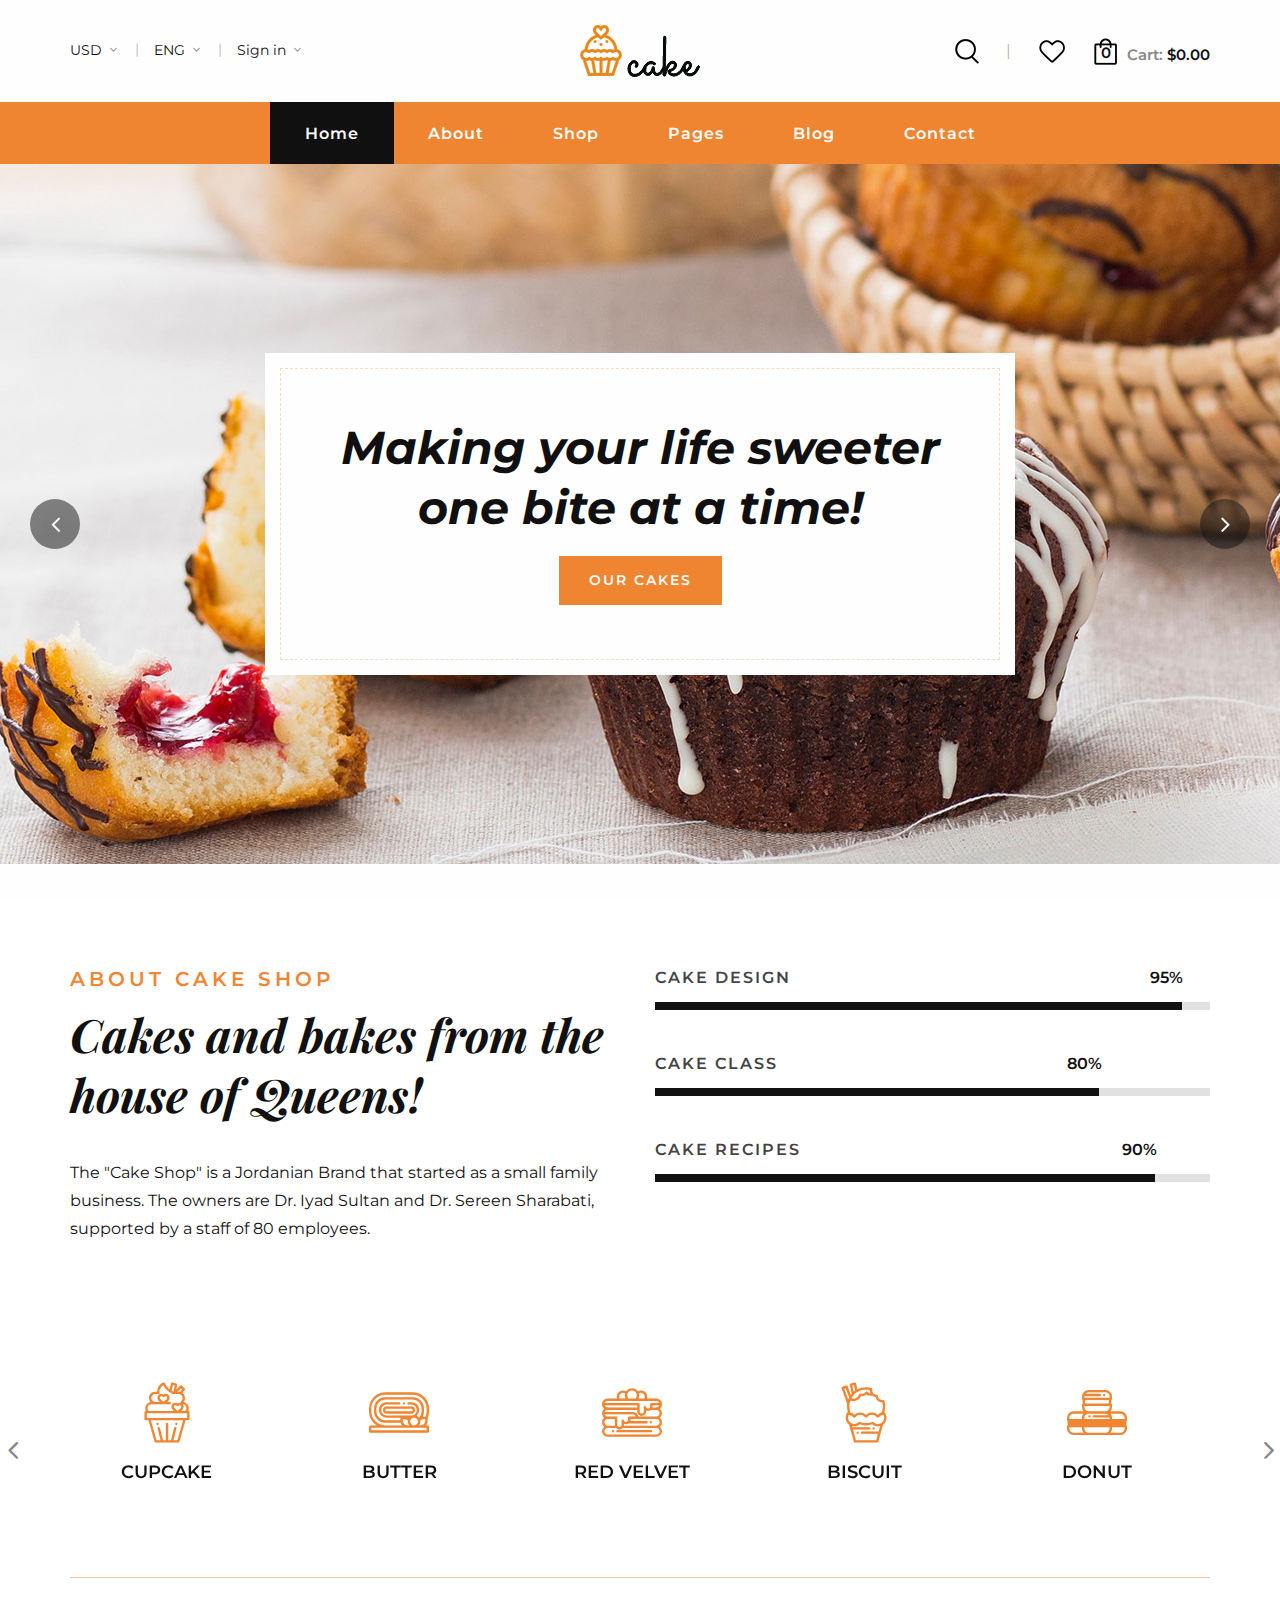
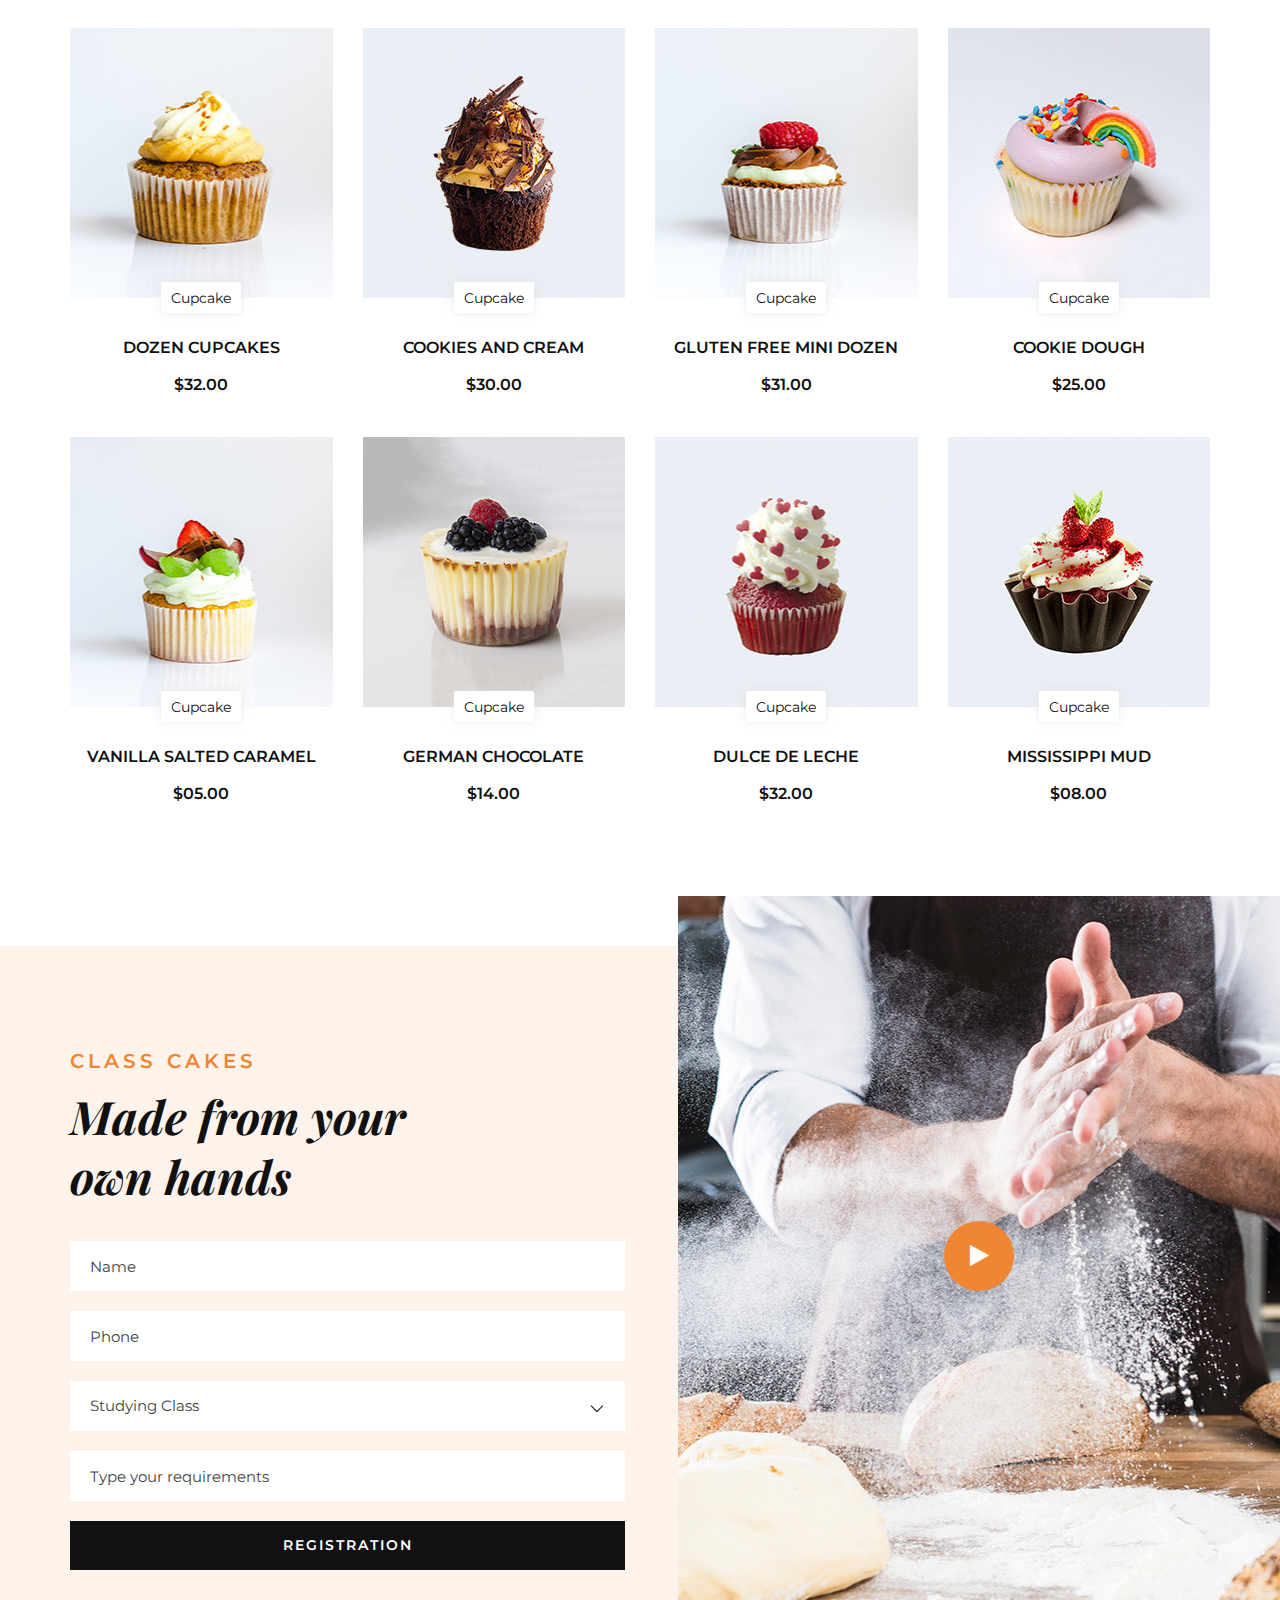
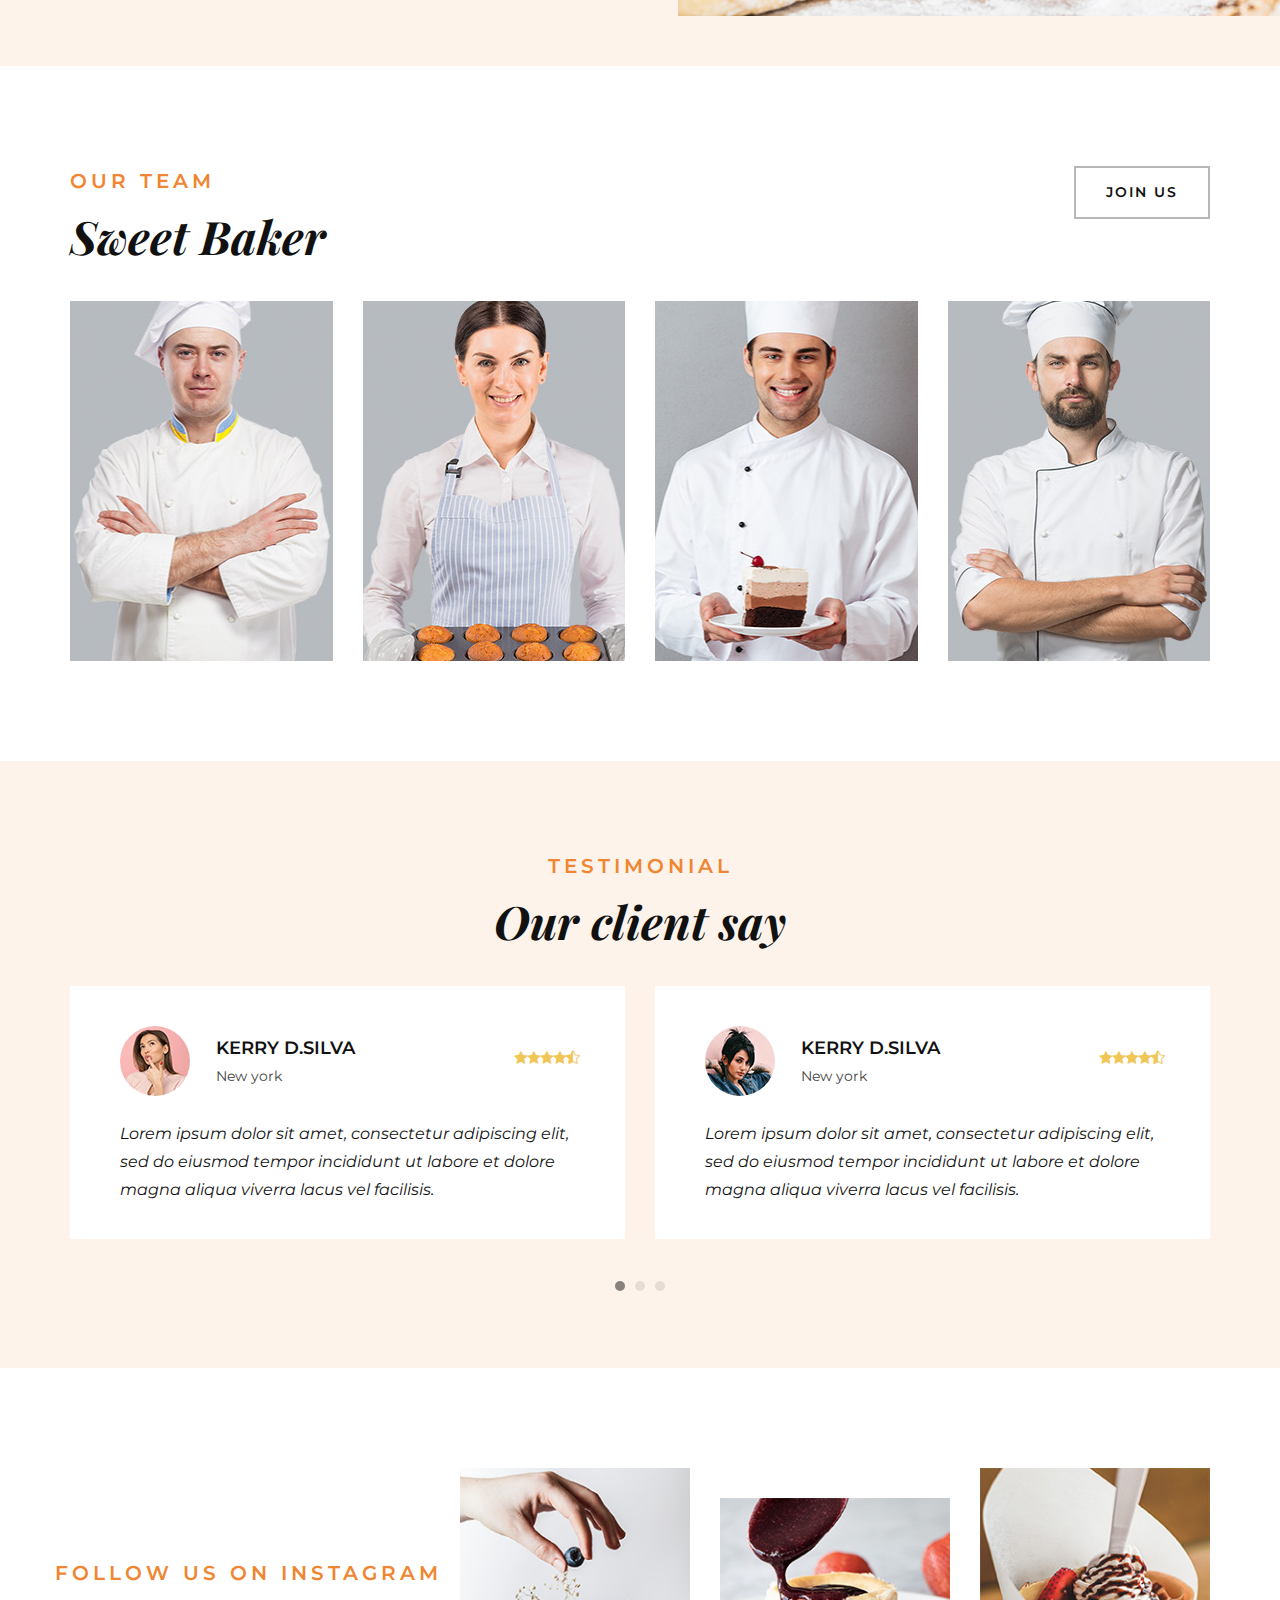
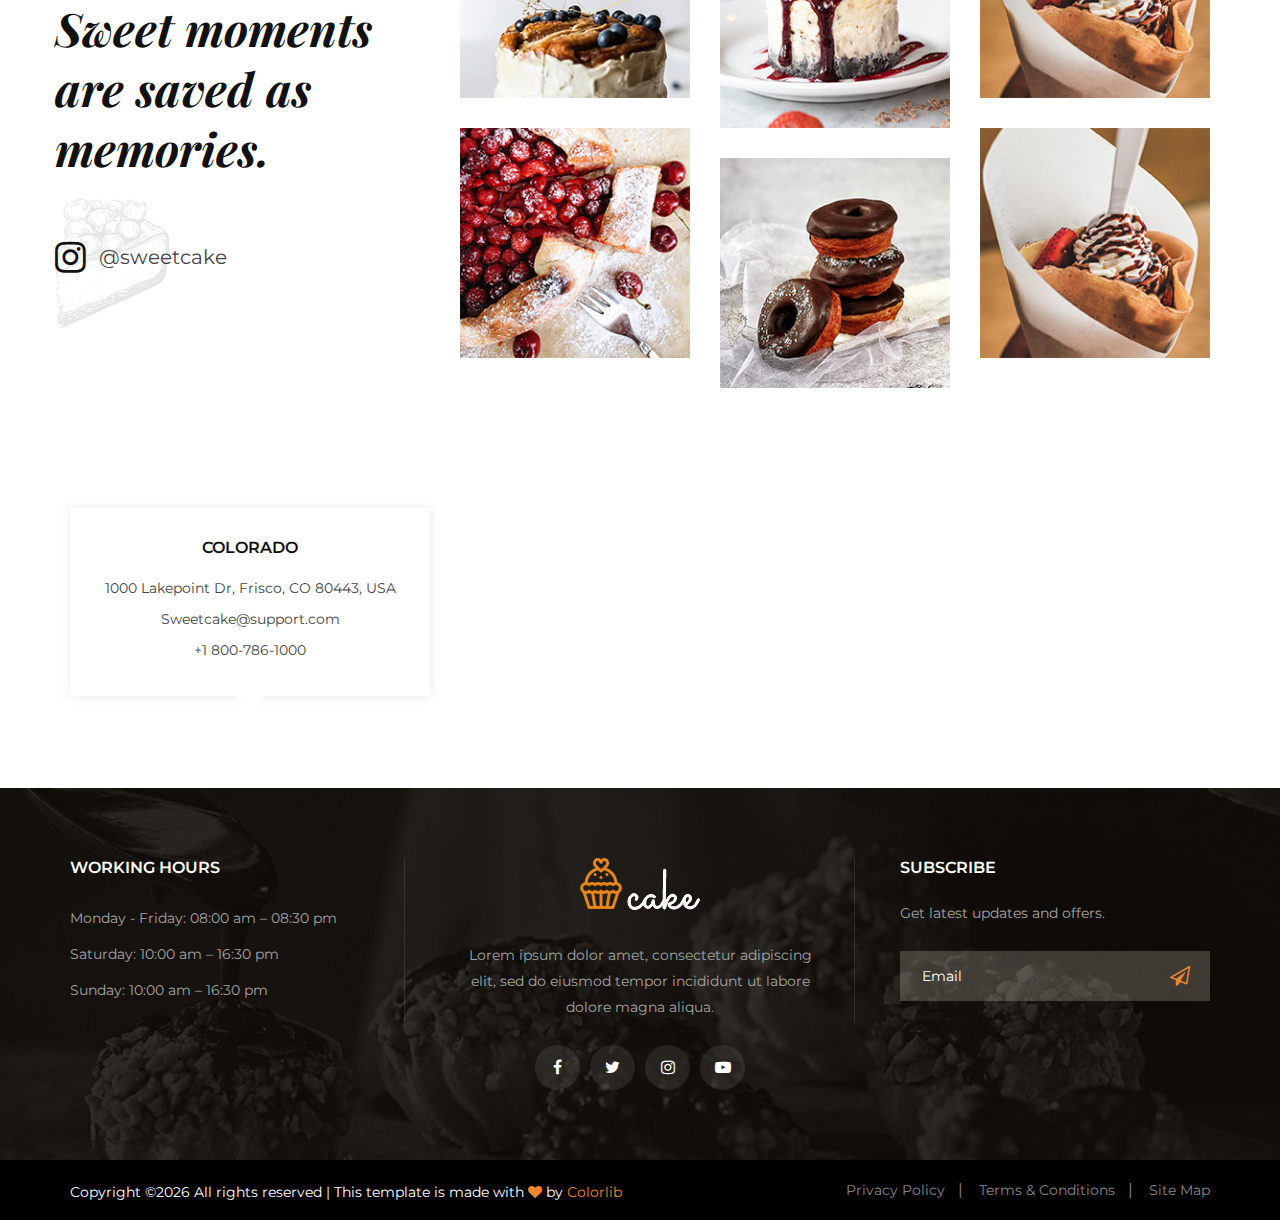
==== commit 465284eb: "Add page: Login page, register page" ====
--- a/cake-main/index.html
+++ b/cake-main/index.html
@@ -65,7 +65,7 @@
                         <li>ENG</li>
                     </ul>
                 </li>
-                <li><a href="#">Sign in</a> <span class="arrow_carrot-down"></span></li>
+                <li><a href="login.html">Sign in</a> <span class="arrow_carrot-down"></span></li>
             </ul>
         </div>
     </div>
@@ -92,7 +92,7 @@
                                             <li>ENG</li>
                                         </ul>
                                     </li>
-                                    <li><a href="#">Sign in</a> <span class="arrow_carrot-down"></span></li>
+                                    <li><a href="login.html">Sign in</a> <span class="arrow_carrot-down"></span></li>
                                 </ul>
                             </div>
                             <div class="header__logo">
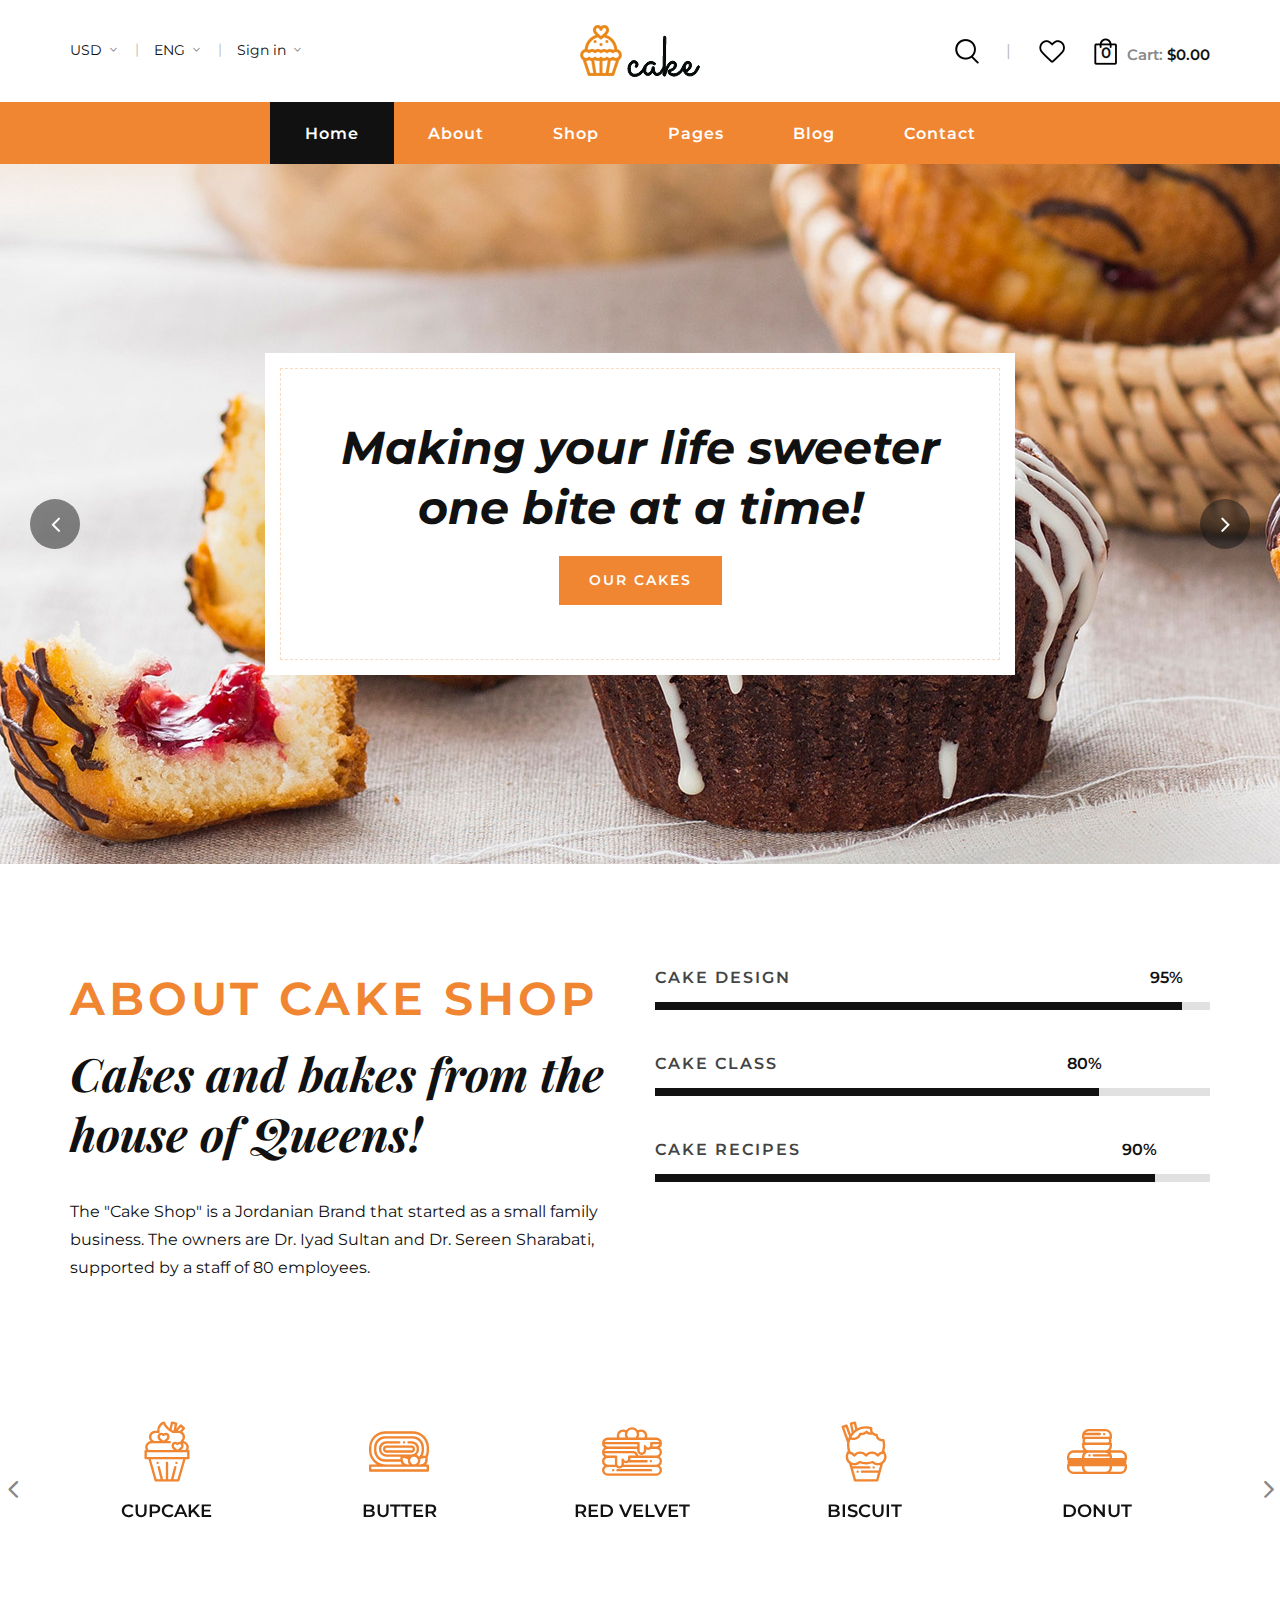
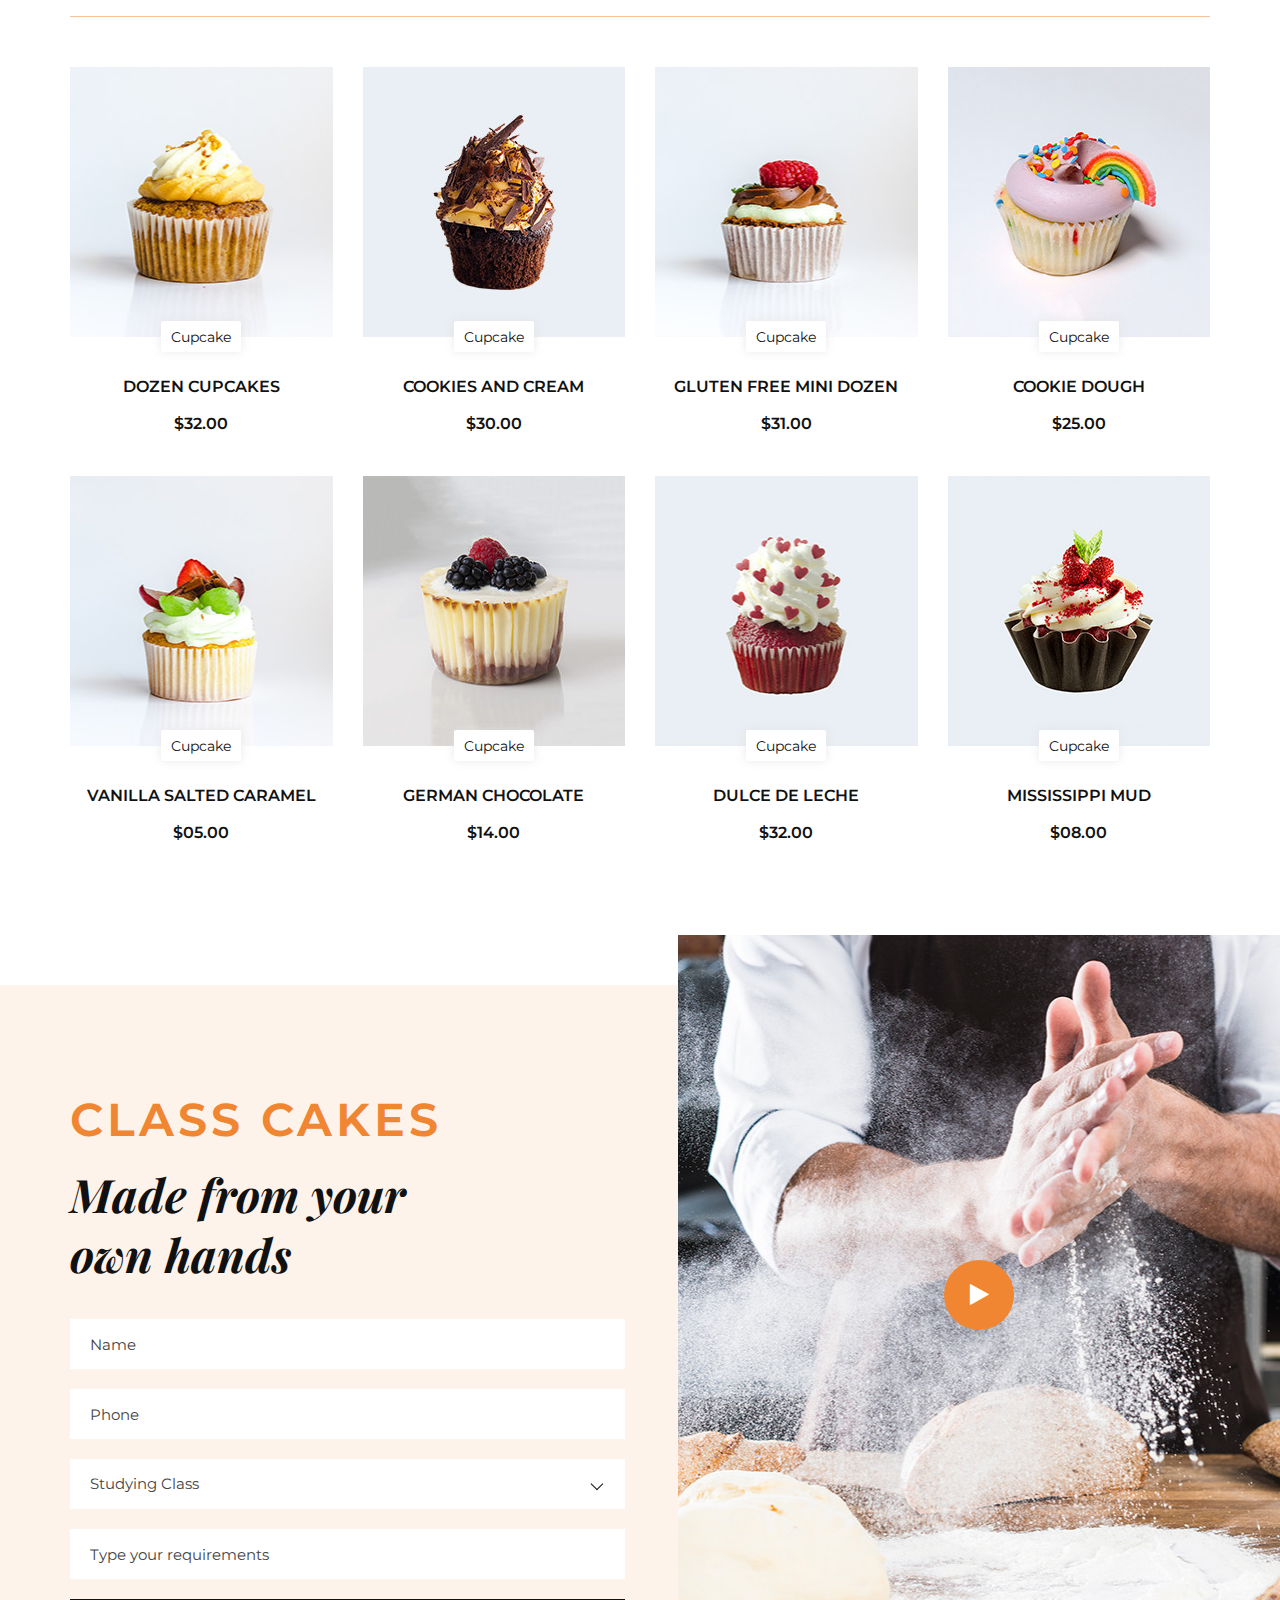
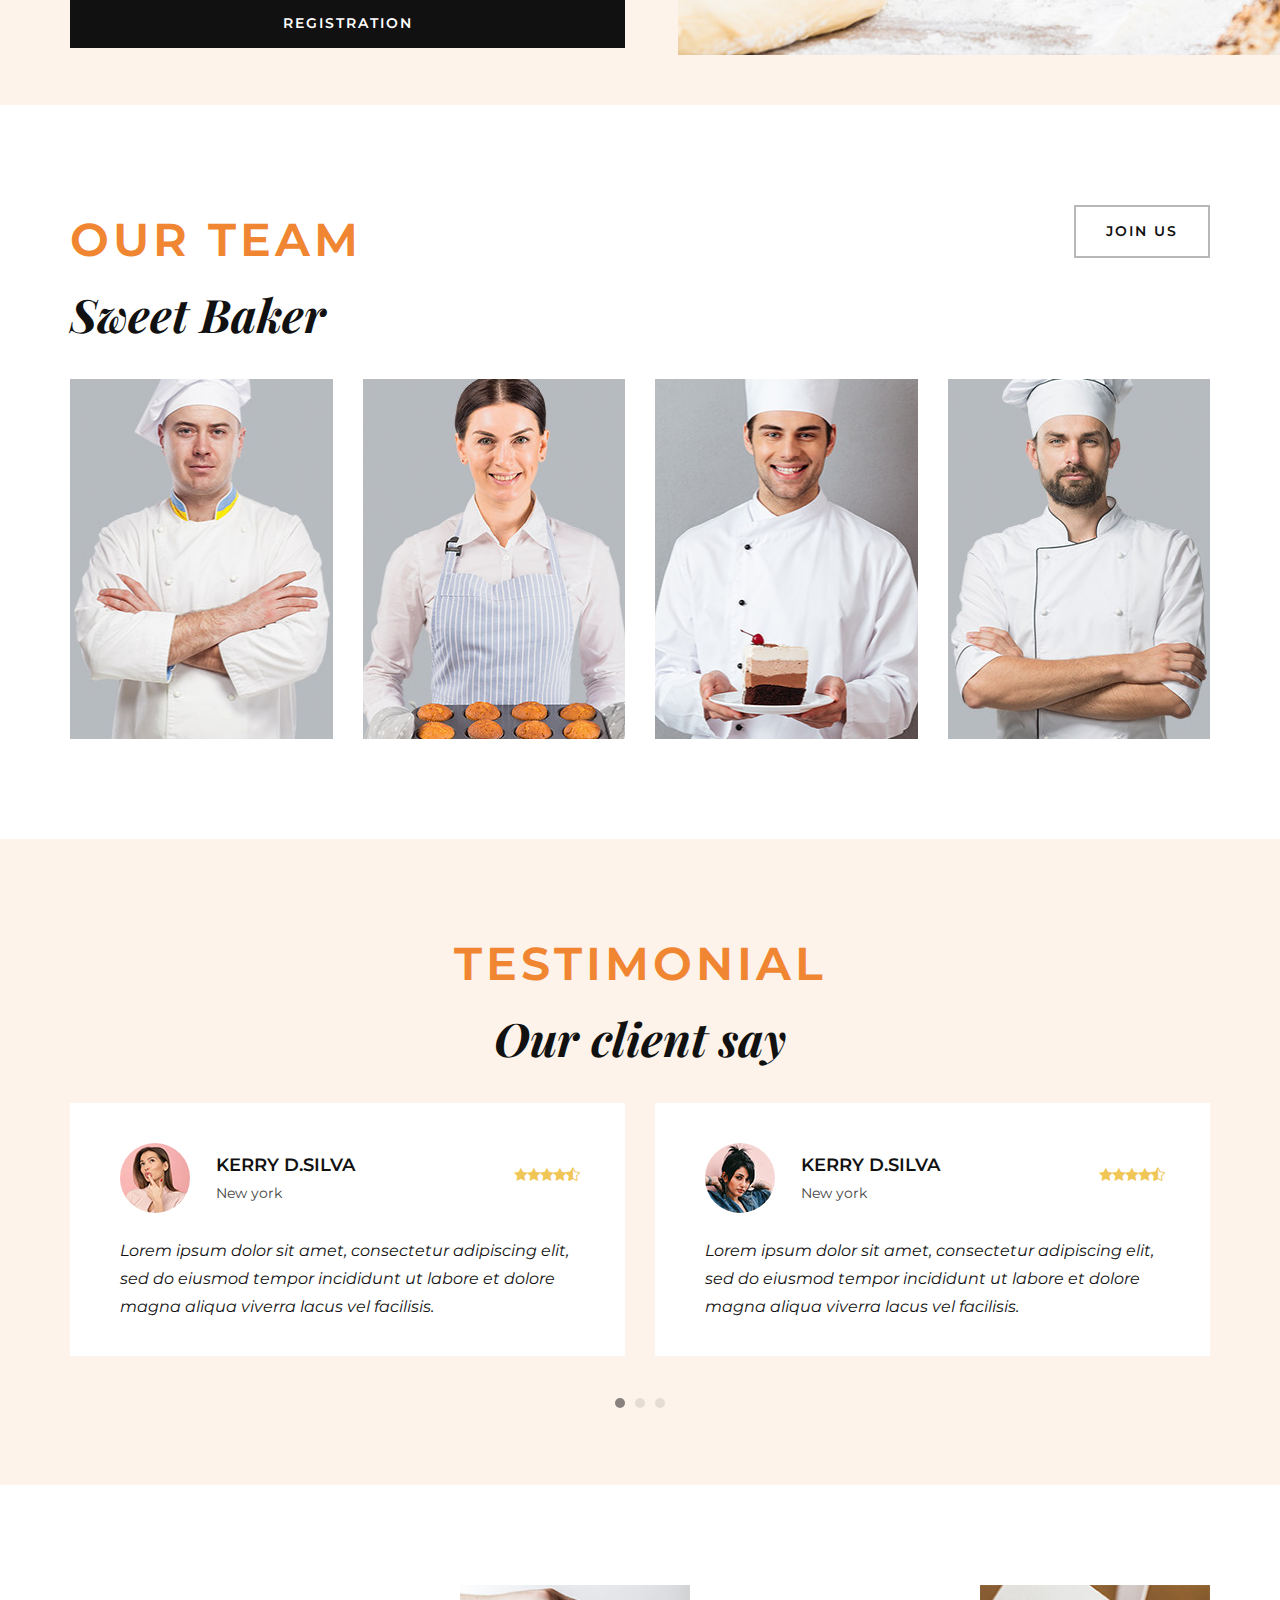
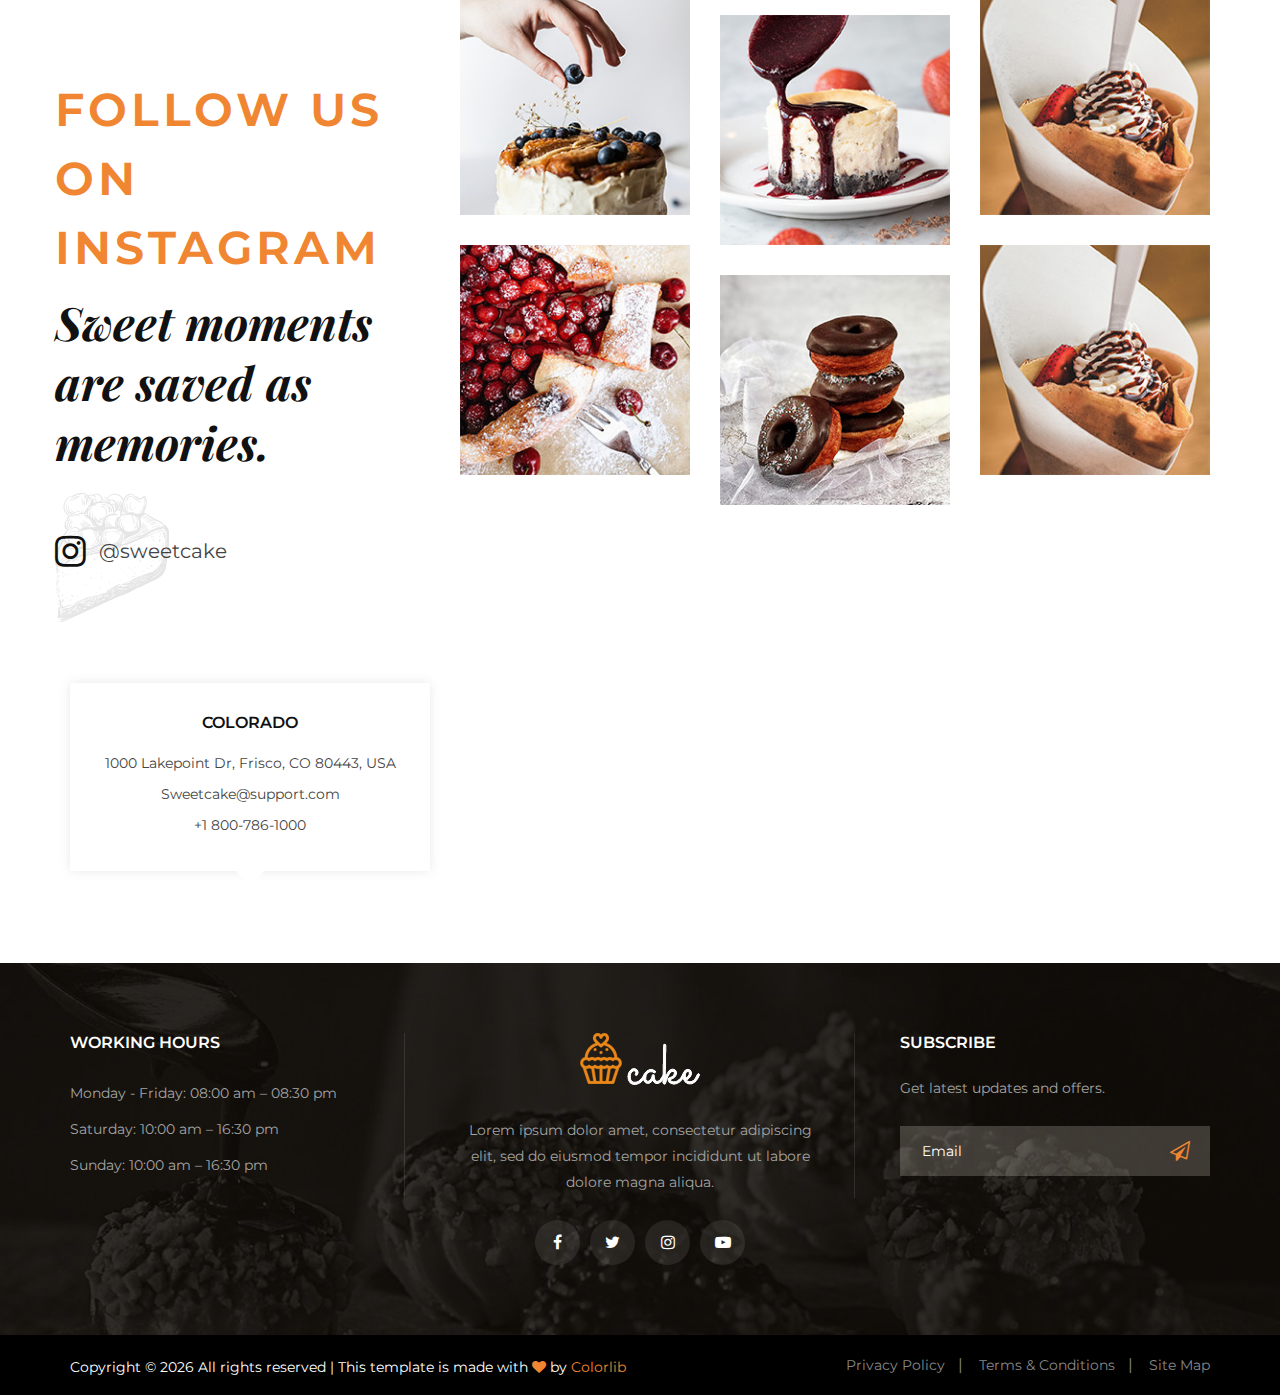
==== commit 0e55ea91: "load product" ====
--- a/cake-main/index.html
+++ b/cake-main/index.html
@@ -1,833 +1,912 @@
 <!DOCTYPE html>
 <html lang="zxx">
-
-<head>
-    <meta charset="UTF-8">
-    <meta name="description" content="Cake Template">
-    <meta name="keywords" content="Cake, unica, creative, html">
-    <meta name="viewport" content="width=device-width, initial-scale=1.0">
-    <meta http-equiv="X-UA-Compatible" content="ie=edge">
-    <title>Cake | Template</title>
-
-    <!-- Google Font -->
-    <link href="https://fonts.googleapis.com/css2?family=Playfair+Display:wght@400;500;600;700;800;900&display=swap"
-        rel="stylesheet">
-    <link href="https://fonts.googleapis.com/css2?family=Montserrat:wght@300;400;500;600;700;800;900&display=swap"
-        rel="stylesheet">
-
-    <!-- Css Styles -->
-    <link rel="stylesheet" href="css/bootstrap.min.css" type="text/css">
-    <link rel="stylesheet" href="css/flaticon.css" type="text/css">
-    <link rel="stylesheet" href="css/barfiller.css" type="text/css">
-    <link rel="stylesheet" href="css/magnific-popup.css" type="text/css">
-    <link rel="stylesheet" href="css/font-awesome.min.css" type="text/css">
-    <link rel="stylesheet" href="css/elegant-icons.css" type="text/css">
-    <link rel="stylesheet" href="css/nice-select.css" type="text/css">
-    <link rel="stylesheet" href="css/owl.carousel.min.css" type="text/css">
-    <link rel="stylesheet" href="css/slicknav.min.css" type="text/css">
-    <link rel="stylesheet" href="css/style.css" type="text/css">
-</head>
-
-<body>
-    <!-- Page Preloder -->
-    <div id="preloder">
-        <div class="loader"></div>
-    </div>
-
-    <!-- Offcanvas Menu Begin -->
-    <div class="offcanvas-menu-overlay"></div>
-    <div class="offcanvas-menu-wrapper">
-        <div class="offcanvas__cart">
-            <div class="offcanvas__cart__links">
-                <a href="#" class="search-switch"><img src="img/icon/search.png" alt=""></a>
-                <a href="#"><img src="img/icon/heart.png" alt=""></a>
-            </div>
-            <div class="offcanvas__cart__item">
-                <a href="#"><img src="img/icon/cart.png" alt=""> <span>0</span></a>
-                <div class="cart__price">Cart: <span>$0.00</span></div>
-            </div>
-        </div>
-        <div class="offcanvas__logo">
-            <a href="./index.html"><img src="img/logo.png" alt=""></a>
-        </div>
-        <div id="mobile-menu-wrap"></div>
-        <div class="offcanvas__option">
-            <ul>
-                <li>USD <span class="arrow_carrot-down"></span>
-                    <ul>
-                        <li>EUR</li>
-                        <li>USD</li>
-                    </ul>
-                </li>
-                <li>ENG <span class="arrow_carrot-down"></span>
-                    <ul>
-                        <li>Spanish</li>
-                        <li>ENG</li>
-                    </ul>
-                </li>
-                <li><a href="login.html">Sign in</a> <span class="arrow_carrot-down"></span></li>
-            </ul>
-        </div>
-    </div>
-    <!-- Offcanvas Menu End -->
-
-    <!-- Header Section Begin -->
-    <header class="header">
-        <div class="header__top">
-            <div class="container">
-                <div class="row">
-                    <div class="col-lg-12">
-                        <div class="header__top__inner">
-                            <div class="header__top__left">
-                                <ul>
-                                    <li>USD <span class="arrow_carrot-down"></span>
-                                        <ul>
-                                            <li>EUR</li>
-                                            <li>USD</li>
-                                        </ul>
-                                    </li>
-                                    <li>ENG <span class="arrow_carrot-down"></span>
-                                        <ul>
-                                            <li>Spanish</li>
-                                            <li>ENG</li>
-                                        </ul>
-                                    </li>
-                                    <li><a href="login.html">Sign in</a> <span class="arrow_carrot-down"></span></li>
-                                </ul>
-                            </div>
-                            <div class="header__logo">
-                                <a href="./index.html"><img src="img/logo.png" alt=""></a>
-                            </div>
-                            <div class="header__top__right">
-                                <div class="header__top__right__links">
-                                    <a href="#" class="search-switch"><img src="img/icon/search.png" alt=""></a>
-                                    <a href="#"><img src="img/icon/heart.png" alt=""></a>
-                                </div>
-                                <div class="header__top__right__cart">
-                                    <a href="#"><img src="img/icon/cart.png" alt=""> <span>0</span></a>
-                                    <div class="cart__price">Cart: <span>$0.00</span></div>
-                                </div>
-                            </div>
-                        </div>
-                    </div>
-                </div>
-                <div class="canvas__open"><i class="fa fa-bars"></i></div>
-            </div>
-        </div>
-        <div class="container">
-            <div class="row">
-                <div class="col-lg-12">
-                    <nav class="header__menu mobile-menu">
-                        <ul>
-                            <li class="active"><a href="./index.html">Home</a></li>
-                            <li><a href="./about.html">About</a></li>
-                            <li><a href="./shop.html">Shop</a></li>
-                            <li><a href="#">Pages</a>
-                                <ul class="dropdown">
-                                    <li><a href="./shop-details.html">Shop Details</a></li>
-                                    <li><a href="./shoping-cart.html">Shoping Cart</a></li>
-                                    <li><a href="./checkout.html">Check Out</a></li>
-                                    <li><a href="./wisslist.html">Wisslist</a></li>
-                                    <li><a href="./Class.html">Class</a></li>
-                                    <li><a href="./blog-details.html">Blog Details</a></li>
-                                </ul>
-                            </li>
-                            <li><a href="./blog.html">Blog</a></li>
-                            <li><a href="./contact.html">Contact</a></li>
-                        </ul>
-                    </nav>
-                </div>
-            </div>
-        </div>
-    </header>
-    <!-- Header Section End -->
-
-    <!-- Hero Section Begin -->
-    <section class="hero">
-        <div class="hero__slider owl-carousel">
-            <div class="hero__item set-bg" data-setbg="img/hero/hero-1.jpg">
-                <div class="container">
-                    <div class="row d-flex justify-content-center">
-                        <div class="col-lg-8">
-                            <div class="hero__text">
-                                <h2>Making your life sweeter one bite at a time!</h2>
-                                <a href="#" class="primary-btn">Our cakes</a>
-                            </div>
-                        </div>
-                    </div>
-                </div>
-            </div>
-            <div class="hero__item set-bg" data-setbg="img/hero/hero-1.jpg">
-                <div class="container">
-                    <div class="row d-flex justify-content-center">
-                        <div class="col-lg-8">
-                            <div class="hero__text">
-                                <h2>Making your life sweeter one bite at a time!</h2>
-                                <a href="#" class="primary-btn">Our cakes</a>
-                            </div>
-                        </div>
-                    </div>
-                </div>
-            </div>
-        </div>
-    </section>
-    <!-- Hero Section End -->
-
-    <!-- About Section Begin -->
-    <section class="about spad">
-        <div class="container">
-            <div class="row">
-                <div class="col-lg-6 col-md-6">
-                    <div class="about__text">
-                        <div class="section-title">
-                            <span>About Cake shop</span>
-                            <h2>Cakes and bakes from the house of Queens!</h2>
-                        </div>
-                        <p>The "Cake Shop" is a Jordanian Brand that started as a small family business. The owners are
-                            Dr. Iyad Sultan and Dr. Sereen Sharabati, supported by a staff of 80 employees.</p>
-                    </div>
-                </div>
-                <div class="col-lg-6 col-md-6">
-                    <div class="about__bar">
-                        <div class="about__bar__item">
-                            <p>Cake design</p>
-                            <div id="bar1" class="barfiller">
-                                <div class="tipWrap"><span class="tip"></span></div>
-                                <span class="fill" data-percentage="95"></span>
-                            </div>
-                        </div>
-                        <div class="about__bar__item">
-                            <p>Cake Class</p>
-                            <div id="bar2" class="barfiller">
-                                <div class="tipWrap"><span class="tip"></span></div>
-                                <span class="fill" data-percentage="80"></span>
-                            </div>
-                        </div>
-                        <div class="about__bar__item">
-                            <p>Cake Recipes</p>
-                            <div id="bar3" class="barfiller">
-                                <div class="tipWrap"><span class="tip"></span></div>
-                                <span class="fill" data-percentage="90"></span>
-                            </div>
-                        </div>
-                    </div>
-                </div>
-            </div>
-        </div>
-    </section>
-    <!-- About Section End -->
-
-    <!-- Categories Section Begin -->
-    <div class="categories">
-        <div class="container">
-            <div class="row">
-                <div class="categories__slider owl-carousel">
-                    <div class="categories__item">
-                        <div class="categories__item__icon">
-                            <span class="flaticon-029-cupcake-3"></span>
-                            <h5>Cupcake</h5>
-                        </div>
-                    </div>
-                    <div class="categories__item">
-                        <div class="categories__item__icon">
-                            <span class="flaticon-034-chocolate-roll"></span>
-                            <h5>Butter</h5>
-                        </div>
-                    </div>
-                    <div class="categories__item">
-                        <div class="categories__item__icon">
-                            <span class="flaticon-005-pancake"></span>
-                            <h5>Red Velvet</h5>
-                        </div>
-                    </div>
-                    <div class="categories__item">
-                        <div class="categories__item__icon">
-                            <span class="flaticon-030-cupcake-2"></span>
-                            <h5>Biscuit</h5>
-                        </div>
-                    </div>
-                    <div class="categories__item">
-                        <div class="categories__item__icon">
-                            <span class="flaticon-006-macarons"></span>
-                            <h5>Donut</h5>
-                        </div>
-                    </div>
-                    <div class="categories__item">
-                        <div class="categories__item__icon">
-                            <span class="flaticon-006-macarons"></span>
-                            <h5>Cupcake</h5>
-                        </div>
-                    </div>
-                </div>
-            </div>
-        </div>
-    </div>
-    <!-- Categories Section End -->
-
-    <!-- Product Section Begin -->
-    <section class="product spad">
-        <div class="container">
-            <div class="row">
-                <div class="col-lg-3 col-md-6 col-sm-6">
-                    <div class="product__item">
-                        <div class="product__item__pic set-bg" data-setbg="img/shop/product-1.jpg">
-                            <div class="product__label">
-                                <span>Cupcake</span>
-                            </div>
-                        </div>
-                        <div class="product__item__text">
-                            <h6><a href="#">Dozen Cupcakes</a></h6>
-                            <div class="product__item__price">$32.00</div>
-                            <div class="cart_add">
-                                <a href="#">Add to cart</a>
-                            </div>
-                        </div>
-                    </div>
-                </div>
-                <div class="col-lg-3 col-md-6 col-sm-6">
-                    <div class="product__item">
-                        <div class="product__item__pic set-bg" data-setbg="img/shop/product-2.jpg">
-                            <div class="product__label">
-                                <span>Cupcake</span>
-                            </div>
-                        </div>
-                        <div class="product__item__text">
-                            <h6><a href="#">Cookies and Cream</a></h6>
-                            <div class="product__item__price">$30.00</div>
-                            <div class="cart_add">
-                                <a href="#">Add to cart</a>
-                            </div>
-                        </div>
-                    </div>
-                </div>
-                <div class="col-lg-3 col-md-6 col-sm-6">
-                    <div class="product__item">
-                        <div class="product__item__pic set-bg" data-setbg="img/shop/product-3.jpg">
-                            <div class="product__label">
-                                <span>Cupcake</span>
-                            </div>
-                        </div>
-                        <div class="product__item__text">
-                            <h6><a href="#">Gluten Free Mini Dozen</a></h6>
-                            <div class="product__item__price">$31.00</div>
-                            <div class="cart_add">
-                                <a href="#">Add to cart</a>
-                            </div>
-                        </div>
-                    </div>
-                </div>
-                <div class="col-lg-3 col-md-6 col-sm-6">
-                    <div class="product__item">
-                        <div class="product__item__pic set-bg" data-setbg="img/shop/product-4.jpg">
-                            <div class="product__label">
-                                <span>Cupcake</span>
-                            </div>
-                        </div>
-                        <div class="product__item__text">
-                            <h6><a href="#">Cookie Dough</a></h6>
-                            <div class="product__item__price">$25.00</div>
-                            <div class="cart_add">
-                                <a href="#">Add to cart</a>
-                            </div>
-                        </div>
-                    </div>
-                </div>
-                <div class="col-lg-3 col-md-6 col-sm-6">
-                    <div class="product__item">
-                        <div class="product__item__pic set-bg" data-setbg="img/shop/product-5.jpg">
-                            <div class="product__label">
-                                <span>Cupcake</span>
-                            </div>
-                        </div>
-                        <div class="product__item__text">
-                            <h6><a href="#">Vanilla Salted Caramel</a></h6>
-                            <div class="product__item__price">$05.00</div>
-                            <div class="cart_add">
-                                <a href="#">Add to cart</a>
-                            </div>
-                        </div>
-                    </div>
-                </div>
-                <div class="col-lg-3 col-md-6 col-sm-6">
-                    <div class="product__item">
-                        <div class="product__item__pic set-bg" data-setbg="img/shop/product-6.jpg">
-                            <div class="product__label">
-                                <span>Cupcake</span>
-                            </div>
-                        </div>
-                        <div class="product__item__text">
-                            <h6><a href="#">German Chocolate</a></h6>
-                            <div class="product__item__price">$14.00</div>
-                            <div class="cart_add">
-                                <a href="#">Add to cart</a>
-                            </div>
-                        </div>
-                    </div>
-                </div>
-                <div class="col-lg-3 col-md-6 col-sm-6">
-                    <div class="product__item">
-                        <div class="product__item__pic set-bg" data-setbg="img/shop/product-7.jpg">
-                            <div class="product__label">
-                                <span>Cupcake</span>
-                            </div>
-                        </div>
-                        <div class="product__item__text">
-                            <h6><a href="#">Dulce De Leche</a></h6>
-                            <div class="product__item__price">$32.00</div>
-                            <div class="cart_add">
-                                <a href="#">Add to cart</a>
-                            </div>
-                        </div>
-                    </div>
-                </div>
-                <div class="col-lg-3 col-md-6 col-sm-6">
-                    <div class="product__item">
-                        <div class="product__item__pic set-bg" data-setbg="img/shop/product-8.jpg">
-                            <div class="product__label">
-                                <span>Cupcake</span>
-                            </div>
-                        </div>
-                        <div class="product__item__text">
-                            <h6><a href="#">Mississippi Mud</a></h6>
-                            <div class="product__item__price">$08.00</div>
-                            <div class="cart_add">
-                                <a href="#">Add to cart</a>
-                            </div>
-                        </div>
-                    </div>
-                </div>
-            </div>
-        </div>
-    </section>
-    <!-- Product Section End -->
-
-    <!-- Class Section Begin -->
-    <section class="class spad">
-        <div class="container">
-            <div class="row">
-                <div class="col-lg-6">
-                    <div class="class__form">
-                        <div class="section-title">
-                            <span>Class cakes</span>
-                            <h2>Made from your <br />own hands</h2>
-                        </div>
-                        <form action="#">
-                            <input type="text" placeholder="Name">
-                            <input type="text" placeholder="Phone">
-                            <select>
-                                <option value="">Studying Class</option>
-                                <option value="">Writting Class</option>
-                                <option value="">Reading Class</option>
-                            </select>
-                            <input type="text" placeholder="Type your requirements">
-                            <button type="submit" class="site-btn">registration</button>
-                        </form>
-                    </div>
-                </div>
-            </div>
-            <div class="class__video set-bg" data-setbg="img/class-video.jpg">
-                <a href="https://www.youtube.com/watch?v=8PJ3_p7VqHw&list=RD8PJ3_p7VqHw&start_radio=1"
-                    class="play-btn video-popup"><i class="fa fa-play"></i></a>
-            </div>
-        </div>
-    </section>
-    <!-- Class Section End -->
-
-    <!-- Team Section Begin -->
-    <section class="team spad">
-        <div class="container">
-            <div class="row">
-                <div class="col-lg-7 col-md-7 col-sm-7">
-                    <div class="section-title">
-                        <span>Our team</span>
-                        <h2>Sweet Baker </h2>
-                    </div>
-                </div>
-                <div class="col-lg-5 col-md-5 col-sm-5">
-                    <div class="team__btn">
-                        <a href="#" class="primary-btn">Join Us</a>
-                    </div>
-                </div>
-            </div>
-            <div class="row">
-                <div class="col-lg-3 col-md-6 col-sm-6">
-                    <div class="team__item set-bg" data-setbg="img/team/team-1.jpg">
-                        <div class="team__item__text">
-                            <h6>Randy Butler</h6>
-                            <span>Decorater</span>
-                            <div class="team__item__social">
-                                <a href="#"><i class="fa fa-facebook"></i></a>
-                                <a href="#"><i class="fa fa-twitter"></i></a>
-                                <a href="#"><i class="fa fa-instagram"></i></a>
-                                <a href="#"><i class="fa fa-youtube-play"></i></a>
-                            </div>
-                        </div>
-                    </div>
-                </div>
-                <div class="col-lg-3 col-md-6 col-sm-6">
-                    <div class="team__item set-bg" data-setbg="img/team/team-2.jpg">
-                        <div class="team__item__text">
-                            <h6>Randy Butler</h6>
-                            <span>Decorater</span>
-                            <div class="team__item__social">
-                                <a href="#"><i class="fa fa-facebook"></i></a>
-                                <a href="#"><i class="fa fa-twitter"></i></a>
-                                <a href="#"><i class="fa fa-instagram"></i></a>
-                                <a href="#"><i class="fa fa-youtube-play"></i></a>
-                            </div>
-                        </div>
-                    </div>
-                </div>
-                <div class="col-lg-3 col-md-6 col-sm-6">
-                    <div class="team__item set-bg" data-setbg="img/team/team-3.jpg">
-                        <div class="team__item__text">
-                            <h6>Randy Butler</h6>
-                            <span>Decorater</span>
-                            <div class="team__item__social">
-                                <a href="#"><i class="fa fa-facebook"></i></a>
-                                <a href="#"><i class="fa fa-twitter"></i></a>
-                                <a href="#"><i class="fa fa-instagram"></i></a>
-                                <a href="#"><i class="fa fa-youtube-play"></i></a>
-                            </div>
-                        </div>
-                    </div>
-                </div>
-                <div class="col-lg-3 col-md-6 col-sm-6">
-                    <div class="team__item set-bg" data-setbg="img/team/team-4.jpg">
-                        <div class="team__item__text">
-                            <h6>Randy Butler</h6>
-                            <span>Decorater</span>
-                            <div class="team__item__social">
-                                <a href="#"><i class="fa fa-facebook"></i></a>
-                                <a href="#"><i class="fa fa-twitter"></i></a>
-                                <a href="#"><i class="fa fa-instagram"></i></a>
-                                <a href="#"><i class="fa fa-youtube-play"></i></a>
-                            </div>
-                        </div>
-                    </div>
-                </div>
-            </div>
-        </div>
-    </section>
-    <!-- Team Section End -->
-
-    <!-- Testimonial Section Begin -->
-    <section class="testimonial spad">
-        <div class="container">
-            <div class="row">
-                <div class="col-lg-12 text-center">
-                    <div class="section-title">
-                        <span>Testimonial</span>
-                        <h2>Our client say</h2>
-                    </div>
-                </div>
-            </div>
-            <div class="row">
-                <div class="testimonial__slider owl-carousel">
-                    <div class="col-lg-6">
-                        <div class="testimonial__item">
-                            <div class="testimonial__author">
-                                <div class="testimonial__author__pic">
-                                    <img src="img/testimonial/ta-1.jpg" alt="">
-                                </div>
-                                <div class="testimonial__author__text">
-                                    <h5>Kerry D.Silva</h5>
-                                    <span>New york</span>
-                                </div>
-                            </div>
-                            <div class="rating">
-                                <span class="icon_star"></span>
-                                <span class="icon_star"></span>
-                                <span class="icon_star"></span>
-                                <span class="icon_star"></span>
-                                <span class="icon_star-half_alt"></span>
-                            </div>
-                            <p>Lorem ipsum dolor sit amet, consectetur adipiscing elit, sed do eiusmod tempor incididunt
-                                ut labore et dolore magna aliqua viverra lacus vel facilisis.</p>
-                        </div>
-                    </div>
-                    <div class="col-lg-6">
-                        <div class="testimonial__item">
-                            <div class="testimonial__author">
-                                <div class="testimonial__author__pic">
-                                    <img src="img/testimonial/ta-2.jpg" alt="">
-                                </div>
-                                <div class="testimonial__author__text">
-                                    <h5>Kerry D.Silva</h5>
-                                    <span>New york</span>
-                                </div>
-                            </div>
-                            <div class="rating">
-                                <span class="icon_star"></span>
-                                <span class="icon_star"></span>
-                                <span class="icon_star"></span>
-                                <span class="icon_star"></span>
-                                <span class="icon_star-half_alt"></span>
-                            </div>
-                            <p>Lorem ipsum dolor sit amet, consectetur adipiscing elit, sed do eiusmod tempor incididunt
-                                ut labore et dolore magna aliqua viverra lacus vel facilisis.</p>
-                        </div>
-                    </div>
-                    <div class="col-lg-6">
-                        <div class="testimonial__item">
-                            <div class="testimonial__author">
-                                <div class="testimonial__author__pic">
-                                    <img src="img/testimonial/ta-1.jpg" alt="">
-                                </div>
-                                <div class="testimonial__author__text">
-                                    <h5>Ophelia Nunez</h5>
-                                    <span>London</span>
-                                </div>
-                            </div>
-                            <div class="rating">
-                                <span class="icon_star"></span>
-                                <span class="icon_star"></span>
-                                <span class="icon_star"></span>
-                                <span class="icon_star"></span>
-                                <span class="icon_star-half_alt"></span>
-                            </div>
-                            <p>Lorem ipsum dolor sit amet, consectetur adipiscing elit, sed do eiusmod tempor incididunt
-                                ut labore et dolore magna aliqua viverra lacus vel facilisis.</p>
-                        </div>
-                    </div>
-                    <div class="col-lg-6">
-                        <div class="testimonial__item">
-                            <div class="testimonial__author">
-                                <div class="testimonial__author__pic">
-                                    <img src="img/testimonial/ta-2.jpg" alt="">
-                                </div>
-                                <div class="testimonial__author__text">
-                                    <h5>Kerry D.Silva</h5>
-                                    <span>New york</span>
-                                </div>
-                            </div>
-                            <div class="rating">
-                                <span class="icon_star"></span>
-                                <span class="icon_star"></span>
-                                <span class="icon_star"></span>
-                                <span class="icon_star"></span>
-                                <span class="icon_star-half_alt"></span>
-                            </div>
-                            <p>Lorem ipsum dolor sit amet, consectetur adipiscing elit, sed do eiusmod tempor incididunt
-                                ut labore et dolore magna aliqua viverra lacus vel facilisis.</p>
-                        </div>
-                    </div>
-                    <div class="col-lg-6">
-                        <div class="testimonial__item">
-                            <div class="testimonial__author">
-                                <div class="testimonial__author__pic">
-                                    <img src="img/testimonial/ta-1.jpg" alt="">
-                                </div>
-                                <div class="testimonial__author__text">
-                                    <h5>Ophelia Nunez</h5>
-                                    <span>London</span>
-                                </div>
-                            </div>
-                            <div class="rating">
-                                <span class="icon_star"></span>
-                                <span class="icon_star"></span>
-                                <span class="icon_star"></span>
-                                <span class="icon_star"></span>
-                                <span class="icon_star-half_alt"></span>
-                            </div>
-                            <p>Lorem ipsum dolor sit amet, consectetur adipiscing elit, sed do eiusmod tempor incididunt
-                                ut labore et dolore magna aliqua viverra lacus vel facilisis.</p>
-                        </div>
-                    </div>
-                    <div class="col-lg-6">
-                        <div class="testimonial__item">
-                            <div class="testimonial__author">
-                                <div class="testimonial__author__pic">
-                                    <img src="img/testimonial/ta-2.jpg" alt="">
-                                </div>
-                                <div class="testimonial__author__text">
-                                    <h5>Kerry D.Silva</h5>
-                                    <span>New york</span>
-                                </div>
-                            </div>
-                            <div class="rating">
-                                <span class="icon_star"></span>
-                                <span class="icon_star"></span>
-                                <span class="icon_star"></span>
-                                <span class="icon_star"></span>
-                                <span class="icon_star-half_alt"></span>
-                            </div>
-                            <p>Lorem ipsum dolor sit amet, consectetur adipiscing elit, sed do eiusmod tempor incididunt
-                                ut labore et dolore magna aliqua viverra lacus vel facilisis.</p>
-                        </div>
-                    </div>
-                </div>
-            </div>
-        </div>
-    </section>
-    <!-- Testimonial Section End -->
-
-    <!-- Instagram Section Begin -->
-    <section class="instagram spad">
-        <div class="container">
-            <div class="row">
-                <div class="col-lg-4 p-0">
-                    <div class="instagram__text">
-                        <div class="section-title">
-                            <span>Follow us on instagram</span>
-                            <h2>Sweet moments are saved as memories.</h2>
-                        </div>
-                        <h5><i class="fa fa-instagram"></i> @sweetcake</h5>
-                    </div>
-                </div>
-                <div class="col-lg-8">
-                    <div class="row">
-                        <div class="col-lg-4 col-md-4 col-sm-4 col-6">
-                            <div class="instagram__pic">
-                                <img src="img/instagram/instagram-1.jpg" alt="">
-                            </div>
-                        </div>
-                        <div class="col-lg-4 col-md-4 col-sm-4 col-6">
-                            <div class="instagram__pic middle__pic">
-                                <img src="img/instagram/instagram-2.jpg" alt="">
-                            </div>
-                        </div>
-                        <div class="col-lg-4 col-md-4 col-sm-4 col-6">
-                            <div class="instagram__pic">
-                                <img src="img/instagram/instagram-3.jpg" alt="">
-                            </div>
-                        </div>
-                        <div class="col-lg-4 col-md-4 col-sm-4 col-6">
-                            <div class="instagram__pic">
-                                <img src="img/instagram/instagram-4.jpg" alt="">
-                            </div>
-                        </div>
-                        <div class="col-lg-4 col-md-4 col-sm-4 col-6">
-                            <div class="instagram__pic middle__pic">
-                                <img src="img/instagram/instagram-5.jpg" alt="">
-                            </div>
-                        </div>
-                        <div class="col-lg-4 col-md-4 col-sm-4 col-6">
-                            <div class="instagram__pic">
-                                <img src="img/instagram/instagram-3.jpg" alt="">
-                            </div>
-                        </div>
-                    </div>
-                </div>
-            </div>
-        </div>
-    </section>
-    <!-- Instagram Section End -->
-
-    <!-- Map Begin -->
-    <div class="map">
-        <div class="container">
-            <div class="row">
-                <div class="col-lg-4 col-md-7">
-                    <div class="map__inner">
-                        <h6>COlorado</h6>
-                        <ul>
-                            <li>1000 Lakepoint Dr, Frisco, CO 80443, USA</li>
-                            <li>Sweetcake@support.com</li>
-                            <li>+1 800-786-1000</li>
-                        </ul>
-                    </div>
-                </div>
-            </div>
-        </div>
-        <div class="map__iframe">
-            <iframe
-                src="https://www.google.com/maps/embed?pb=!1m14!1m12!1m3!1d10784.188505644011!2d19.053119335158936!3d47.48899529453826!2m3!1f0!2f0!3f0!3m2!1i1024!2i768!4f13.1!5e0!3m2!1sen!2sbd!4v1543907528304"
-                height="300" style="border:0;" allowfullscreen="" aria-hidden="false" tabindex="0"></iframe>
-        </div>
-    </div>
-    <!-- Map End -->
-
-    <!-- Footer Section Begin -->
-    <footer class="footer set-bg" data-setbg="img/footer-bg.jpg">
-        <div class="container">
-            <div class="row">
-                <div class="col-lg-4 col-md-6 col-sm-6">
-                    <div class="footer__widget">
-                        <h6>WORKING HOURS</h6>
-                        <ul>
-                            <li>Monday - Friday: 08:00 am – 08:30 pm</li>
-                            <li>Saturday: 10:00 am – 16:30 pm</li>
-                            <li>Sunday: 10:00 am – 16:30 pm</li>
-                        </ul>
-                    </div>
-                </div>
-                <div class="col-lg-4 col-md-6 col-sm-6">
-                    <div class="footer__about">
-                        <div class="footer__logo">
-                            <a href="#"><img src="img/footer-logo.png" alt=""></a>
-                        </div>
-                        <p>Lorem ipsum dolor amet, consectetur adipiscing elit, sed do eiusmod tempor incididunt ut
-                            labore dolore magna aliqua.</p>
-                        <div class="footer__social">
-                            <a href="#"><i class="fa fa-facebook"></i></a>
-                            <a href="#"><i class="fa fa-twitter"></i></a>
-                            <a href="#"><i class="fa fa-instagram"></i></a>
-                            <a href="#"><i class="fa fa-youtube-play"></i></a>
-                        </div>
-                    </div>
-                </div>
-                <div class="col-lg-4 col-md-6 col-sm-6">
-                    <div class="footer__newslatter">
-                        <h6>Subscribe</h6>
-                        <p>Get latest updates and offers.</p>
-                        <form action="#">
-                            <input type="text" placeholder="Email">
-                            <button type="submit"><i class="fa fa-send-o"></i></button>
-                        </form>
-                    </div>
-                </div>
-            </div>
-        </div>
-        <div class="copyright">
-            <div class="container">
-                <div class="row">
-                    <div class="col-lg-7">
-                        <p class="copyright__text text-white">
-                            <!-- Link back to Colorlib can't be removed. Template is licensed under CC BY 3.0. -->
-                            Copyright &copy;<script>
-                                document.write(new Date().getFullYear());
-                            </script> All rights reserved | This template is made with <i class="fa fa-heart"
-                                aria-hidden="true"></i> by <a href="https://colorlib.com" target="_blank">Colorlib</a>
-                            <!-- Link back to Colorlib can't be removed. Template is licensed under CC BY 3.0. -->
-                        </p>
-                    </div>
-                    <div class="col-lg-5">
-                        <div class="copyright__widget">
-                            <ul>
-                                <li><a href="#">Privacy Policy</a></li>
-                                <li><a href="#">Terms & Conditions</a></li>
-                                <li><a href="#">Site Map</a></li>
-                            </ul>
-                        </div>
-                    </div>
-                </div>
-            </div>
-        </div>
-    </footer>
-    <!-- Footer Section End -->
-
-    <!-- Search Begin -->
-    <div class="search-model">
-        <div class="h-100 d-flex align-items-center justify-content-center">
-            <div class="search-close-switch">+</div>
-            <form class="search-model-form">
-                <input type="text" id="search-input" placeholder="Search here.....">
-            </form>
-        </div>
-    </div>
-    <!-- Search End -->
-
-    <!-- Js Plugins -->
-    <script src="js/jquery-3.3.1.min.js"></script>
-    <script src="js/bootstrap.min.js"></script>
-    <script src="js/jquery.nice-select.min.js"></script>
-    <script src="js/jquery.barfiller.js"></script>
-    <script src="js/jquery.magnific-popup.min.js"></script>
-    <script src="js/jquery.slicknav.js"></script>
-    <script src="js/owl.carousel.min.js"></script>
-    <script src="js/jquery.nicescroll.min.js"></script>
-    <script src="js/main.js"></script>
-</body>
-
-</html>+	<head>
+		<meta charset="UTF-8" />
+		<meta name="description" content="Cake Template" />
+		<meta name="keywords" content="Cake, unica, creative, html" />
+		<meta name="viewport" content="width=device-width, initial-scale=1.0" />
+		<meta http-equiv="X-UA-Compatible" content="ie=edge" />
+		<title>Cake | Template</title>
+
+		<!-- Google Font -->
+		<link
+			href="https://fonts.googleapis.com/css2?family=Playfair+Display:wght@400;500;600;700;800;900&display=swap"
+			rel="stylesheet"
+		/>
+		<link
+			href="https://fonts.googleapis.com/css2?family=Montserrat:wght@300;400;500;600;700;800;900&display=swap"
+			rel="stylesheet"
+		/>
+
+		<!-- Css Styles -->
+		<link rel="stylesheet" href="css/bootstrap.min.css" type="text/css" />
+		<link rel="stylesheet" href="css/flaticon.css" type="text/css" />
+		<link rel="stylesheet" href="css/barfiller.css" type="text/css" />
+		<link rel="stylesheet" href="css/magnific-popup.css" type="text/css" />
+		<link rel="stylesheet" href="css/font-awesome.min.css" type="text/css" />
+		<link rel="stylesheet" href="css/elegant-icons.css" type="text/css" />
+		<link rel="stylesheet" href="css/nice-select.css" type="text/css" />
+		<link rel="stylesheet" href="css/owl.carousel.min.css" type="text/css" />
+		<link rel="stylesheet" href="css/slicknav.min.css" type="text/css" />
+		<link rel="stylesheet" href="css/style.css" type="text/css" />
+	</head>
+
+	<body>
+		<!-- Page Preloder -->
+		<div id="preloder">
+			<div class="loader"></div>
+		</div>
+
+		<!-- Offcanvas Menu Begin -->
+		<div class="offcanvas-menu-overlay"></div>
+		<div class="offcanvas-menu-wrapper">
+			<div class="offcanvas__cart">
+				<div class="offcanvas__cart__links">
+					<a href="#" class="search-switch"
+						><img src="img/icon/search.png" alt=""
+					/></a>
+					<a href="#"><img src="img/icon/heart.png" alt="" /></a>
+				</div>
+				<div class="offcanvas__cart__item">
+					<a href="#"><img src="img/icon/cart.png" alt="" /> <span>0</span></a>
+					<div class="cart__price">Cart: <span>$0.00</span></div>
+				</div>
+			</div>
+			<div class="offcanvas__logo">
+				<a href="./index.html"><img src="img/logo.png" alt="" /></a>
+			</div>
+			<div id="mobile-menu-wrap"></div>
+			<div class="offcanvas__option">
+				<ul>
+					<li>
+						USD <span class="arrow_carrot-down"></span>
+						<ul>
+							<li>EUR</li>
+							<li>USD</li>
+						</ul>
+					</li>
+					<li>
+						ENG <span class="arrow_carrot-down"></span>
+						<ul>
+							<li>Spanish</li>
+							<li>ENG</li>
+						</ul>
+					</li>
+					<li>
+						<a href="login.html">Sign in</a>
+						<span class="arrow_carrot-down"></span>
+					</li>
+				</ul>
+			</div>
+		</div>
+		<!-- Offcanvas Menu End -->
+
+		<!-- Header Section Begin -->
+		<header class="header">
+			<div class="header__top">
+				<div class="container">
+					<div class="row">
+						<div class="col-lg-12">
+							<div class="header__top__inner">
+								<div class="header__top__left">
+									<ul>
+										<li>
+											USD <span class="arrow_carrot-down"></span>
+											<ul>
+												<li>EUR</li>
+												<li>USD</li>
+											</ul>
+										</li>
+										<li>
+											ENG <span class="arrow_carrot-down"></span>
+											<ul>
+												<li>Spanish</li>
+												<li>ENG</li>
+											</ul>
+										</li>
+										<li>
+											<a href="login.html">Sign in</a>
+											<span class="arrow_carrot-down"></span>
+										</li>
+									</ul>
+								</div>
+								<div class="header__logo">
+									<a href="./index.html"><img src="img/logo.png" alt="" /></a>
+								</div>
+								<div class="header__top__right">
+									<div class="header__top__right__links">
+										<a href="#" class="search-switch"
+											><img src="img/icon/search.png" alt=""
+										/></a>
+										<a href="#"><img src="img/icon/heart.png" alt="" /></a>
+									</div>
+									<div class="header__top__right__cart">
+										<a href="#"
+											><img src="img/icon/cart.png" alt="" /> <span>0</span></a
+										>
+										<div class="cart__price">Cart: <span>$0.00</span></div>
+									</div>
+								</div>
+							</div>
+						</div>
+					</div>
+					<div class="canvas__open"><i class="fa fa-bars"></i></div>
+				</div>
+			</div>
+			<div class="container">
+				<div class="row">
+					<div class="col-lg-12">
+						<nav class="header__menu mobile-menu">
+							<ul>
+								<li class="active"><a href="./index.html">Home</a></li>
+								<li><a href="./about.html">About</a></li>
+								<li><a href="./shop.html">Shop</a></li>
+								<li>
+									<a href="#">Pages</a>
+									<ul class="dropdown">
+										<li><a href="./shop-details.html">Shop Details</a></li>
+										<li><a href="./shoping-cart.html">Shoping Cart</a></li>
+										<li><a href="./checkout.html">Check Out</a></li>
+										<li><a href="./wisslist.html">Wisslist</a></li>
+										<li><a href="./Class.html">Class</a></li>
+										<li><a href="./blog-details.html">Blog Details</a></li>
+									</ul>
+								</li>
+								<li><a href="./blog.html">Blog</a></li>
+								<li><a href="./contact.html">Contact</a></li>
+							</ul>
+						</nav>
+					</div>
+				</div>
+			</div>
+		</header>
+		<!-- Header Section End -->
+
+		<!-- Hero Section Begin -->
+		<section class="hero">
+			<div class="hero__slider owl-carousel">
+				<div class="hero__item set-bg" data-setbg="img/hero/hero-1.jpg">
+					<div class="container">
+						<div class="row d-flex justify-content-center">
+							<div class="col-lg-8">
+								<div class="hero__text">
+									<h2>Making your life sweeter one bite at a time!</h2>
+									<a href="#" class="primary-btn">Our cakes</a>
+								</div>
+							</div>
+						</div>
+					</div>
+				</div>
+				<div class="hero__item set-bg" data-setbg="img/hero/hero-1.jpg">
+					<div class="container">
+						<div class="row d-flex justify-content-center">
+							<div class="col-lg-8">
+								<div class="hero__text">
+									<h2>Making your life sweeter one bite at a time!</h2>
+									<a href="#" class="primary-btn">Our cakes</a>
+								</div>
+							</div>
+						</div>
+					</div>
+				</div>
+			</div>
+		</section>
+		<!-- Hero Section End -->
+
+		<!-- About Section Begin -->
+		<section class="about spad">
+			<div class="container">
+				<div class="row">
+					<div class="col-lg-6 col-md-6">
+						<div class="about__text">
+							<div class="section-title">
+								<span>About Cake shop</span>
+								<h2>Cakes and bakes from the house of Queens!</h2>
+							</div>
+							<p>
+								The "Cake Shop" is a Jordanian Brand that started as a small
+								family business. The owners are Dr. Iyad Sultan and Dr. Sereen
+								Sharabati, supported by a staff of 80 employees.
+							</p>
+						</div>
+					</div>
+					<div class="col-lg-6 col-md-6">
+						<div class="about__bar">
+							<div class="about__bar__item">
+								<p>Cake design</p>
+								<div id="bar1" class="barfiller">
+									<div class="tipWrap"><span class="tip"></span></div>
+									<span class="fill" data-percentage="95"></span>
+								</div>
+							</div>
+							<div class="about__bar__item">
+								<p>Cake Class</p>
+								<div id="bar2" class="barfiller">
+									<div class="tipWrap"><span class="tip"></span></div>
+									<span class="fill" data-percentage="80"></span>
+								</div>
+							</div>
+							<div class="about__bar__item">
+								<p>Cake Recipes</p>
+								<div id="bar3" class="barfiller">
+									<div class="tipWrap"><span class="tip"></span></div>
+									<span class="fill" data-percentage="90"></span>
+								</div>
+							</div>
+						</div>
+					</div>
+				</div>
+			</div>
+		</section>
+		<!-- About Section End -->
+
+		<!-- Categories Section Begin -->
+		<div class="categories">
+			<div class="container">
+				<div class="row">
+					<div class="categories__slider owl-carousel">
+						<div class="categories__item">
+							<div class="categories__item__icon">
+								<span class="flaticon-029-cupcake-3"></span>
+								<h5>Cupcake</h5>
+							</div>
+						</div>
+						<div class="categories__item">
+							<div class="categories__item__icon">
+								<span class="flaticon-034-chocolate-roll"></span>
+								<h5>Butter</h5>
+							</div>
+						</div>
+						<div class="categories__item">
+							<div class="categories__item__icon">
+								<span class="flaticon-005-pancake"></span>
+								<h5>Red Velvet</h5>
+							</div>
+						</div>
+						<div class="categories__item">
+							<div class="categories__item__icon">
+								<span class="flaticon-030-cupcake-2"></span>
+								<h5>Biscuit</h5>
+							</div>
+						</div>
+						<div class="categories__item">
+							<div class="categories__item__icon">
+								<span class="flaticon-006-macarons"></span>
+								<h5>Donut</h5>
+							</div>
+						</div>
+						<div class="categories__item">
+							<div class="categories__item__icon">
+								<span class="flaticon-006-macarons"></span>
+								<h5>Cupcake</h5>
+							</div>
+						</div>
+					</div>
+				</div>
+			</div>
+		</div>
+		<!-- Categories Section End -->
+
+		<!-- Product Section Begin -->
+		<section class="product spad">
+			<div class="container">
+				<div class="row">
+					<div class="col-lg-3 col-md-6 col-sm-6">
+						<div class="product__item">
+							<div
+								class="product__item__pic set-bg"
+								data-setbg="img/shop/product-1.jpg"
+							>
+								<div class="product__label">
+									<span>Cupcake</span>
+								</div>
+							</div>
+							<div class="product__item__text">
+								<h6><a href="#">Dozen Cupcakes</a></h6>
+								<div class="product__item__price">$32.00</div>
+								<div class="cart_add">
+									<a href="#">Add to cart</a>
+								</div>
+							</div>
+						</div>
+					</div>
+					<div class="col-lg-3 col-md-6 col-sm-6">
+						<div class="product__item">
+							<div
+								class="product__item__pic set-bg"
+								data-setbg="img/shop/product-2.jpg"
+							>
+								<div class="product__label">
+									<span>Cupcake</span>
+								</div>
+							</div>
+							<div class="product__item__text">
+								<h6><a href="#">Cookies and Cream</a></h6>
+								<div class="product__item__price">$30.00</div>
+								<div class="cart_add">
+									<a href="#">Add to cart</a>
+								</div>
+							</div>
+						</div>
+					</div>
+					<div class="col-lg-3 col-md-6 col-sm-6">
+						<div class="product__item">
+							<div
+								class="product__item__pic set-bg"
+								data-setbg="img/shop/product-3.jpg"
+							>
+								<div class="product__label">
+									<span>Cupcake</span>
+								</div>
+							</div>
+							<div class="product__item__text">
+								<h6><a href="#">Gluten Free Mini Dozen</a></h6>
+								<div class="product__item__price">$31.00</div>
+								<div class="cart_add">
+									<a href="#">Add to cart</a>
+								</div>
+							</div>
+						</div>
+					</div>
+					<div class="col-lg-3 col-md-6 col-sm-6">
+						<div class="product__item">
+							<div
+								class="product__item__pic set-bg"
+								data-setbg="img/shop/product-4.jpg"
+							>
+								<div class="product__label">
+									<span>Cupcake</span>
+								</div>
+							</div>
+							<div class="product__item__text">
+								<h6><a href="#">Cookie Dough</a></h6>
+								<div class="product__item__price">$25.00</div>
+								<div class="cart_add">
+									<a href="#">Add to cart</a>
+								</div>
+							</div>
+						</div>
+					</div>
+					<div class="col-lg-3 col-md-6 col-sm-6">
+						<div class="product__item">
+							<div
+								class="product__item__pic set-bg"
+								data-setbg="img/shop/product-5.jpg"
+							>
+								<div class="product__label">
+									<span>Cupcake</span>
+								</div>
+							</div>
+							<div class="product__item__text">
+								<h6><a href="#">Vanilla Salted Caramel</a></h6>
+								<div class="product__item__price">$05.00</div>
+								<div class="cart_add">
+									<a href="#">Add to cart</a>
+								</div>
+							</div>
+						</div>
+					</div>
+					<div class="col-lg-3 col-md-6 col-sm-6">
+						<div class="product__item">
+							<div
+								class="product__item__pic set-bg"
+								data-setbg="img/shop/product-6.jpg"
+							>
+								<div class="product__label">
+									<span>Cupcake</span>
+								</div>
+							</div>
+							<div class="product__item__text">
+								<h6><a href="#">German Chocolate</a></h6>
+								<div class="product__item__price">$14.00</div>
+								<div class="cart_add">
+									<a href="#">Add to cart</a>
+								</div>
+							</div>
+						</div>
+					</div>
+					<div class="col-lg-3 col-md-6 col-sm-6">
+						<div class="product__item">
+							<div
+								class="product__item__pic set-bg"
+								data-setbg="img/shop/product-7.jpg"
+							>
+								<div class="product__label">
+									<span>Cupcake</span>
+								</div>
+							</div>
+							<div class="product__item__text">
+								<h6><a href="#">Dulce De Leche</a></h6>
+								<div class="product__item__price">$32.00</div>
+								<div class="cart_add">
+									<a href="#">Add to cart</a>
+								</div>
+							</div>
+						</div>
+					</div>
+					<div class="col-lg-3 col-md-6 col-sm-6">
+						<div class="product__item">
+							<div
+								class="product__item__pic set-bg"
+								data-setbg="img/shop/product-8.jpg"
+							>
+								<div class="product__label">
+									<span>Cupcake</span>
+								</div>
+							</div>
+							<div class="product__item__text">
+								<h6><a href="#">Mississippi Mud</a></h6>
+								<div class="product__item__price">$08.00</div>
+								<div class="cart_add">
+									<a href="#">Add to cart</a>
+								</div>
+							</div>
+						</div>
+					</div>
+				</div>
+			</div>
+		</section>
+		<!-- Product Section End -->
+
+		<!-- Class Section Begin -->
+		<section class="class spad">
+			<div class="container">
+				<div class="row">
+					<div class="col-lg-6">
+						<div class="class__form">
+							<div class="section-title">
+								<span>Class cakes</span>
+								<h2>Made from your <br />own hands</h2>
+							</div>
+							<form action="#">
+								<input type="text" placeholder="Name" />
+								<input type="text" placeholder="Phone" />
+								<select>
+									<option value="">Studying Class</option>
+									<option value="">Writting Class</option>
+									<option value="">Reading Class</option>
+								</select>
+								<input type="text" placeholder="Type your requirements" />
+								<button type="submit" class="site-btn">registration</button>
+							</form>
+						</div>
+					</div>
+				</div>
+				<div class="class__video set-bg" data-setbg="img/class-video.jpg">
+					<a
+						href="https://www.youtube.com/watch?v=8PJ3_p7VqHw&list=RD8PJ3_p7VqHw&start_radio=1"
+						class="play-btn video-popup"
+						><i class="fa fa-play"></i
+					></a>
+				</div>
+			</div>
+		</section>
+		<!-- Class Section End -->
+
+		<!-- Team Section Begin -->
+		<section class="team spad">
+			<div class="container">
+				<div class="row">
+					<div class="col-lg-7 col-md-7 col-sm-7">
+						<div class="section-title">
+							<span>Our team</span>
+							<h2>Sweet Baker</h2>
+						</div>
+					</div>
+					<div class="col-lg-5 col-md-5 col-sm-5">
+						<div class="team__btn">
+							<a href="#" class="primary-btn">Join Us</a>
+						</div>
+					</div>
+				</div>
+				<div class="row">
+					<div class="col-lg-3 col-md-6 col-sm-6">
+						<div class="team__item set-bg" data-setbg="img/team/team-1.jpg">
+							<div class="team__item__text">
+								<h6>Randy Butler</h6>
+								<span>Decorater</span>
+								<div class="team__item__social">
+									<a href="#"><i class="fa fa-facebook"></i></a>
+									<a href="#"><i class="fa fa-twitter"></i></a>
+									<a href="#"><i class="fa fa-instagram"></i></a>
+									<a href="#"><i class="fa fa-youtube-play"></i></a>
+								</div>
+							</div>
+						</div>
+					</div>
+					<div class="col-lg-3 col-md-6 col-sm-6">
+						<div class="team__item set-bg" data-setbg="img/team/team-2.jpg">
+							<div class="team__item__text">
+								<h6>Randy Butler</h6>
+								<span>Decorater</span>
+								<div class="team__item__social">
+									<a href="#"><i class="fa fa-facebook"></i></a>
+									<a href="#"><i class="fa fa-twitter"></i></a>
+									<a href="#"><i class="fa fa-instagram"></i></a>
+									<a href="#"><i class="fa fa-youtube-play"></i></a>
+								</div>
+							</div>
+						</div>
+					</div>
+					<div class="col-lg-3 col-md-6 col-sm-6">
+						<div class="team__item set-bg" data-setbg="img/team/team-3.jpg">
+							<div class="team__item__text">
+								<h6>Randy Butler</h6>
+								<span>Decorater</span>
+								<div class="team__item__social">
+									<a href="#"><i class="fa fa-facebook"></i></a>
+									<a href="#"><i class="fa fa-twitter"></i></a>
+									<a href="#"><i class="fa fa-instagram"></i></a>
+									<a href="#"><i class="fa fa-youtube-play"></i></a>
+								</div>
+							</div>
+						</div>
+					</div>
+					<div class="col-lg-3 col-md-6 col-sm-6">
+						<div class="team__item set-bg" data-setbg="img/team/team-4.jpg">
+							<div class="team__item__text">
+								<h6>Randy Butler</h6>
+								<span>Decorater</span>
+								<div class="team__item__social">
+									<a href="#"><i class="fa fa-facebook"></i></a>
+									<a href="#"><i class="fa fa-twitter"></i></a>
+									<a href="#"><i class="fa fa-instagram"></i></a>
+									<a href="#"><i class="fa fa-youtube-play"></i></a>
+								</div>
+							</div>
+						</div>
+					</div>
+				</div>
+			</div>
+		</section>
+		<!-- Team Section End -->
+
+		<!-- Testimonial Section Begin -->
+		<section class="testimonial spad">
+			<div class="container">
+				<div class="row">
+					<div class="col-lg-12 text-center">
+						<div class="section-title">
+							<span>Testimonial</span>
+							<h2>Our client say</h2>
+						</div>
+					</div>
+				</div>
+				<div class="row">
+					<div class="testimonial__slider owl-carousel">
+						<div class="col-lg-6">
+							<div class="testimonial__item">
+								<div class="testimonial__author">
+									<div class="testimonial__author__pic">
+										<img src="img/testimonial/ta-1.jpg" alt="" />
+									</div>
+									<div class="testimonial__author__text">
+										<h5>Kerry D.Silva</h5>
+										<span>New york</span>
+									</div>
+								</div>
+								<div class="rating">
+									<span class="icon_star"></span>
+									<span class="icon_star"></span>
+									<span class="icon_star"></span>
+									<span class="icon_star"></span>
+									<span class="icon_star-half_alt"></span>
+								</div>
+								<p>
+									Lorem ipsum dolor sit amet, consectetur adipiscing elit, sed
+									do eiusmod tempor incididunt ut labore et dolore magna aliqua
+									viverra lacus vel facilisis.
+								</p>
+							</div>
+						</div>
+						<div class="col-lg-6">
+							<div class="testimonial__item">
+								<div class="testimonial__author">
+									<div class="testimonial__author__pic">
+										<img src="img/testimonial/ta-2.jpg" alt="" />
+									</div>
+									<div class="testimonial__author__text">
+										<h5>Kerry D.Silva</h5>
+										<span>New york</span>
+									</div>
+								</div>
+								<div class="rating">
+									<span class="icon_star"></span>
+									<span class="icon_star"></span>
+									<span class="icon_star"></span>
+									<span class="icon_star"></span>
+									<span class="icon_star-half_alt"></span>
+								</div>
+								<p>
+									Lorem ipsum dolor sit amet, consectetur adipiscing elit, sed
+									do eiusmod tempor incididunt ut labore et dolore magna aliqua
+									viverra lacus vel facilisis.
+								</p>
+							</div>
+						</div>
+						<div class="col-lg-6">
+							<div class="testimonial__item">
+								<div class="testimonial__author">
+									<div class="testimonial__author__pic">
+										<img src="img/testimonial/ta-1.jpg" alt="" />
+									</div>
+									<div class="testimonial__author__text">
+										<h5>Ophelia Nunez</h5>
+										<span>London</span>
+									</div>
+								</div>
+								<div class="rating">
+									<span class="icon_star"></span>
+									<span class="icon_star"></span>
+									<span class="icon_star"></span>
+									<span class="icon_star"></span>
+									<span class="icon_star-half_alt"></span>
+								</div>
+								<p>
+									Lorem ipsum dolor sit amet, consectetur adipiscing elit, sed
+									do eiusmod tempor incididunt ut labore et dolore magna aliqua
+									viverra lacus vel facilisis.
+								</p>
+							</div>
+						</div>
+						<div class="col-lg-6">
+							<div class="testimonial__item">
+								<div class="testimonial__author">
+									<div class="testimonial__author__pic">
+										<img src="img/testimonial/ta-2.jpg" alt="" />
+									</div>
+									<div class="testimonial__author__text">
+										<h5>Kerry D.Silva</h5>
+										<span>New york</span>
+									</div>
+								</div>
+								<div class="rating">
+									<span class="icon_star"></span>
+									<span class="icon_star"></span>
+									<span class="icon_star"></span>
+									<span class="icon_star"></span>
+									<span class="icon_star-half_alt"></span>
+								</div>
+								<p>
+									Lorem ipsum dolor sit amet, consectetur adipiscing elit, sed
+									do eiusmod tempor incididunt ut labore et dolore magna aliqua
+									viverra lacus vel facilisis.
+								</p>
+							</div>
+						</div>
+						<div class="col-lg-6">
+							<div class="testimonial__item">
+								<div class="testimonial__author">
+									<div class="testimonial__author__pic">
+										<img src="img/testimonial/ta-1.jpg" alt="" />
+									</div>
+									<div class="testimonial__author__text">
+										<h5>Ophelia Nunez</h5>
+										<span>London</span>
+									</div>
+								</div>
+								<div class="rating">
+									<span class="icon_star"></span>
+									<span class="icon_star"></span>
+									<span class="icon_star"></span>
+									<span class="icon_star"></span>
+									<span class="icon_star-half_alt"></span>
+								</div>
+								<p>
+									Lorem ipsum dolor sit amet, consectetur adipiscing elit, sed
+									do eiusmod tempor incididunt ut labore et dolore magna aliqua
+									viverra lacus vel facilisis.
+								</p>
+							</div>
+						</div>
+						<div class="col-lg-6">
+							<div class="testimonial__item">
+								<div class="testimonial__author">
+									<div class="testimonial__author__pic">
+										<img src="img/testimonial/ta-2.jpg" alt="" />
+									</div>
+									<div class="testimonial__author__text">
+										<h5>Kerry D.Silva</h5>
+										<span>New york</span>
+									</div>
+								</div>
+								<div class="rating">
+									<span class="icon_star"></span>
+									<span class="icon_star"></span>
+									<span class="icon_star"></span>
+									<span class="icon_star"></span>
+									<span class="icon_star-half_alt"></span>
+								</div>
+								<p>
+									Lorem ipsum dolor sit amet, consectetur adipiscing elit, sed
+									do eiusmod tempor incididunt ut labore et dolore magna aliqua
+									viverra lacus vel facilisis.
+								</p>
+							</div>
+						</div>
+					</div>
+				</div>
+			</div>
+		</section>
+		<!-- Testimonial Section End -->
+
+		<!-- Instagram Section Begin -->
+		<section class="instagram spad">
+			<div class="container">
+				<div class="row">
+					<div class="col-lg-4 p-0">
+						<div class="instagram__text">
+							<div class="section-title">
+								<span>Follow us on instagram</span>
+								<h2>Sweet moments are saved as memories.</h2>
+							</div>
+							<h5><i class="fa fa-instagram"></i> @sweetcake</h5>
+						</div>
+					</div>
+					<div class="col-lg-8">
+						<div class="row">
+							<div class="col-lg-4 col-md-4 col-sm-4 col-6">
+								<div class="instagram__pic">
+									<img src="img/instagram/instagram-1.jpg" alt="" />
+								</div>
+							</div>
+							<div class="col-lg-4 col-md-4 col-sm-4 col-6">
+								<div class="instagram__pic middle__pic">
+									<img src="img/instagram/instagram-2.jpg" alt="" />
+								</div>
+							</div>
+							<div class="col-lg-4 col-md-4 col-sm-4 col-6">
+								<div class="instagram__pic">
+									<img src="img/instagram/instagram-3.jpg" alt="" />
+								</div>
+							</div>
+							<div class="col-lg-4 col-md-4 col-sm-4 col-6">
+								<div class="instagram__pic">
+									<img src="img/instagram/instagram-4.jpg" alt="" />
+								</div>
+							</div>
+							<div class="col-lg-4 col-md-4 col-sm-4 col-6">
+								<div class="instagram__pic middle__pic">
+									<img src="img/instagram/instagram-5.jpg" alt="" />
+								</div>
+							</div>
+							<div class="col-lg-4 col-md-4 col-sm-4 col-6">
+								<div class="instagram__pic">
+									<img src="img/instagram/instagram-3.jpg" alt="" />
+								</div>
+							</div>
+						</div>
+					</div>
+				</div>
+			</div>
+		</section>
+		<!-- Instagram Section End -->
+
+		<!-- Map Begin -->
+		<div class="map">
+			<div class="container">
+				<div class="row">
+					<div class="col-lg-4 col-md-7">
+						<div class="map__inner">
+							<h6>COlorado</h6>
+							<ul>
+								<li>1000 Lakepoint Dr, Frisco, CO 80443, USA</li>
+								<li>Sweetcake@support.com</li>
+								<li>+1 800-786-1000</li>
+							</ul>
+						</div>
+					</div>
+				</div>
+			</div>
+			<div class="map__iframe">
+				<iframe
+					src="https://www.google.com/maps/embed?pb=!1m14!1m12!1m3!1d10784.188505644011!2d19.053119335158936!3d47.48899529453826!2m3!1f0!2f0!3f0!3m2!1i1024!2i768!4f13.1!5e0!3m2!1sen!2sbd!4v1543907528304"
+					height="300"
+					style="border: 0"
+					allowfullscreen=""
+					aria-hidden="false"
+					tabindex="0"
+				></iframe>
+			</div>
+		</div>
+		<!-- Map End -->
+
+		<!-- Footer Section Begin -->
+		<footer class="footer set-bg" data-setbg="img/footer-bg.jpg">
+			<div class="container">
+				<div class="row">
+					<div class="col-lg-4 col-md-6 col-sm-6">
+						<div class="footer__widget">
+							<h6>WORKING HOURS</h6>
+							<ul>
+								<li>Monday - Friday: 08:00 am – 08:30 pm</li>
+								<li>Saturday: 10:00 am – 16:30 pm</li>
+								<li>Sunday: 10:00 am – 16:30 pm</li>
+							</ul>
+						</div>
+					</div>
+					<div class="col-lg-4 col-md-6 col-sm-6">
+						<div class="footer__about">
+							<div class="footer__logo">
+								<a href="#"><img src="img/footer-logo.png" alt="" /></a>
+							</div>
+							<p>
+								Lorem ipsum dolor amet, consectetur adipiscing elit, sed do
+								eiusmod tempor incididunt ut labore dolore magna aliqua.
+							</p>
+							<div class="footer__social">
+								<a href="#"><i class="fa fa-facebook"></i></a>
+								<a href="#"><i class="fa fa-twitter"></i></a>
+								<a href="#"><i class="fa fa-instagram"></i></a>
+								<a href="#"><i class="fa fa-youtube-play"></i></a>
+							</div>
+						</div>
+					</div>
+					<div class="col-lg-4 col-md-6 col-sm-6">
+						<div class="footer__newslatter">
+							<h6>Subscribe</h6>
+							<p>Get latest updates and offers.</p>
+							<form action="#">
+								<input type="text" placeholder="Email" />
+								<button type="submit"><i class="fa fa-send-o"></i></button>
+							</form>
+						</div>
+					</div>
+				</div>
+			</div>
+			<div class="copyright">
+				<div class="container">
+					<div class="row">
+						<div class="col-lg-7">
+							<p class="copyright__text text-white">
+								<!-- Link back to Colorlib can't be removed. Template is licensed under CC BY 3.0. -->
+								Copyright &copy;
+								<script>
+									document.write(new Date().getFullYear());
+								</script>
+								All rights reserved | This template is made with
+								<i class="fa fa-heart" aria-hidden="true"></i> by
+								<a href="https://colorlib.com" target="_blank">Colorlib</a>
+								<!-- Link back to Colorlib can't be removed. Template is licensed under CC BY 3.0. -->
+							</p>
+						</div>
+						<div class="col-lg-5">
+							<div class="copyright__widget">
+								<ul>
+									<li><a href="#">Privacy Policy</a></li>
+									<li><a href="#">Terms & Conditions</a></li>
+									<li><a href="#">Site Map</a></li>
+								</ul>
+							</div>
+						</div>
+					</div>
+				</div>
+			</div>
+		</footer>
+		<!-- Footer Section End -->
+
+		<!-- Search Begin -->
+		<div class="search-model">
+			<div class="h-100 d-flex align-items-center justify-content-center">
+				<div class="search-close-switch">+</div>
+				<form class="search-model-form">
+					<input type="text" id="search-input" placeholder="Search here....." />
+				</form>
+			</div>
+		</div>
+		<!-- Search End -->
+
+		<!-- Js Plugins -->
+		<script src="js/jquery-3.3.1.min.js"></script>
+		<script src="js/bootstrap.min.js"></script>
+		<script src="js/jquery.nice-select.min.js"></script>
+		<script src="js/jquery.barfiller.js"></script>
+		<script src="js/jquery.magnific-popup.min.js"></script>
+		<script src="js/jquery.slicknav.js"></script>
+		<script src="js/owl.carousel.min.js"></script>
+		<script src="js/jquery.nicescroll.min.js"></script>
+		<script src="js/main.js"></script>
+		<script src="js/api.js"></script>
+		<script src="js/product.js"></script>
+	</body>
+</html>
--- a/cake-main/css/style.css
+++ b/cake-main/css/style.css
@@ -1,3 +1,4 @@
+@charset "UTF-8";
 /******************************************************************
   Theme Name: Cake
   Description: Cake e-commerce tamplate
@@ -41,7 +42,7 @@
 h5,
 h6 {
   margin: 0;
-  color: #11111194;
+  color: rgba(17, 17, 17, 0.5803921569);
   font-weight: 400;
   font-family: "Montserrat", sans-serif;
 }
@@ -291,7 +292,6 @@
   top: 30px;
   cursor: pointer;
   -webkit-transform: rotate(45deg);
-  -ms-transform: rotate(45deg);
   transform: rotate(45deg);
   display: -webkit-box;
   display: -ms-flexbox;
@@ -353,6 +353,8 @@
   visibility: hidden;
   z-index: 3;
   -webkit-transition: all, 0.3s;
+  -moz-transition: all, 0.3s;
+  -ms-transition: all, 0.3s;
   -o-transition: all, 0.3s;
   transition: all, 0.3s;
 }
@@ -484,6 +486,8 @@
   opacity: 0;
   visibility: hidden;
   -webkit-transition: all, 0.3s;
+  -moz-transition: all, 0.3s;
+  -ms-transition: all, 0.3s;
   -o-transition: all, 0.3s;
   transition: all, 0.3s;
 }
@@ -509,6 +513,8 @@
   padding: 20px 35px 18px;
   letter-spacing: 1px;
   -webkit-transition: all, 0.3s;
+  -moz-transition: all, 0.3s;
+  -ms-transition: all, 0.3s;
   -o-transition: all, 0.3s;
   transition: all, 0.3s;
 }
@@ -519,6 +525,81 @@
 
 .canvas__open {
   display: none;
+}
+
+.user-email {
+  font-size: 14px;
+  color: #111111;
+  font-family: "Nunito Sans", sans-serif;
+  text-decoration: none;
+  padding: 2px 8px;
+  display: inline-block;
+  -webkit-transition: all, 0.3s;
+  -moz-transition: all, 0.3s;
+  -ms-transition: all, 0.3s;
+  -o-transition: all, 0.3s;
+  transition: all, 0.3s;
+}
+.user-email:hover {
+  color: #f08632;
+}
+
+.user-email {
+  font-size: 14px;
+  color: #111111;
+  font-family: "Nunito Sans", sans-serif;
+  text-decoration: none;
+  padding: 2px 8px;
+  display: inline-block;
+  -webkit-transition: all, 0.3s;
+  -moz-transition: all, 0.3s;
+  -ms-transition: all, 0.3s;
+  -o-transition: all, 0.3s;
+  transition: all, 0.3s;
+}
+.user-email:hover {
+  color: #f08632;
+}
+
+.user-dropdown {
+  background: #ffffff !important;
+  display: inline-block;
+  padding: 2px 0;
+  position: absolute;
+  left: 0;
+  top: 100%;
+  width: 180px;
+  opacity: 0;
+  visibility: hidden;
+  z-index: 3;
+  -webkit-transition: all, 0.3s;
+  -moz-transition: all, 0.3s;
+  -ms-transition: all, 0.3s;
+  -o-transition: all, 0.3s;
+  transition: all, 0.3s;
+  border: 1px solid #ebebeb;
+}
+.user-dropdown li {
+  width: 100%;
+  list-style: none;
+  font-size: 13px;
+  color: #111111;
+  padding: 2px 15px;
+  cursor: pointer;
+  -webkit-transition: all, 0.3s;
+  -moz-transition: all, 0.3s;
+  -ms-transition: all, 0.3s;
+  -o-transition: all, 0.3s;
+  transition: all, 0.3s;
+}
+.user-dropdown li a {
+  color: #111111;
+  font-family: "Nunito Sans", sans-serif;
+  display: block;
+  padding: 5px 10px;
+}
+.user-dropdown li:hover > a {
+  color: #f08632;
 }
 
 /*---------------------
@@ -526,11 +607,7 @@
 -----------------------*/
 .hero__item {
   height: 700px;
-  display: -webkit-box;
-  display: -ms-flexbox;
   display: flex;
-  -webkit-box-align: center;
-  -ms-flex-align: center;
   align-items: center;
   justify-items: center;
 }
@@ -562,6 +639,8 @@
   top: 100px;
   opacity: 0;
   -webkit-transition: all, 0.3s;
+  -moz-transition: all, 0.3s;
+  -ms-transition: all, 0.3s;
   -o-transition: all, 0.3s;
   transition: all, 0.3s;
 }
@@ -570,6 +649,8 @@
   top: 100px;
   opacity: 0;
   -webkit-transition: all, 0.6s;
+  -moz-transition: all, 0.6s;
+  -ms-transition: all, 0.6s;
   -o-transition: all, 0.6s;
   transition: all, 0.6s;
 }
@@ -627,6 +708,8 @@
   text-align: center;
   border-radius: 50%;
   -webkit-transition: all, 0.3s;
+  -moz-transition: all, 0.3s;
+  -ms-transition: all, 0.3s;
   -o-transition: all, 0.3s;
   transition: all, 0.3s;
   height: 194px;
@@ -645,11 +728,11 @@
   border: 1px solid #f08632;
   border-color: transparent #f08632 #f08632 transparent;
   content: "";
-  -webkit-transform: rotate(-135deg);
-  -ms-transform: rotate(-135deg);
   transform: rotate(-135deg);
   opacity: 0;
   -webkit-transition: all, 0.3s;
+  -moz-transition: all, 0.3s;
+  -ms-transition: all, 0.3s;
   -o-transition: all, 0.3s;
   transition: all, 0.3s;
 }
@@ -669,6 +752,8 @@
 .categories__item__icon span {
   color: #f08632;
   -webkit-transition: all, 0.2s;
+  -moz-transition: all, 0.2s;
+  -ms-transition: all, 0.2s;
   -o-transition: all, 0.2s;
   transition: all, 0.2s;
 }
@@ -678,6 +763,8 @@
   text-transform: uppercase;
   margin-top: 4px;
   -webkit-transition: all, 0.2s;
+  -moz-transition: all, 0.2s;
+  -ms-transition: all, 0.2s;
   -o-transition: all, 0.2s;
   transition: all, 0.2s;
 }
@@ -703,18 +790,6 @@
   background: #ffffff;
   border: none;
   margin-bottom: 20px;
-}
-.class__form form input::-webkit-input-placeholder {
-  color: #444444;
-}
-.class__form form input::-moz-placeholder {
-  color: #444444;
-}
-.class__form form input:-ms-input-placeholder {
-  color: #444444;
-}
-.class__form form input::-ms-input-placeholder {
-  color: #444444;
 }
 .class__form form input::placeholder {
   color: #444444;
@@ -752,14 +827,8 @@
 .class__video {
   height: 720px;
   width: 47%;
-  display: -webkit-box;
-  display: -ms-flexbox;
   display: flex;
-  -webkit-box-align: center;
-  -ms-flex-align: center;
   align-items: center;
-  -webkit-box-pack: center;
-  -ms-flex-pack: center;
   justify-content: center;
   position: absolute;
   right: 0;
@@ -816,6 +885,8 @@
   opacity: 0;
   visibility: hidden;
   -webkit-transition: all, 0.5s;
+  -moz-transition: all, 0.5s;
+  -ms-transition: all, 0.5s;
   -o-transition: all, 0.5s;
   transition: all, 0.5s;
 }
@@ -990,7 +1061,6 @@
 .map__inner {
   text-align: center;
   background: #ffffff;
-  -webkit-box-shadow: 0 0 10px rgba(223, 223, 224, 0.7);
   box-shadow: 0 0 10px rgba(223, 223, 224, 0.7);
   padding: 30px 25px 25px;
   position: relative;
@@ -1004,8 +1074,6 @@
   width: 20px;
   background: #ffffff;
   content: "";
-  -webkit-transform: rotate(45deg);
-  -ms-transform: rotate(45deg);
   transform: rotate(45deg);
   margin: 0 auto;
 }
@@ -1023,7 +1091,7 @@
 }
 
 /*---------------------
-  Product
+Product
 -----------------------*/
 .product {
   padding-top: 50px;
@@ -1065,9 +1133,10 @@
   background: #ffffff;
   padding: 6px 10px 4px;
   border-radius: 2px;
-  -webkit-box-shadow: 0 0 10px rgba(223, 223, 224, 0.7);
   box-shadow: 0 0 10px rgba(223, 223, 224, 0.7);
   -webkit-transition: all, 0.5s;
+  -moz-transition: all, 0.5s;
+  -ms-transition: all, 0.5s;
   -o-transition: all, 0.5s;
   transition: all, 0.5s;
 }
@@ -1090,6 +1159,8 @@
   font-weight: 600;
   font-size: 16px;
   -webkit-transition: all, 0.3s;
+  -moz-transition: all, 0.3s;
+  -ms-transition: all, 0.3s;
   -o-transition: all, 0.3s;
   transition: all, 0.3s;
 }
@@ -1099,6 +1170,8 @@
   bottom: -20px;
   width: 100%;
   -webkit-transition: all, 0.5s;
+  -moz-transition: all, 0.5s;
+  -ms-transition: all, 0.5s;
   -o-transition: all, 0.5s;
   transition: all, 0.5s;
   opacity: 0;
@@ -1111,6 +1184,18 @@
   display: inline-block;
   border-bottom: 2px solid #f08632;
   padding-bottom: 4px;
+}
+
+.product__discount {
+  position: absolute;
+  top: 10px;
+  right: 10px;
+  background-color: rgba(255, 77, 77, 0.8);
+  color: white;
+  padding: 5px 10px;
+  border-radius: 5px;
+  font-size: 12px;
+  font-weight: bold;
 }
 
 /*---------------------
@@ -1215,18 +1300,6 @@
   color: #ffffff;
   font-size: 14px;
 }
-.footer__newslatter form input::-webkit-input-placeholder {
-  color: #ffffff;
-}
-.footer__newslatter form input::-moz-placeholder {
-  color: #ffffff;
-}
-.footer__newslatter form input:-ms-input-placeholder {
-  color: #ffffff;
-}
-.footer__newslatter form input::-ms-input-placeholder {
-  color: #ffffff;
-}
 .footer__newslatter form input::placeholder {
   color: #ffffff;
 }
@@ -1350,7 +1423,6 @@
   border: none;
   position: relative;
   margin-bottom: 20px;
-  -webkit-box-shadow: none;
   box-shadow: none;
   -moz-box-shadow: inset 1px 4px 9px -6px rgba(0, 0, 0, 0.5);
 }
@@ -1368,14 +1440,8 @@
 
 .about__video {
   height: 500px;
-  display: -webkit-box;
-  display: -ms-flexbox;
   display: flex;
-  -webkit-box-align: center;
-  -ms-flex-align: center;
   align-items: center;
-  -webkit-box-pack: center;
-  -ms-flex-pack: center;
   justify-content: center;
   margin-bottom: 90px;
 }
@@ -1452,18 +1518,6 @@
   color: #000000;
   padding-left: 30px;
 }
-.shop__option__search form input::-webkit-input-placeholder {
-  color: #000000;
-}
-.shop__option__search form input::-moz-placeholder {
-  color: #000000;
-}
-.shop__option__search form input:-ms-input-placeholder {
-  color: #000000;
-}
-.shop__option__search form input::-ms-input-placeholder {
-  color: #000000;
-}
 .shop__option__search form input::placeholder {
   color: #000000;
 }
@@ -1518,6 +1572,8 @@
   color: #000000;
   margin-left: 8px;
   -webkit-transition: all, 0.3s;
+  -moz-transition: all, 0.3s;
+  -ms-transition: all, 0.3s;
   -o-transition: all, 0.3s;
   transition: all, 0.3s;
 }
@@ -1536,6 +1592,8 @@
   line-height: 40px;
   text-align: center;
   -webkit-transition: all, 0.5s;
+  -moz-transition: all, 0.5s;
+  -ms-transition: all, 0.5s;
   -o-transition: all, 0.5s;
   transition: all, 0.5s;
 }
@@ -1686,8 +1744,6 @@
 }
 .product__details__tab .nav-tabs {
   border-bottom: 1px solid #e1e1e1;
-  -webkit-box-pack: center;
-  -ms-flex-pack: center;
   justify-content: center;
 }
 .product__details__tab .nav-tabs .nav-item {
@@ -1779,44 +1835,22 @@
 .shopping__cart__table table tbody tr td.product__cart__item {
   width: 400px;
 }
-.shopping__cart__table
-  table
-  tbody
-  tr
-  td.product__cart__item
-  .product__cart__item__pic {
+.shopping__cart__table table tbody tr td.product__cart__item .product__cart__item__pic {
   float: left;
   margin-right: 30px;
 }
-.shopping__cart__table
-  table
-  tbody
-  tr
-  td.product__cart__item
-  .product__cart__item__text {
+.shopping__cart__table table tbody tr td.product__cart__item .product__cart__item__text {
   overflow: hidden;
   padding-top: 21px;
 }
-.shopping__cart__table
-  table
-  tbody
-  tr
-  td.product__cart__item
-  .product__cart__item__text
-  h6 {
+.shopping__cart__table table tbody tr td.product__cart__item .product__cart__item__text h6 {
   color: #111111;
   font-size: 16px;
   font-weight: 500;
   text-transform: uppercase;
   margin-bottom: 10px;
 }
-.shopping__cart__table
-  table
-  tbody
-  tr
-  td.product__cart__item
-  .product__cart__item__text
-  h5 {
+.shopping__cart__table table tbody tr td.product__cart__item .product__cart__item__text h5 {
   color: #111111;
   font-weight: 600;
   font-size: 16px;
@@ -1827,14 +1861,7 @@
 .shopping__cart__table table tbody tr td.quantity__item .quantity .pro-qty {
   width: 90px;
 }
-.shopping__cart__table
-  table
-  tbody
-  tr
-  td.quantity__item
-  .quantity
-  .pro-qty
-  input {
+.shopping__cart__table table tbody tr td.quantity__item .quantity .pro-qty input {
   width: 65px;
   border: none;
   text-align: center;
@@ -1842,14 +1869,7 @@
   font-size: 16px;
   font-weight: 500;
 }
-.shopping__cart__table
-  table
-  tbody
-  tr
-  td.quantity__item
-  .quantity
-  .pro-qty
-  .qtybtn {
+.shopping__cart__table table tbody tr td.quantity__item .quantity .pro-qty .qtybtn {
   font-size: 16px;
   color: #888888;
   width: 10px;
@@ -1915,18 +1935,6 @@
   width: 100%;
   border: 1px solid #e1e1e1;
   padding-left: 20px;
-}
-.cart__discount form input::-webkit-input-placeholder {
-  color: #444444;
-}
-.cart__discount form input::-moz-placeholder {
-  color: #444444;
-}
-.cart__discount form input:-ms-input-placeholder {
-  color: #444444;
-}
-.cart__discount form input::-ms-input-placeholder {
-  color: #444444;
 }
 .cart__discount form input::placeholder {
   color: #444444;
@@ -2027,18 +2035,6 @@
   color: #666666;
   padding-left: 20px;
   margin-bottom: 20px;
-}
-.checkout__input input::-webkit-input-placeholder {
-  color: #666666;
-}
-.checkout__input input::-moz-placeholder {
-  color: #666666;
-}
-.checkout__input input:-ms-input-placeholder {
-  color: #666666;
-}
-.checkout__input input::-ms-input-placeholder {
-  color: #666666;
 }
 .checkout__input input::placeholder {
   color: #666666;
@@ -2205,31 +2201,15 @@
 .wishlist__cart__table table tbody tr td.product__cart__item {
   width: 540px;
 }
-.wishlist__cart__table
-  table
-  tbody
-  tr
-  td.product__cart__item
-  .product__cart__item__pic {
+.wishlist__cart__table table tbody tr td.product__cart__item .product__cart__item__pic {
   float: left;
   margin-right: 30px;
 }
-.wishlist__cart__table
-  table
-  tbody
-  tr
-  td.product__cart__item
-  .product__cart__item__text {
+.wishlist__cart__table table tbody tr td.product__cart__item .product__cart__item__text {
   overflow: hidden;
   padding-top: 35px;
 }
-.wishlist__cart__table
-  table
-  tbody
-  tr
-  td.product__cart__item
-  .product__cart__item__text
-  h6 {
+.wishlist__cart__table table tbody tr td.product__cart__item .product__cart__item__text h6 {
   color: #111111;
   font-size: 16px;
   font-weight: 600;
@@ -2298,6 +2278,8 @@
   left: 30px;
   bottom: 10px;
   -webkit-transition: all, 0.3s;
+  -moz-transition: all, 0.3s;
+  -ms-transition: all, 0.3s;
   -o-transition: all, 0.3s;
   transition: all, 0.3s;
 }
@@ -2351,18 +2333,6 @@
   background: #ffffff;
   border: none;
   margin-bottom: 20px;
-}
-.class__sidebar form input::-webkit-input-placeholder {
-  color: #444444;
-}
-.class__sidebar form input::-moz-placeholder {
-  color: #444444;
-}
-.class__sidebar form input:-ms-input-placeholder {
-  color: #444444;
-}
-.class__sidebar form input::-ms-input-placeholder {
-  color: #444444;
 }
 .class__sidebar form input::placeholder {
   color: #444444;
@@ -2497,18 +2467,6 @@
   padding-left: 20px;
   border: 1px solid #e1e1e1;
 }
-.blog__sidebar__search form input::-webkit-input-placeholder {
-  color: #444444;
-}
-.blog__sidebar__search form input::-moz-placeholder {
-  color: #444444;
-}
-.blog__sidebar__search form input:-ms-input-placeholder {
-  color: #444444;
-}
-.blog__sidebar__search form input::-ms-input-placeholder {
-  color: #444444;
-}
 .blog__sidebar__search form input::placeholder {
   color: #444444;
 }
@@ -2560,6 +2518,8 @@
   text-align: center;
   margin-right: 6px;
   -webkit-transition: all, 0.3s;
+  -moz-transition: all, 0.3s;
+  -ms-transition: all, 0.3s;
   -o-transition: all, 0.3s;
   transition: all, 0.3s;
 }
@@ -2599,18 +2559,6 @@
   padding-left: 20px;
   border: 1px solid #e1e1e1;
   margin-bottom: 20px;
-}
-.blog__sidebar__item form input::-webkit-input-placeholder {
-  color: #444444;
-}
-.blog__sidebar__item form input::-moz-placeholder {
-  color: #444444;
-}
-.blog__sidebar__item form input:-ms-input-placeholder {
-  color: #444444;
-}
-.blog__sidebar__item form input::-ms-input-placeholder {
-  color: #444444;
 }
 .blog__sidebar__item form input::placeholder {
   color: #444444;
@@ -2695,14 +2643,8 @@
   Blog Hero
 -----------------------*/
 .blog-hero {
-  display: -webkit-box;
-  display: -ms-flexbox;
   display: flex;
-  -webkit-box-align: center;
-  -ms-flex-align: center;
   align-items: center;
-  -webkit-box-pack: center;
-  -ms-flex-pack: center;
   justify-content: center;
   height: 640px;
 }
@@ -2791,14 +2733,6 @@
   background: #ff0000;
 }
 .blog__details__share a.instagram {
-  background: -webkit-gradient(
-    linear,
-    left top,
-    right top,
-    from(#af00e1),
-    to(#ff9e35)
-  );
-  background: -o-linear-gradient(left, #af00e1, #ff9e35);
   background: linear-gradient(to right, #af00e1, #ff9e35);
 }
 
@@ -3096,9 +3030,7 @@
 .blog__details__comment__item__text .blog__details__comment__btns a:last-child {
   margin-right: 0;
 }
-.blog__details__comment__item__text
-  .blog__details__comment__btns
-  a:last-child:after {
+.blog__details__comment__item__text .blog__details__comment__btns a:last-child:after {
   display: none;
 }
 
@@ -3193,6 +3125,206 @@
   color: #111111;
 }
 
+.address-item {
+  border-bottom: 1px solid #ebebeb;
+  padding-bottom: 20px;
+  margin-bottom: 20px;
+}
+.address-item__info {
+  flex: 1;
+}
+.address-item__title {
+  font-family: "Nunito Sans", sans-serif;
+  font-size: 18px;
+  color: #111111;
+  font-weight: 600;
+  margin-bottom: 10px;
+}
+.address-item__name, .address-item__phone {
+  font-weight: 600;
+}
+.address-item__separator {
+  color: #5C5C5C;
+  margin: 0 5px;
+}
+.address-item__default-label {
+  color: #f08632;
+  font-size: 14px;
+  font-weight: 400;
+  margin-left: 10px;
+  border: 2px solid #f08632;
+  width: max-content;
+  padding: 5px 8px;
+}
+.address-item__location, .address-item__details {
+  font-family: "Nunito Sans", sans-serif;
+  font-size: 14px;
+  color: #5C5C5C;
+  margin-bottom: 5px;
+  margin-left: 10px;
+}
+.address-item__details {
+  margin-bottom: 0;
+}
+.address-item__actions {
+  display: flex;
+  flex-direction: column;
+  align-items: flex-end;
+}
+.address-item__actions-row {
+  display: flex;
+  align-items: center;
+  margin-bottom: 5px;
+}
+.address-item__action {
+  font-family: "Nunito Sans", sans-serif;
+  font-size: 14px;
+  margin-left: 15px;
+  text-decoration: none;
+  -webkit-transition: all, 0.3s;
+  -moz-transition: all, 0.3s;
+  -ms-transition: all, 0.3s;
+  -o-transition: all, 0.3s;
+  transition: all, 0.3s;
+}
+.address-item__action--update {
+  color: #5C5C5C;
+}
+.address-item__action--update:hover {
+  color: #df6c10;
+}
+.address-item__action--delete {
+  color: #5C5C5C;
+}
+.address-item__action--delete:hover {
+  color: #e60000;
+}
+.address-item__action--set-default {
+  color: #5C5C5C;
+  border: 1px solid #5C5C5C;
+  padding: 5px 8px;
+}
+.address-item__action--set-default:hover {
+  color: #111111;
+}
+.address-item__action--set-default--disabled {
+  color: #5C5C5C;
+  opacity: 0.5;
+  cursor: not-allowed;
+  pointer-events: none;
+}
+.address-item__action--set-default--disabled:hover {
+  color: #5C5C5C;
+}
+
+.form-action {
+  display: flex;
+  justify-content: flex-end;
+  gap: 10px;
+}
+.form-action .btn-primary:last-child {
+  background-color: #f08632;
+  border-color: #f08632;
+}
+.form-action .btn-primary:last-child:hover {
+  background-color: #df6c10;
+  border-color: #df6c10;
+}
+
+.form-check {
+  display: flex;
+  align-items: center;
+  gap: 8px;
+}
+.form-check-input {
+  width: 18px;
+  height: 18px;
+  border: 2px solid #ccc;
+  border-radius: 4px;
+  cursor: pointer;
+  transition: all 0.3s ease;
+  appearance: none;
+  -webkit-appearance: none;
+  -moz-appearance: none;
+  position: relative;
+  flex-shrink: 0;
+  align-self: center;
+}
+.form-check-input:checked {
+  background-color: #f08632;
+  border-color: #f08632;
+}
+.form-check-input:checked::after {
+  content: "✔";
+  font-size: 12px;
+  position: absolute;
+  font-weight: bold;
+  color: white;
+  top: 50%;
+  left: 50%;
+  transform: translate(-50%, -50%);
+}
+.form-check-label {
+  cursor: pointer;
+  font-size: 16px;
+  color: #333;
+}
+
+.section-title span {
+  color: #f08632;
+  font-size: 46px;
+  font-weight: 650;
+  text-transform: uppercase;
+  letter-spacing: 4px;
+  display: block;
+  margin-bottom: 10px;
+}
+.section-title h3 {
+  font-size: 24px;
+  color: #111111;
+  font-weight: 600;
+}
+
+.profile {
+  display: flex;
+  flex-wrap: nowrap;
+  align-items: stretch;
+  gap: 20px;
+  min-height: 100%;
+}
+.profile__form-wrapper {
+  padding: 20px;
+  display: flex;
+  flex-direction: column;
+  justify-content: flex-start;
+  flex: 1;
+}
+.profile__image-wrapper {
+  display: flex;
+  justify-content: center;
+  align-items: flex-start;
+  border-right: 2px solid rgba(0, 0, 0, 0.1);
+  padding-left: 20px;
+  flex: 0 0 auto;
+  margin-top: 40px;
+}
+.profile__image img {
+  width: 120px;
+  height: 120px;
+  border-radius: 50%;
+  object-fit: cover;
+  border: 3px solid #ddd;
+}
+
+.btn-primary:last-child {
+  background-color: #f08632;
+  border-color: #f08632;
+}
+.btn-primary:last-child:hover {
+  background-color: #df6c10;
+  border-color: #df6c10;
+}
+
 /*--------------------------------- Responsive Media Quaries -----------------------------*/
 @media only screen and (min-width: 1200px) {
   .container {
@@ -3204,27 +3336,21 @@
   .categories__slider.owl-carousel .owl-nav button {
     left: 0;
   }
-
   .categories__slider.owl-carousel .owl-nav button.owl-next {
     right: 0;
   }
-
   .instagram__text {
     padding-top: 40px;
   }
-
   .shop__option__search form .nice-select {
     width: 30%;
   }
-
   .shop__option__search form input {
     width: 70%;
   }
-
   .related__products__slider.owl-carousel .owl-nav button {
     left: -15px;
   }
-
   .related__products__slider.owl-carousel .owl-nav button {
     font-size: 30px;
     color: #888888;
@@ -3232,28 +3358,18 @@
     left: -15px;
     top: 28%;
   }
-
   .related__products__slider.owl-carousel .owl-nav button.owl-next {
     right: -15px;
   }
-
   .footer__widget:after {
     right: 0px;
   }
-
-  .shopping__cart__table
-    table
-    tbody
-    tr
-    td.product__cart__item
-    .product__cart__item__text {
+  .shopping__cart__table table tbody tr td.product__cart__item .product__cart__item__text {
     padding-top: 10px;
   }
-
   .wishlist__cart__table table tbody tr td.cart__btn .primary-btn {
     padding: 14px 20px;
   }
-
   .blog__details__recipe {
     padding: 25px 40px 20px;
   }
@@ -3263,132 +3379,102 @@
   .header__menu ul li a {
     padding: 20px 28px 18px;
   }
-
   .header__top__left ul li {
     margin-right: 20px;
   }
-
   .header__top__left ul li:after {
     right: -13px;
   }
-
   .header__top__right__links {
     margin-right: 15px;
   }
-
   .header__top__right__links a {
     margin-right: 25px;
   }
-
   .header__top__right__links a:after {
     right: -15px;
   }
-
   .hero__slider.owl-carousel .owl-nav button {
     left: 0;
   }
-
   .hero__slider.owl-carousel .owl-nav button.owl-next {
     right: 0;
   }
-
   .categories__slider.owl-carousel .owl-nav button {
     left: -20px;
   }
-
   .categories__slider.owl-carousel .owl-nav button.owl-next {
     right: -20px;
   }
-
   .class {
     padding-bottom: 100px;
   }
-
   .class__form {
     height: auto;
     margin-bottom: 50px;
   }
-
   .class__video {
     width: 100%;
     position: relative;
     right: 0;
     top: 0;
   }
-
   .testimonial__item .rating {
     position: relative;
     right: 0;
     top: 0;
     margin-bottom: 20px;
   }
-
   .testimonial__item {
     padding: 40px 35px 35px 35px;
   }
-
   .instagram__text {
     padding-top: 0;
     margin-bottom: 100px;
   }
-
   .footer__newslatter {
     padding-left: 0;
   }
-
   .copyright__text {
     margin-bottom: 15px;
     text-align: center;
   }
-
   .copyright__widget {
     text-align: center;
   }
-
   .footer__widget:after {
     display: none;
   }
-
   .footer__about:after {
     display: none;
   }
-
   .shop__option__search form .nice-select {
     width: 40%;
   }
-
   .shop__option__search form input {
     width: 60%;
   }
-
   .shop__option__right .nice-select {
     margin-right: 5px;
   }
-
   .related__products__slider.owl-carousel .owl-nav button {
     left: -20px;
   }
-
   .related__products__slider.owl-carousel .owl-nav button.owl-next {
     right: -20px;
   }
-
   .product__details__text {
     padding-top: 40px;
   }
-
   .cart__discount {
     padding-top: 40px;
   }
-
   .class__sidebar {
     margin-top: 40px;
   }
-
   .blog__sidebar {
     padding-top: 50px;
   }
-
   .blog__details__share {
     width: auto;
     position: relative;
@@ -3396,7 +3482,6 @@
     top: 0;
     margin-bottom: 40px;
   }
-
   .blog__details__share a {
     display: inline-block;
     margin-bottom: 0;
@@ -3405,15 +3490,12 @@
   .blog__details__share a:last-child {
     margin-right: 0;
   }
-
   .blog__details__ingredients {
     margin-bottom: 25px;
   }
-
   .contact__text {
     margin-bottom: 40px;
   }
-
   .blog__details__ingredients__pic img {
     min-width: 100%;
   }
@@ -3435,7 +3517,6 @@
     right: 15px;
     top: 34px;
   }
-
   .offcanvas-menu-overlay {
     position: fixed;
     left: 0;
@@ -3446,15 +3527,15 @@
     content: "";
     z-index: 98;
     -webkit-transition: all, 0.5s;
+    -moz-transition: all, 0.5s;
+    -ms-transition: all, 0.5s;
     -o-transition: all, 0.5s;
     transition: all, 0.5s;
     visibility: hidden;
   }
-
   .offcanvas-menu-overlay.active {
     visibility: visible;
   }
-
   .offcanvas-menu-wrapper {
     position: fixed;
     left: -300px;
@@ -3466,34 +3547,30 @@
     z-index: 99;
     overflow-y: auto;
     -webkit-transition: all, 0.5s;
+    -moz-transition: all, 0.5s;
+    -ms-transition: all, 0.5s;
     -o-transition: all, 0.5s;
     transition: all, 0.5s;
     opacity: 0;
   }
-
   .offcanvas-menu-wrapper.active {
     opacity: 1;
     left: 0;
   }
-
   .offcanvas__menu {
     display: none;
   }
-
   .slicknav_btn {
     display: none;
   }
-
   .slicknav_menu {
     background: transparent;
     padding: 0;
     margin-bottom: 30px;
   }
-
   .slicknav_nav ul {
     margin: 0;
   }
-
   .slicknav_nav .slicknav_row,
   .slicknav_nav a {
     padding: 7px 0;
@@ -3501,27 +3578,26 @@
     color: #111111;
     font-weight: 600;
   }
-
   .slicknav_nav .slicknav_arrow {
     color: #111111;
   }
-
   .slicknav_nav .slicknav_row:hover {
+    -webkit-border-radius: 0;
+    -moz-border-radius: 0;
     border-radius: 0;
     background: transparent;
     color: #111111;
   }
-
   .slicknav_nav a:hover {
+    -webkit-border-radius: 0;
+    -moz-border-radius: 0;
     border-radius: 0;
     background: transparent;
     color: #111111;
   }
-
   .slicknav_nav {
     display: block !important;
   }
-
   .offcanvas__option ul li {
     font-size: 14px;
     color: #111111;
@@ -3551,6 +3627,8 @@
     visibility: hidden;
     z-index: 3;
     -webkit-transition: all, 0.3s;
+    -moz-transition: all, 0.3s;
+    -ms-transition: all, 0.3s;
     -o-transition: all, 0.3s;
     transition: all, 0.3s;
   }
@@ -3580,18 +3658,15 @@
   .offcanvas__option ul li span {
     color: #888888;
   }
-
   .offcanvas__logo {
     margin-bottom: 40px;
   }
   .offcanvas__logo a {
     display: inline-block;
   }
-
   .offcanvas__cart {
     margin-bottom: 30px;
   }
-
   .offcanvas__cart__links {
     display: inline-block;
     margin-right: 20px;
@@ -3615,7 +3690,6 @@
   .offcanvas__cart__links a:last-child:after {
     display: none;
   }
-
   .offcanvas__cart__item {
     display: inline-block;
   }
@@ -3643,257 +3717,191 @@
   .offcanvas__cart__item .cart__price span {
     color: #111111;
   }
-
   .header__top__left {
     display: none;
   }
-
   .header__top__right {
     display: none;
   }
-
   .header__logo {
     position: relative;
     left: 0;
     top: 0;
     margin-left: 0;
   }
-
   .header__top__inner {
     height: auto;
     padding: 25px 0;
   }
-
   .header__menu {
     display: none;
   }
-
   .header .container {
     position: relative;
   }
-
   .categories__slider.owl-carousel .owl-nav button {
     left: 0;
   }
-
   .categories__slider.owl-carousel .owl-nav button.owl-next {
     right: 0;
   }
-
   .class {
     padding-bottom: 100px;
   }
-
   .class__form {
     height: auto;
     margin-bottom: 50px;
   }
-
   .class__video {
     width: 100%;
     position: relative;
     right: 0;
     top: 0;
   }
-
   .instagram__text {
     padding-top: 0;
     margin-bottom: 100px;
     padding: 0 15px;
   }
-
   .instagram__pic.middle__pic {
     padding-top: 0;
     margin-bottom: 30px;
   }
-
   .footer__widget:after {
     display: none;
   }
-
   .footer__about:after {
     display: none;
   }
-
   .footer__newslatter {
     padding-left: 0;
   }
-
   .footer__about {
     text-align: left;
   }
-
   .copyright__text {
     margin-bottom: 15px;
     text-align: center;
   }
-
   .copyright__widget {
     text-align: center;
   }
-
   .categories__slider.owl-carousel.owl-loaded.owl-drag {
     padding: 0 15px;
   }
-
   .shop__option__search form {
     margin-bottom: 30px;
   }
-
   .shop__option__search form .nice-select {
     width: 36%;
   }
-
   .shop__option__search form input {
     width: 64%;
   }
-
   .shop__option__right {
     text-align: center;
   }
-
   .related__products__slider.owl-carousel .owl-nav {
     width: 100%;
     text-align: center;
   }
-
   .related__products__slider.owl-carousel .owl-nav button {
     position: relative;
     left: 0;
     bottom: 0;
   }
-
   .shopping__cart__table {
     overflow-x: auto;
   }
-
   .related__products__slider.owl-carousel .owl-nav button.owl-next {
     left: 5px;
   }
-
-  .shopping__cart__table
-    table
-    tbody
-    tr
-    td.product__cart__item
-    .product__cart__item__pic {
+  .shopping__cart__table table tbody tr td.product__cart__item .product__cart__item__pic {
     float: none;
     margin-right: 0;
   }
-
   .shopping__cart__table table tbody tr td.product__cart__item {
     width: auto;
   }
-
   .shopping__cart__table table tbody tr td.quantity__item {
     width: auto;
   }
-
   .shopping__cart__table table tbody tr td.cart__price {
     width: auto;
   }
-
   .wishlist__cart__table {
     overflow-x: auto;
   }
-
-  .wishlist__cart__table
-    table
-    tbody
-    tr
-    td.product__cart__item
-    .product__cart__item__pic {
+  .wishlist__cart__table table tbody tr td.product__cart__item .product__cart__item__pic {
     float: none;
     margin-right: 0;
   }
-
   .wishlist__cart__table table tbody tr td.product__cart__item {
     width: auto;
   }
-
   .wishlist__cart__table table tbody tr td.quantity__item {
     width: auto;
   }
-
   .wishlist__cart__table table tbody tr td.cart__price {
     width: auto;
   }
-
   .cart__discount {
     padding-top: 40px;
   }
-
   .continue__btn a {
     padding: 14px 20px;
   }
-
   .checkout__order {
     margin-top: 20px;
   }
-
   .class__sidebar {
     margin-top: 20px;
   }
-
   .blog__sidebar {
     padding-top: 30px;
   }
-
   .blog__details__recipe {
     padding: 25px 20px 20px;
   }
-
   .blog__details__ingredients {
     margin-bottom: 25px;
   }
-
   .blog__details__ingredients__pic img {
     min-width: 100%;
   }
-
   .blog__details__author__text .blog__details__author__social {
     position: relative;
     right: 0;
     top: 0;
     margin-bottom: 15px;
   }
-
   .blog__details__author {
     padding: 40px 30px;
   }
-
   .blog__details__comment__item--reply {
     padding-left: 0;
   }
-
   .contact__text {
     margin-bottom: 40px;
   }
-
   .about__text {
     margin-bottom: 40px;
   }
-
   .hero__slider.owl-carousel .owl-nav button {
     left: 0;
   }
-
   .hero__slider.owl-carousel .owl-nav button.owl-next {
     right: 0;
   }
-
   .product__details__tab .nav-tabs .nav-item {
     margin-right: 20px;
   }
-
   .product__details__tab .nav-tabs .nav-item:after {
     right: -12px;
   }
-
   .blog__sidebar {
     padding-top: 50px;
   }
-
   .blog__details__share {
     width: auto;
     position: relative;
@@ -3901,7 +3909,6 @@
     top: 0;
     margin-bottom: 40px;
   }
-
   .blog__details__share a {
     display: inline-block;
     margin-bottom: 0;
@@ -3910,24 +3917,20 @@
   .blog__details__share a:last-child {
     margin-right: 0;
   }
-
   .blog__details__recipe__item {
     width: 50%;
     float: left;
     margin-bottom: 30px;
   }
-
   .product__details__big__img {
     float: none;
     width: 100%;
     margin-right: 0;
     margin-bottom: 10px;
   }
-
   .product__details__big__img img {
     height: auto;
   }
-
   .product__details__thumb {
     height: auto;
     float: none;
@@ -3940,11 +3943,9 @@
     margin-right: 10px;
     margin-bottom: 0;
   }
-
   .product__details__text {
     padding-top: 40px;
   }
-
   .search-model-form input {
     width: 100%;
   }
@@ -3954,25 +3955,20 @@
     text-align: left;
     margin-bottom: 40px;
   }
-
   .shop__pagination {
     text-align: center;
     margin-bottom: 20px;
   }
-
   .shop__last__text {
     text-align: center;
   }
-
   .continue__btn {
     text-align: center;
   }
-
   .continue__btn.update__btn {
     text-align: center;
     margin-top: 20px;
   }
-
   .breadcrumb__links {
     text-align: left;
     padding-top: 20px;
@@ -3986,117 +3982,96 @@
     font-size: 28px;
     line-height: normal;
   }
-
   .hero__text {
     padding: 40px 25px 50px;
   }
-
   .hero__text h2 {
     font-size: 34px;
     line-height: 45px;
   }
-
   .categories__item {
     margin: 0 auto;
   }
-
   .testimonial__item .rating {
     position: relative;
     right: 0;
     top: 0;
     margin-bottom: 20px;
   }
-
   .testimonial__item {
     padding: 30px 25px 25px 30px;
   }
-
   .shop__option__search form .nice-select {
     padding-left: 8px;
   }
-
   .shop__option__search form .nice-select {
     width: 46%;
   }
-
   .shop__option__search form input {
     width: 54%;
     padding-left: 10px;
   }
-
   .product__details__option .quantity {
     margin-bottom: 20px;
   }
-
   .cart__total {
     padding: 30px 20px 30px;
   }
-
   .blog__item__pic .blog__pic__inner ul {
     display: block;
     margin-left: 0;
     margin-top: 15px;
   }
-
   .blog__details__author__pic {
     float: none;
     margin-right: 0;
   }
-
   .blog__details__author__text {
     padding-top: 25px;
   }
-
   .blog__details__recipe__item {
     width: 100%;
     float: none;
     margin-bottom: 30px;
     text-align: center;
   }
-
   .blog__details__comment__item__pic {
     float: none;
     margin-bottom: 30px;
   }
-
   .blog__details__comment .primary-btn {
     position: relative;
     right: 0;
     top: 0;
     margin-bottom: 30px;
   }
-
   .blog__details__comment__item__text .blog__details__comment__btns {
     position: relative;
     right: 0;
     top: 0;
     margin-top: 15px;
   }
-
   .product__details__big__img img {
     height: auto;
   }
-
   .product__details__img {
     height: auto;
     overflow: hidden;
   }
-
   .product__details__thumb {
     height: auto;
   }
-
   .breadcrumb__text h2 {
     font-size: 40px;
   }
-
   .checkout__total__products li span {
     float: none;
     display: block;
     margin-top: 10px;
   }
-
   .checkout__order__products span {
     display: none;
   }
 }
+
+/*# sourceMappingURL=style.css.map */
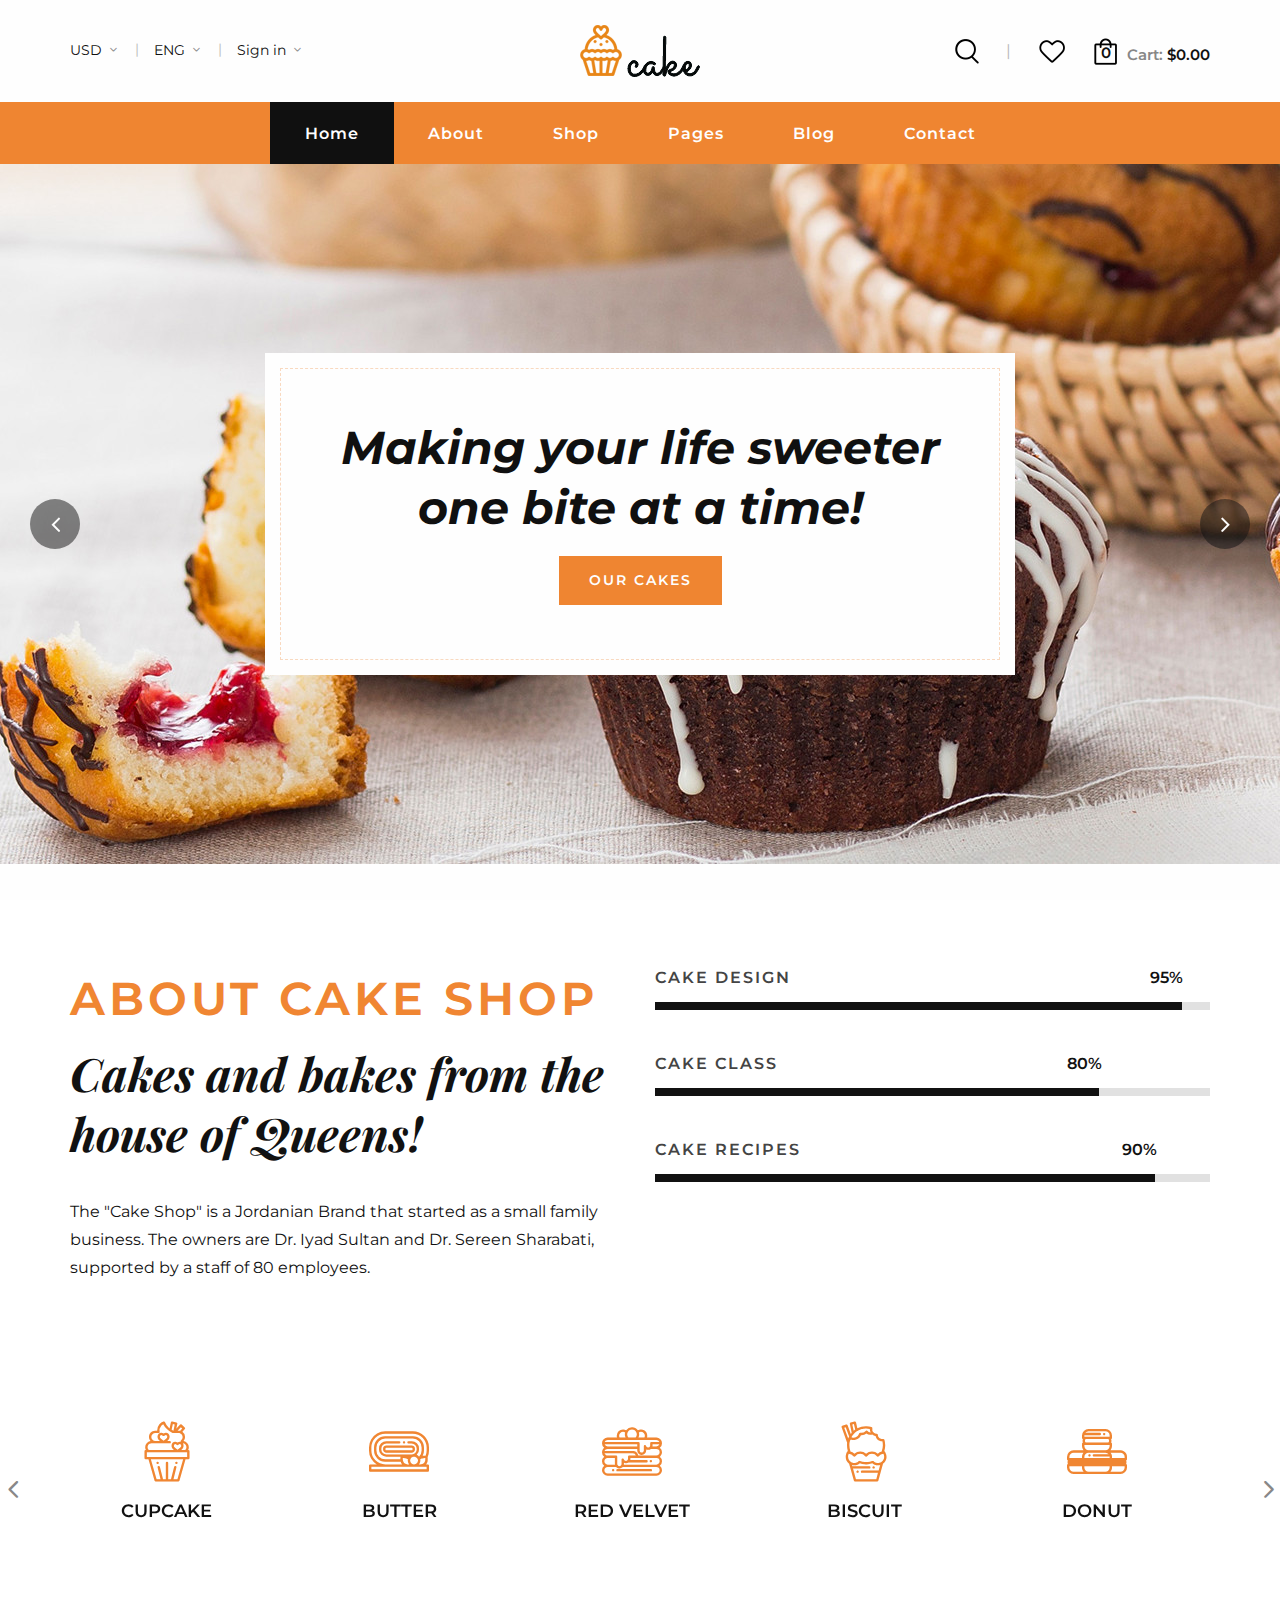
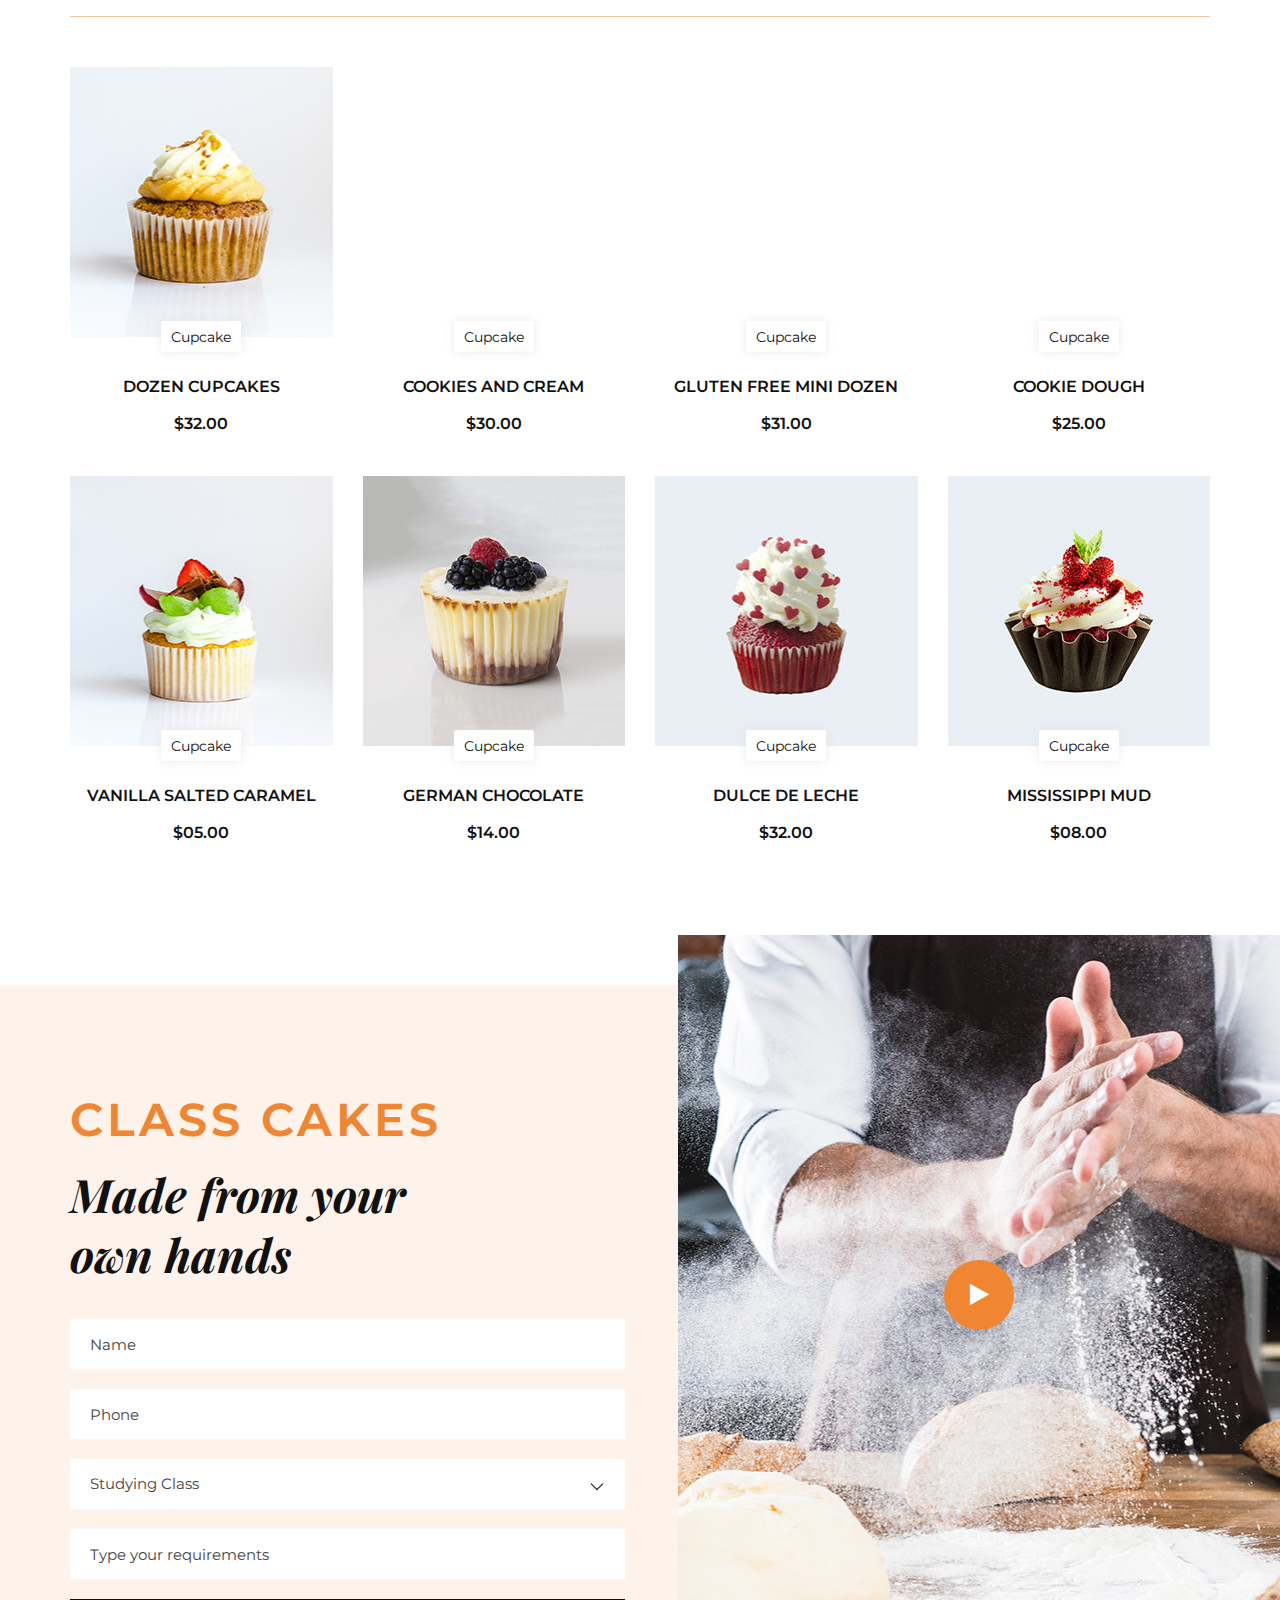
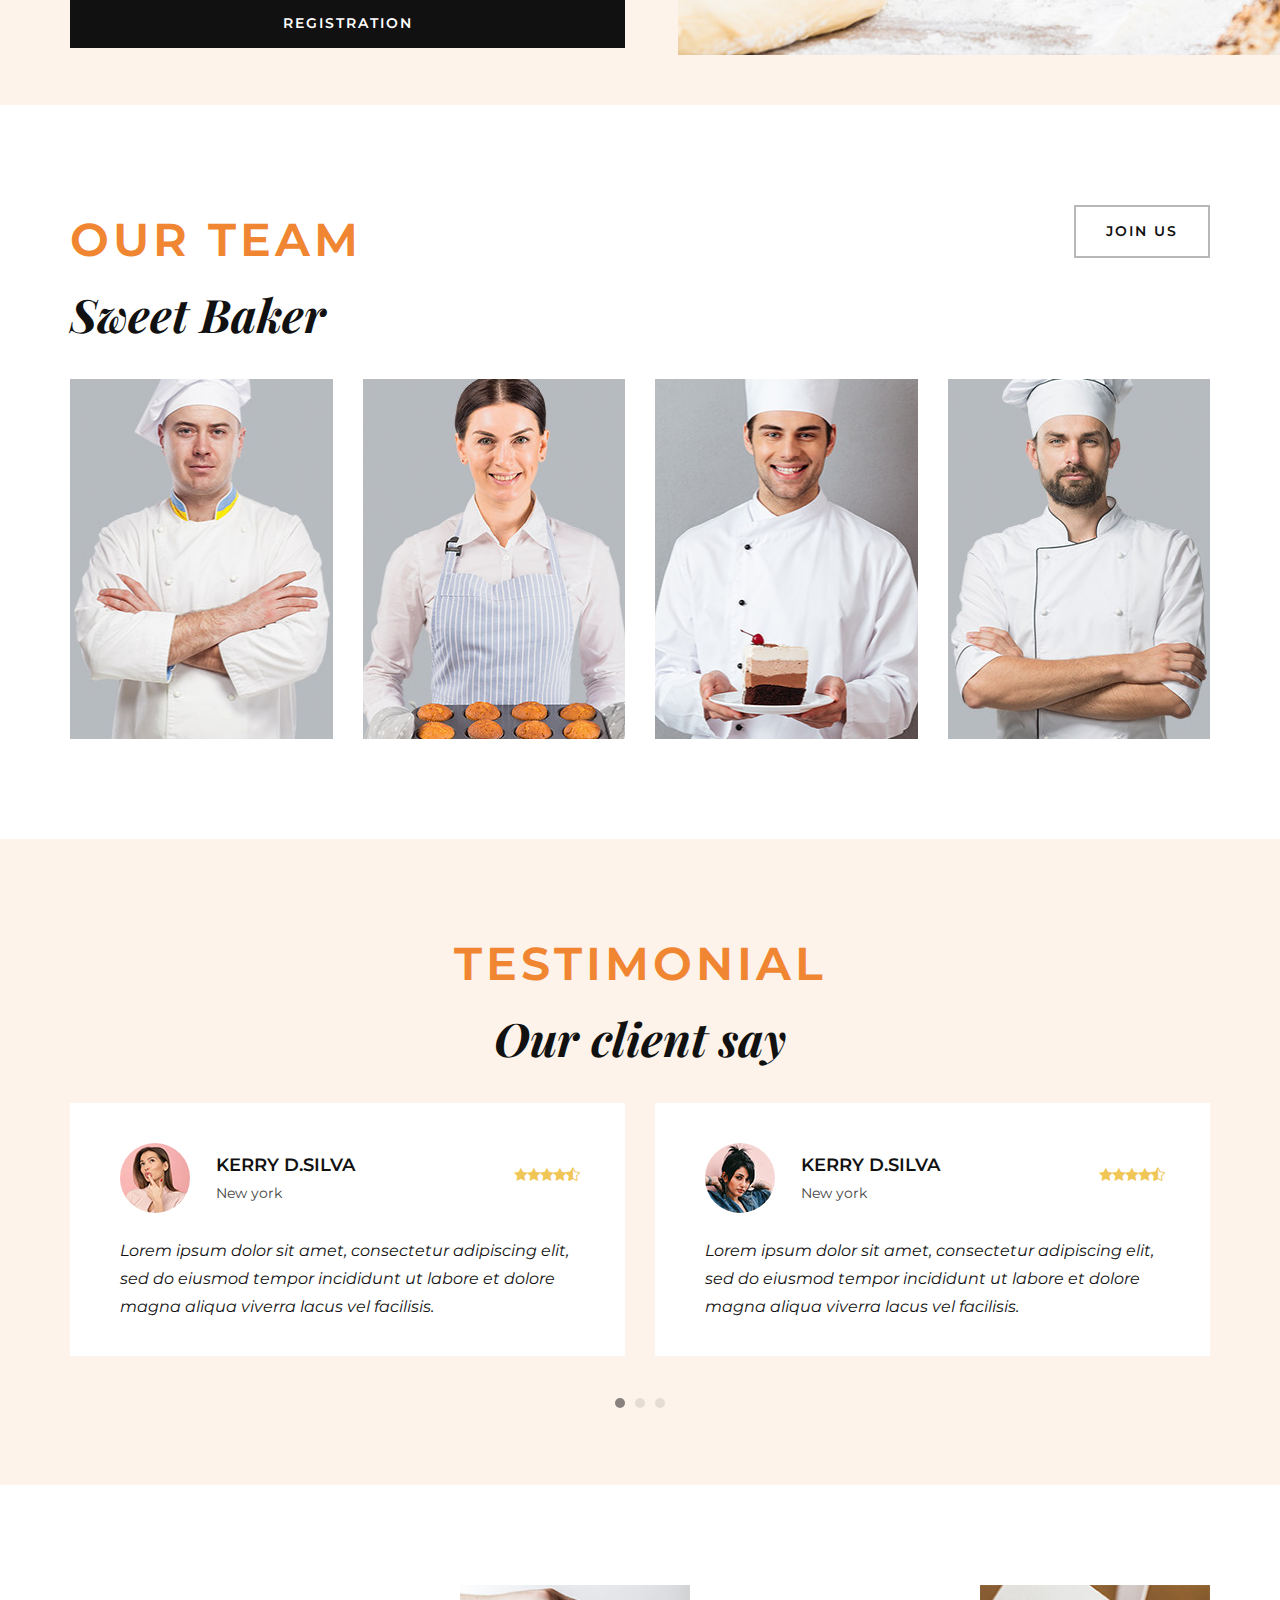
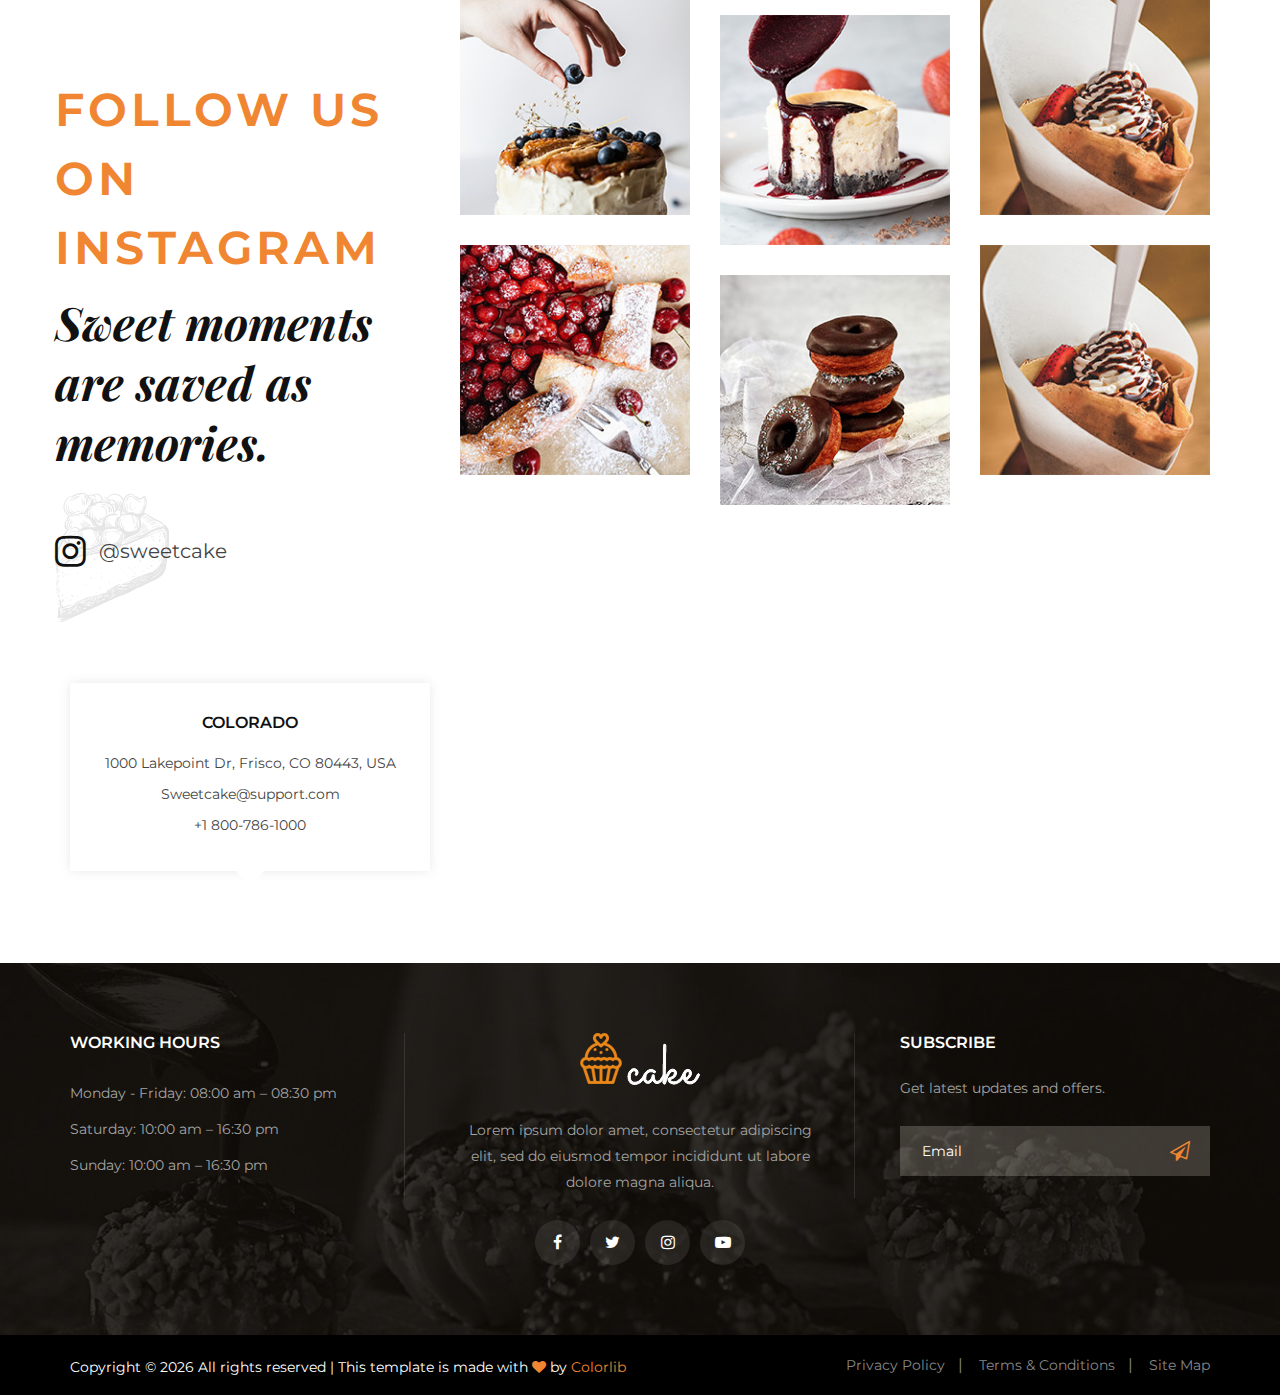
==== commit f86a2526: "load product" ====
--- a/cake-main/index.html
+++ b/cake-main/index.html
@@ -314,7 +314,7 @@
 						<div class="product__item">
 							<div
 								class="product__item__pic set-bg"
-								data-setbg="img/shop/product-2.jpg"
+								data-setbg="https://longhornswire.usatoday.com/gcdn/authoring/authoring-images/2024/02/29/NSTT/72792075007-screenshot-20240229-at-14408-pm.png?width=600&height=740&fit=crop&format=pjpg&auto=webp"
 							>
 								<div class="product__label">
 									<span>Cupcake</span>
@@ -333,7 +333,7 @@
 						<div class="product__item">
 							<div
 								class="product__item__pic set-bg"
-								data-setbg="img/shop/product-3.jpg"
+								data-setbg="https://res.cloudinary.com/dcxgx3ott/image/upload/v1744210471/wedding-3_dlteib.webp"
 							>
 								<div class="product__label">
 									<span>Cupcake</span>
@@ -352,7 +352,7 @@
 						<div class="product__item">
 							<div
 								class="product__item__pic set-bg"
-								data-setbg="img/shop/product-4.jpg"
+								data-setbg="https://res.cloudinary.com/dcxgx3ott/image/upload/v1744211244/sponge-2_fptwjd.webp"
 							>
 								<div class="product__label">
 									<span>Cupcake</span>
@@ -907,6 +907,6 @@
 		<script src="js/jquery.nicescroll.min.js"></script>
 		<script src="js/main.js"></script>
 		<script src="js/api.js"></script>
-		<script src="js/product.js"></script>
+		<script src="js/index.js"></script>
 	</body>
 </html>
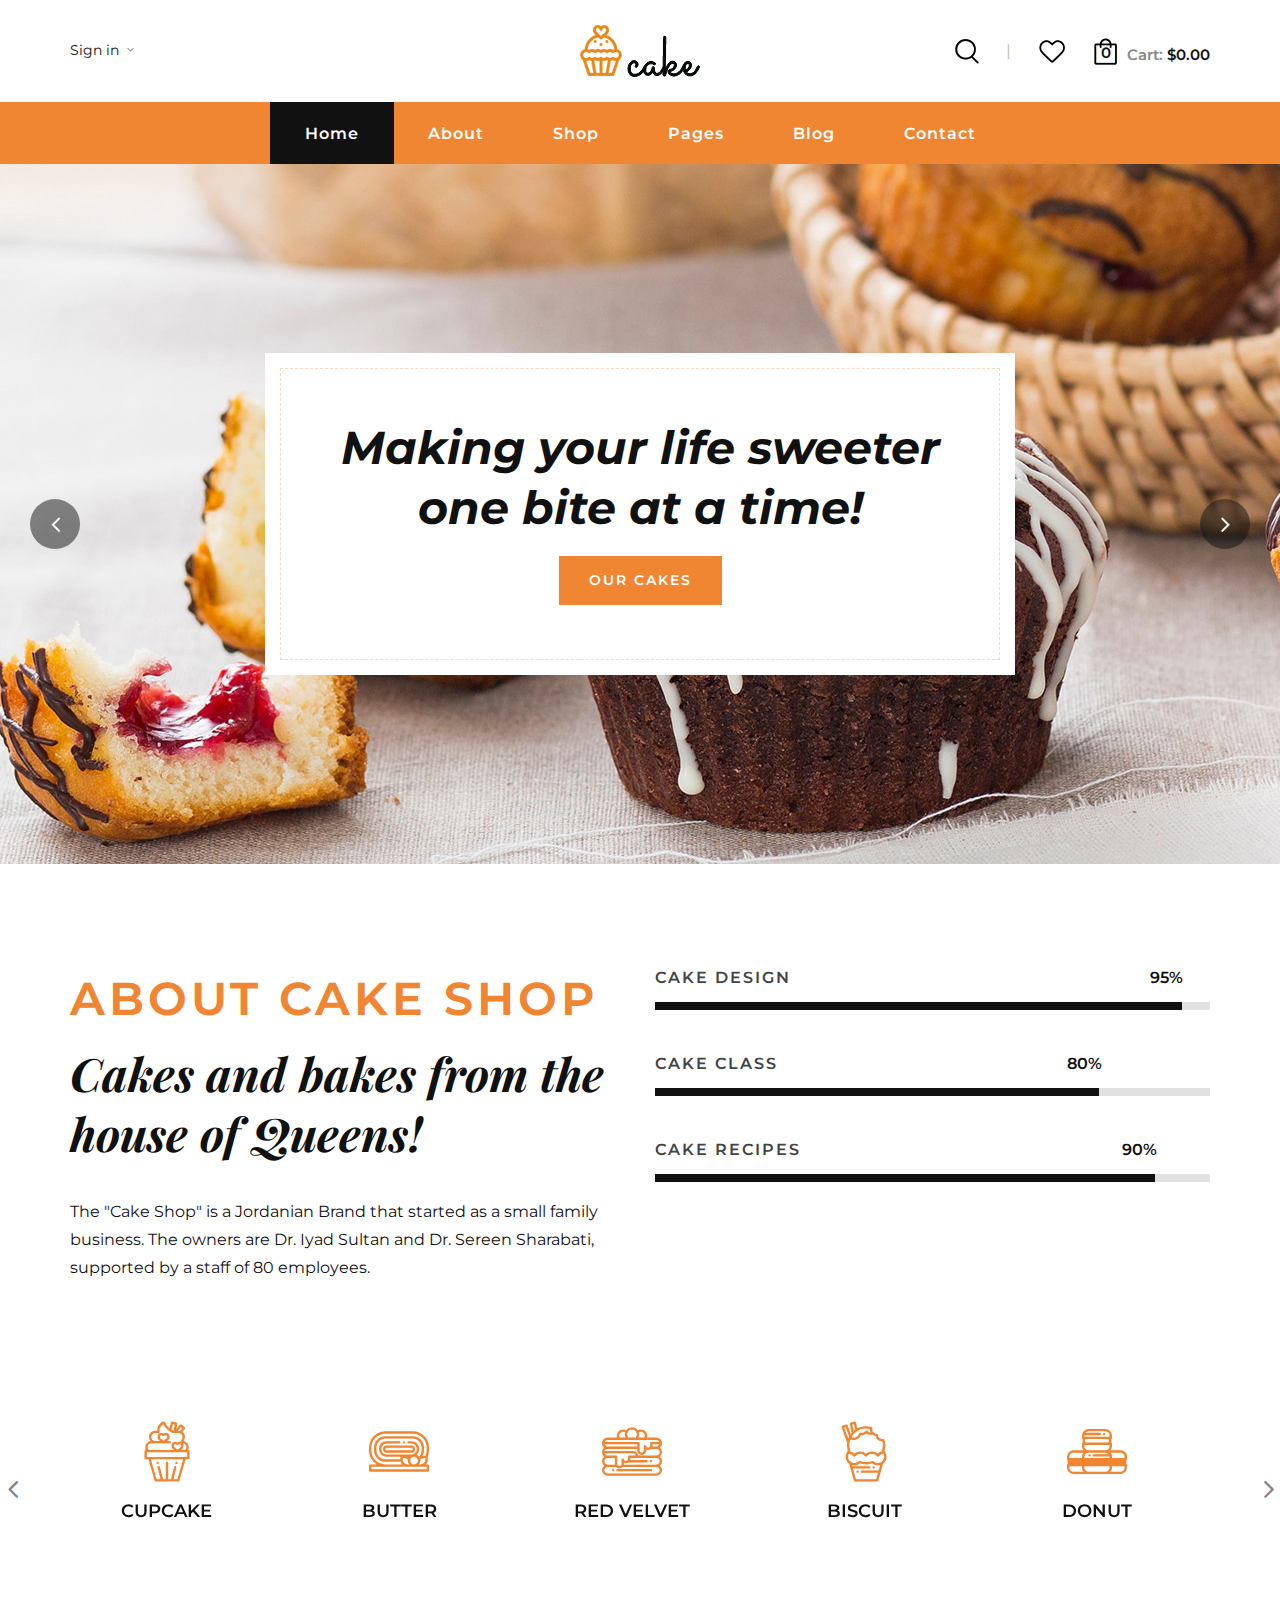
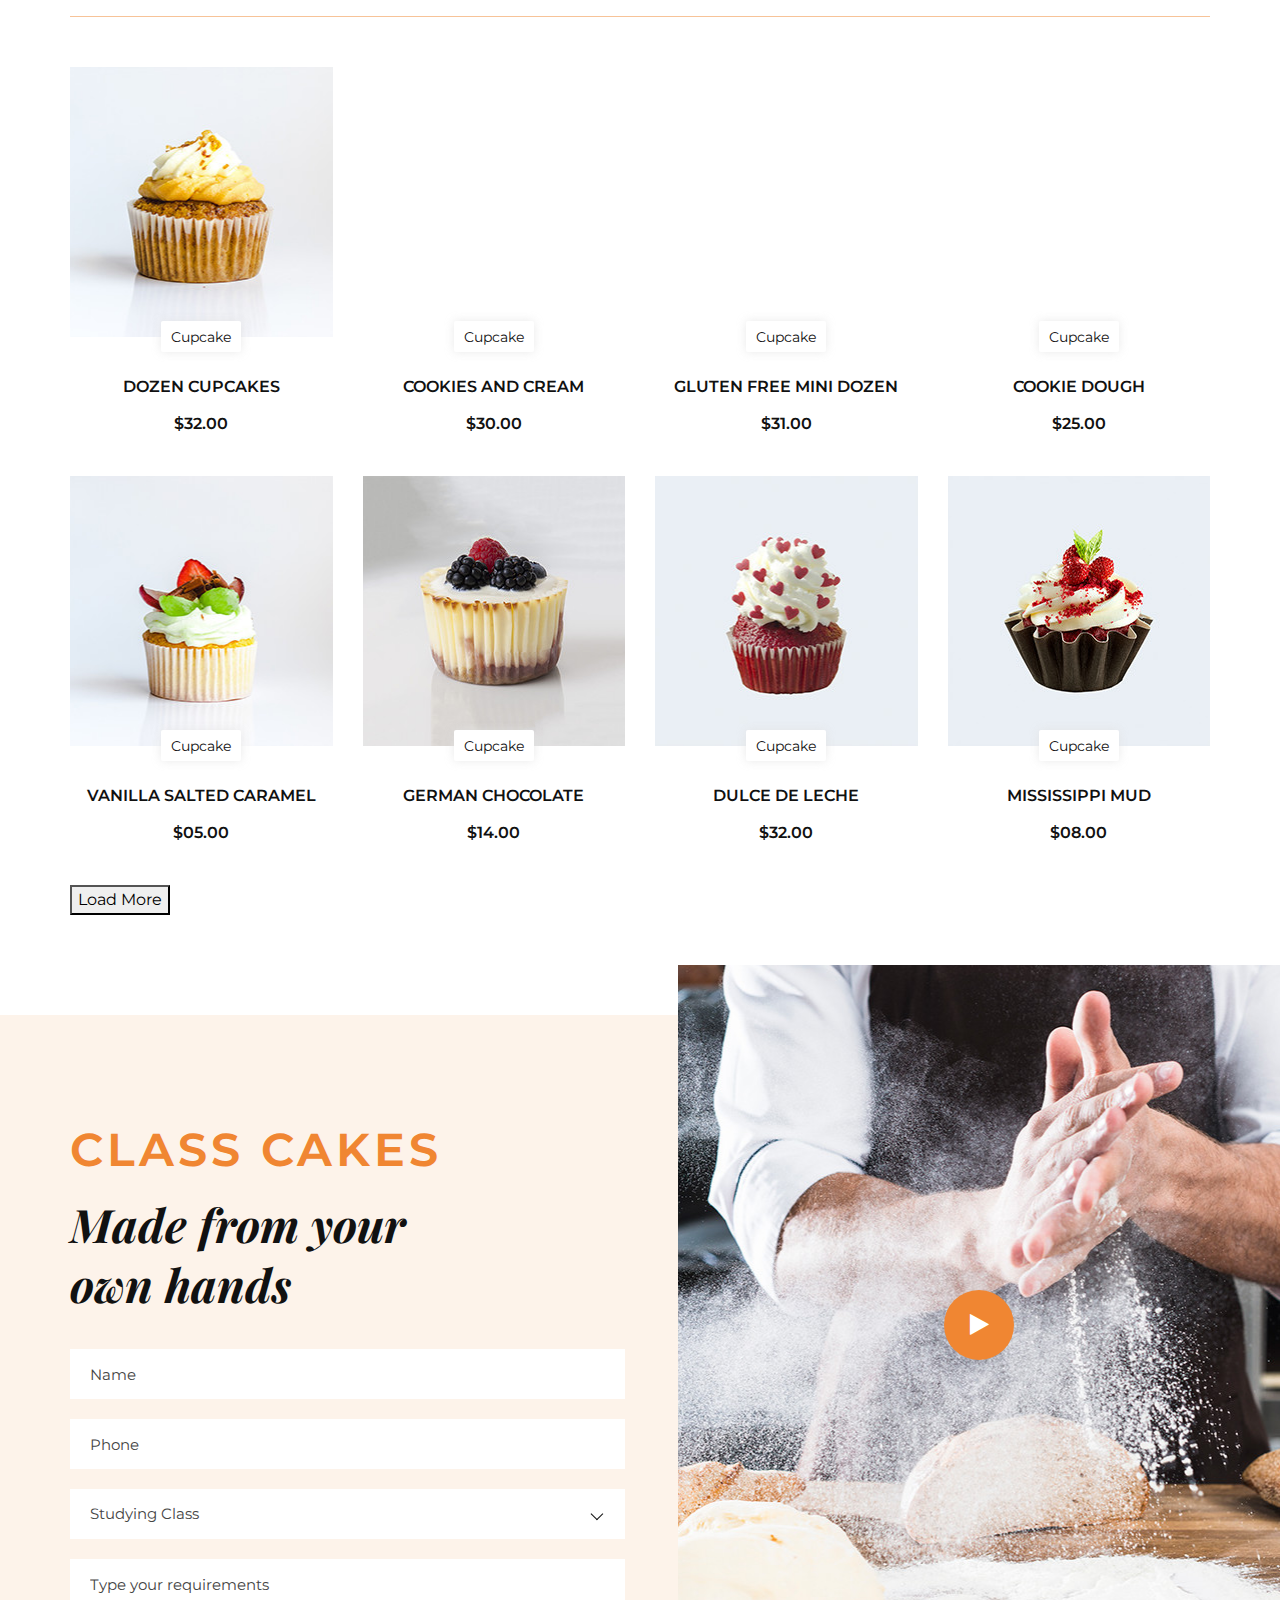
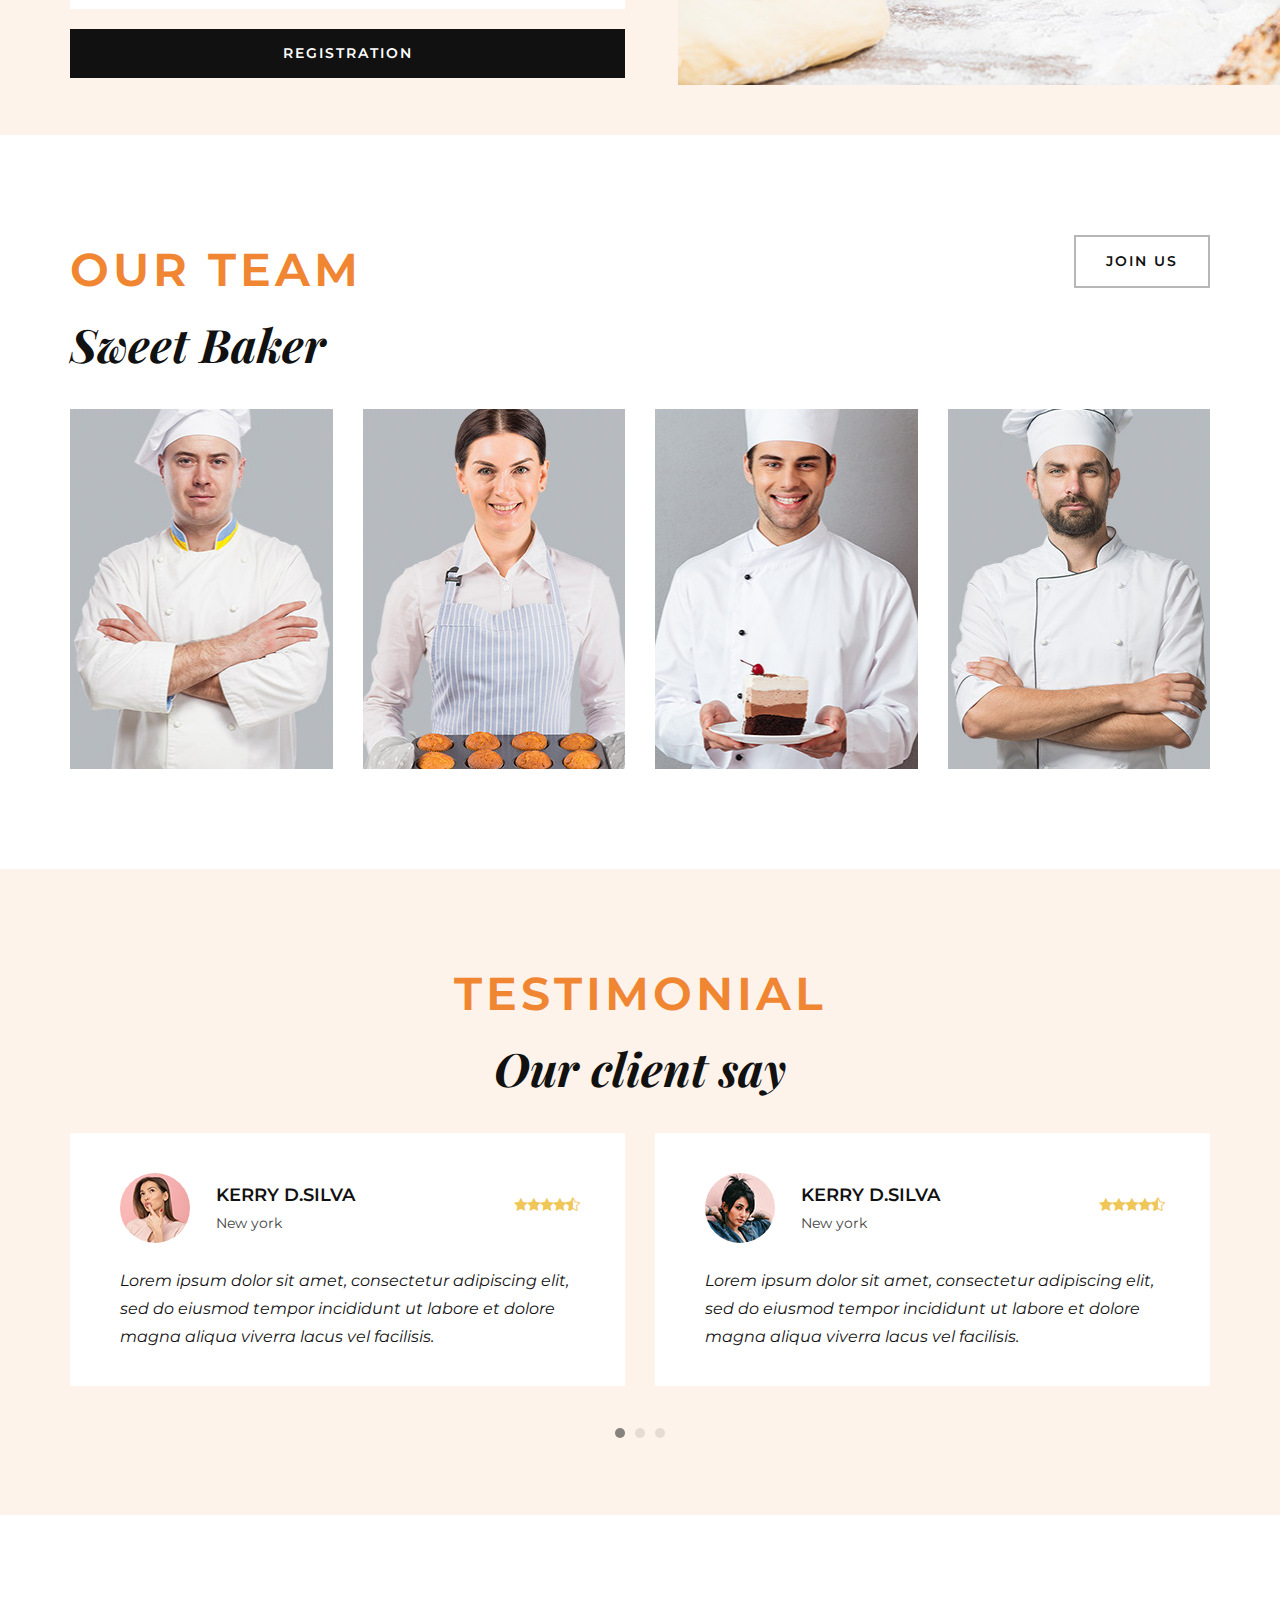
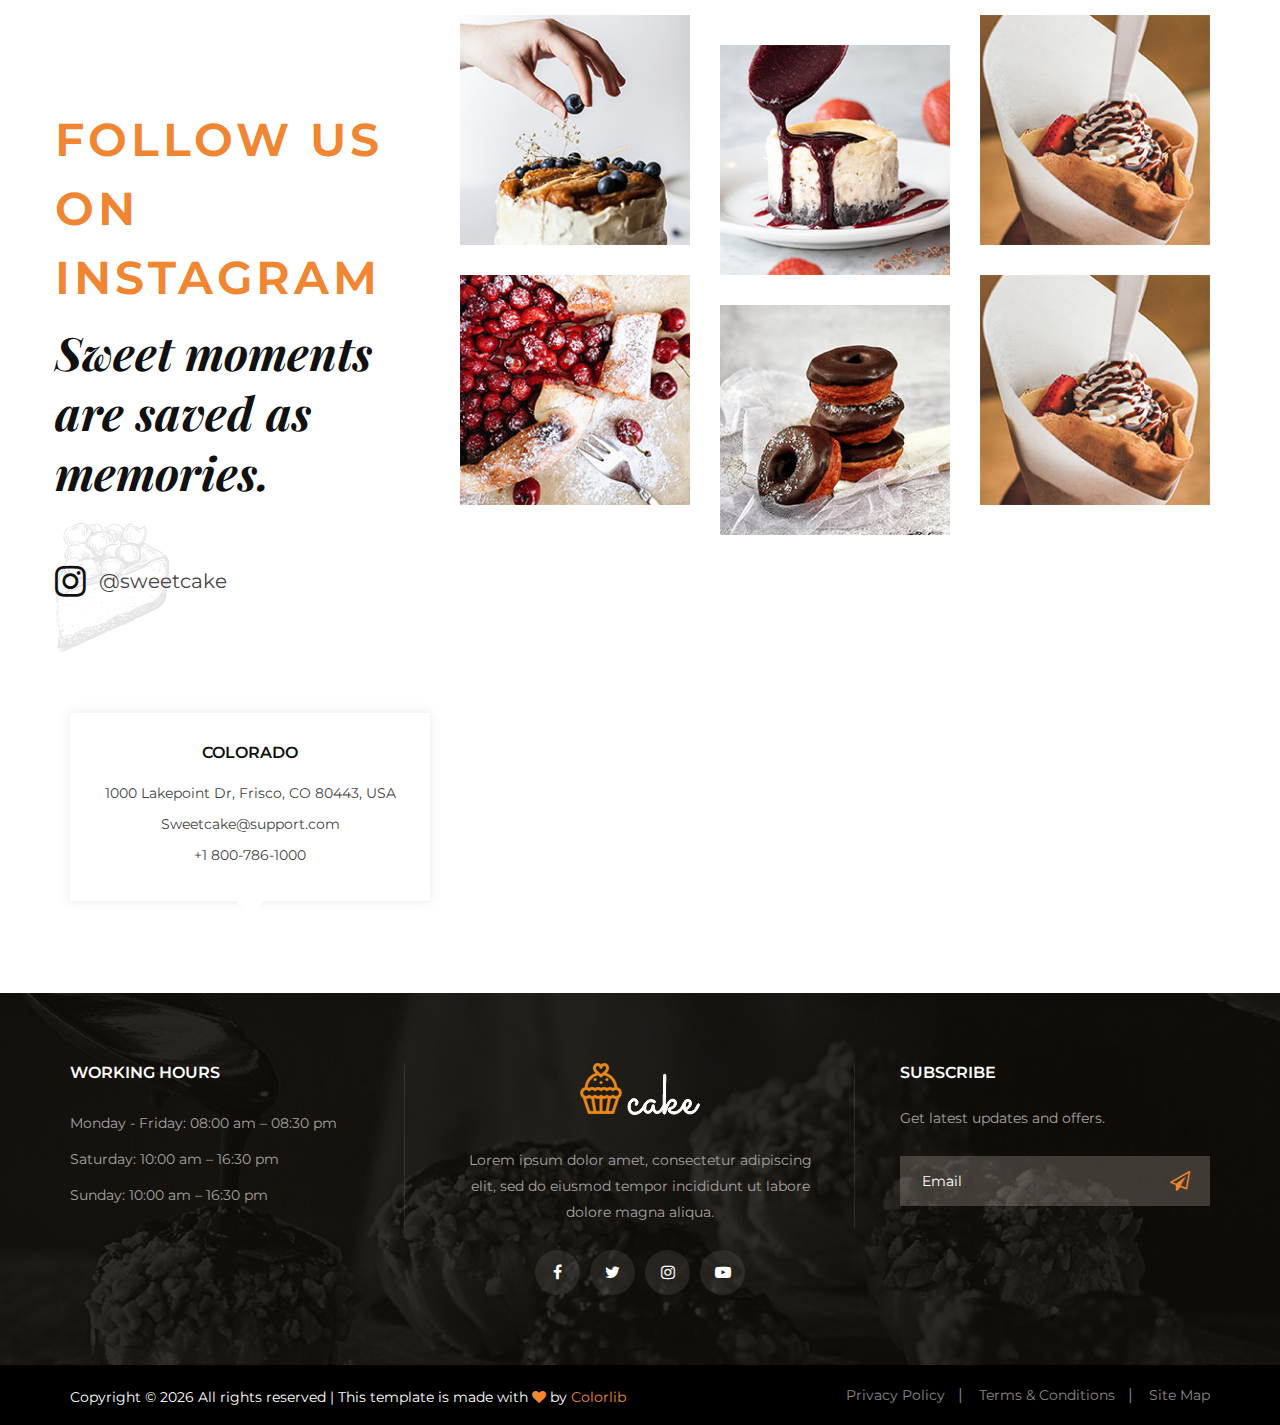
==== commit 48786e74: "load product" ====
--- a/cake-main/index.html
+++ b/cake-main/index.html
@@ -89,22 +89,8 @@
 						<div class="col-lg-12">
 							<div class="header__top__inner">
 								<div class="header__top__left">
-									<ul>
-										<li>
-											USD <span class="arrow_carrot-down"></span>
-											<ul>
-												<li>EUR</li>
-												<li>USD</li>
-											</ul>
-										</li>
-										<li>
-											ENG <span class="arrow_carrot-down"></span>
-											<ul>
-												<li>Spanish</li>
-												<li>ENG</li>
-											</ul>
-										</li>
-										<li>
+									<ul id="user-menu">
+										<li id="user-section">
 											<a href="login.html">Sign in</a>
 											<span class="arrow_carrot-down"></span>
 										</li>
@@ -444,6 +430,7 @@
 						</div>
 					</div>
 				</div>
+				<button id="load-more-btn">Load More</button>
 			</div>
 		</section>
 		<!-- Product Section End -->
@@ -906,7 +893,7 @@
 		<script src="js/owl.carousel.min.js"></script>
 		<script src="js/jquery.nicescroll.min.js"></script>
 		<script src="js/main.js"></script>
-		<script src="js/api.js"></script>
-		<script src="js/index.js"></script>
+		<script src="js/index.js" type="module"></script>
+		<script src="js/header.js" type="module"></script>
 	</body>
 </html>
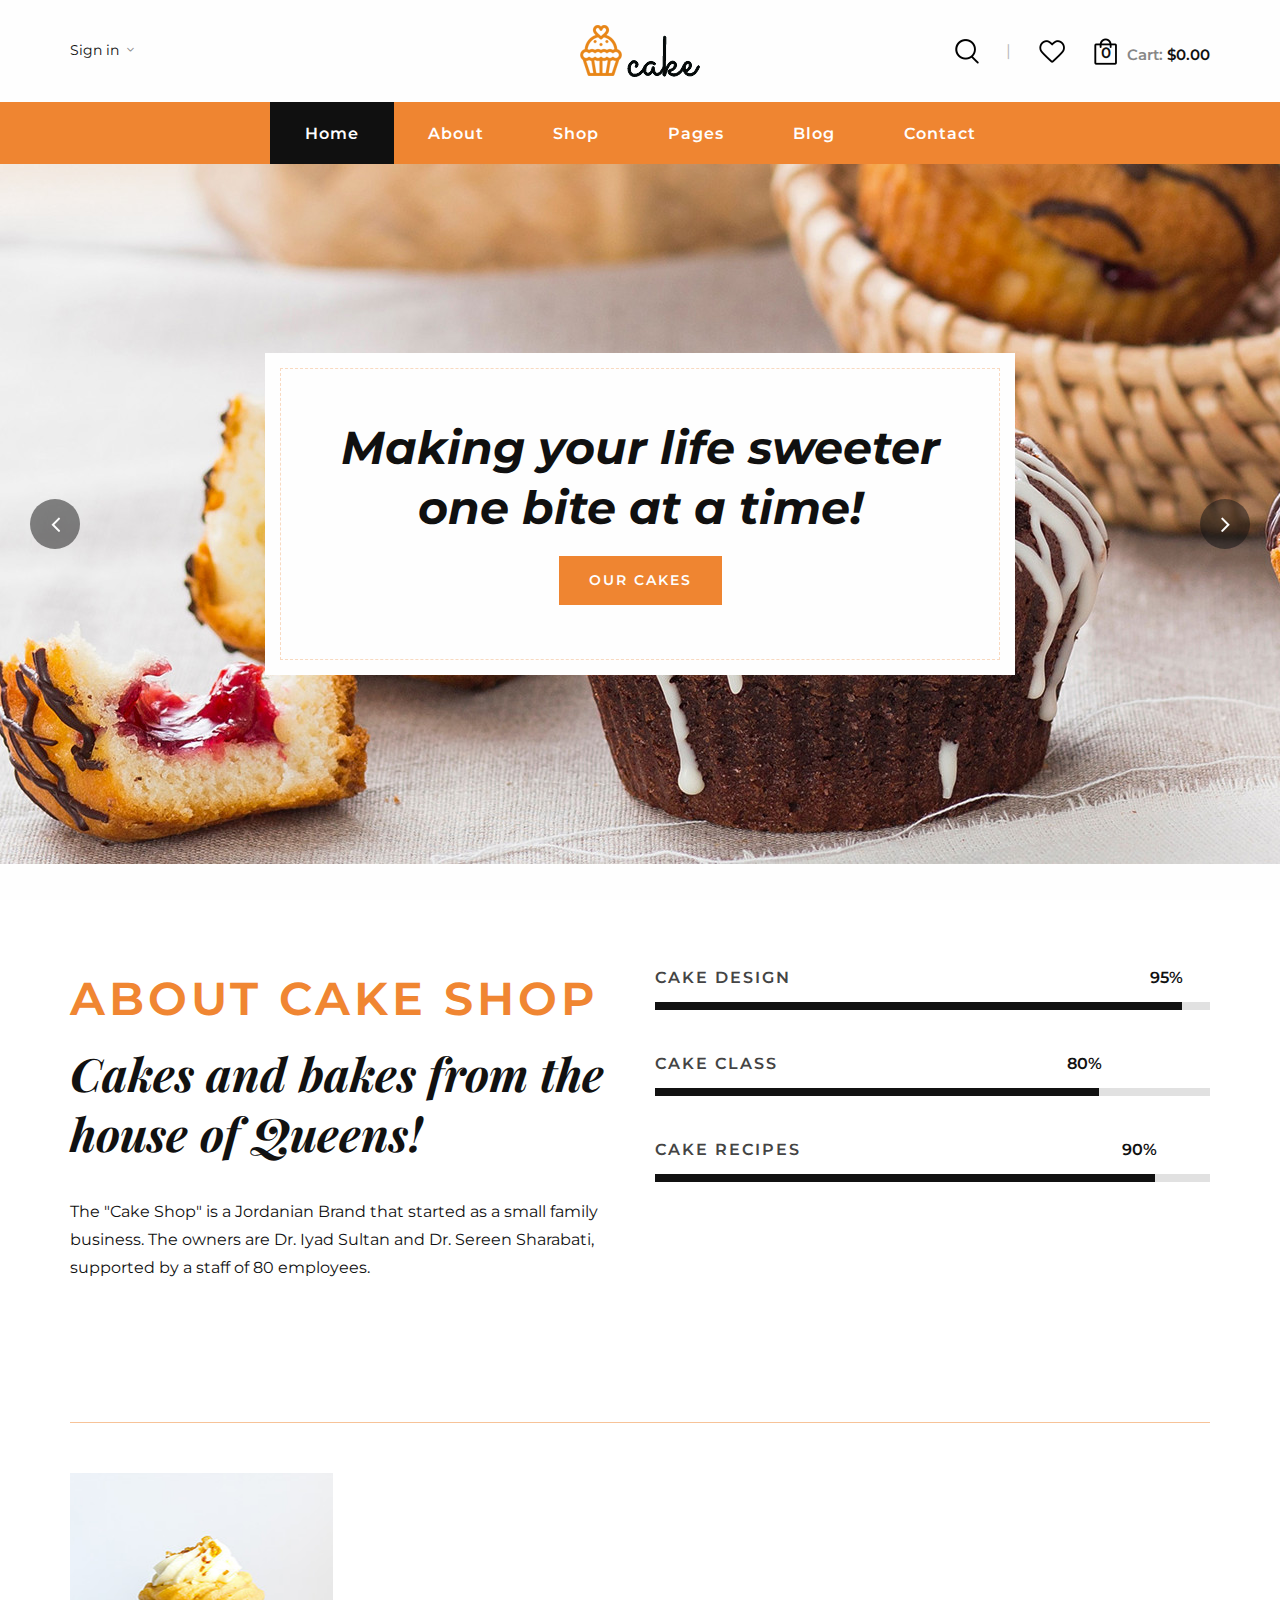
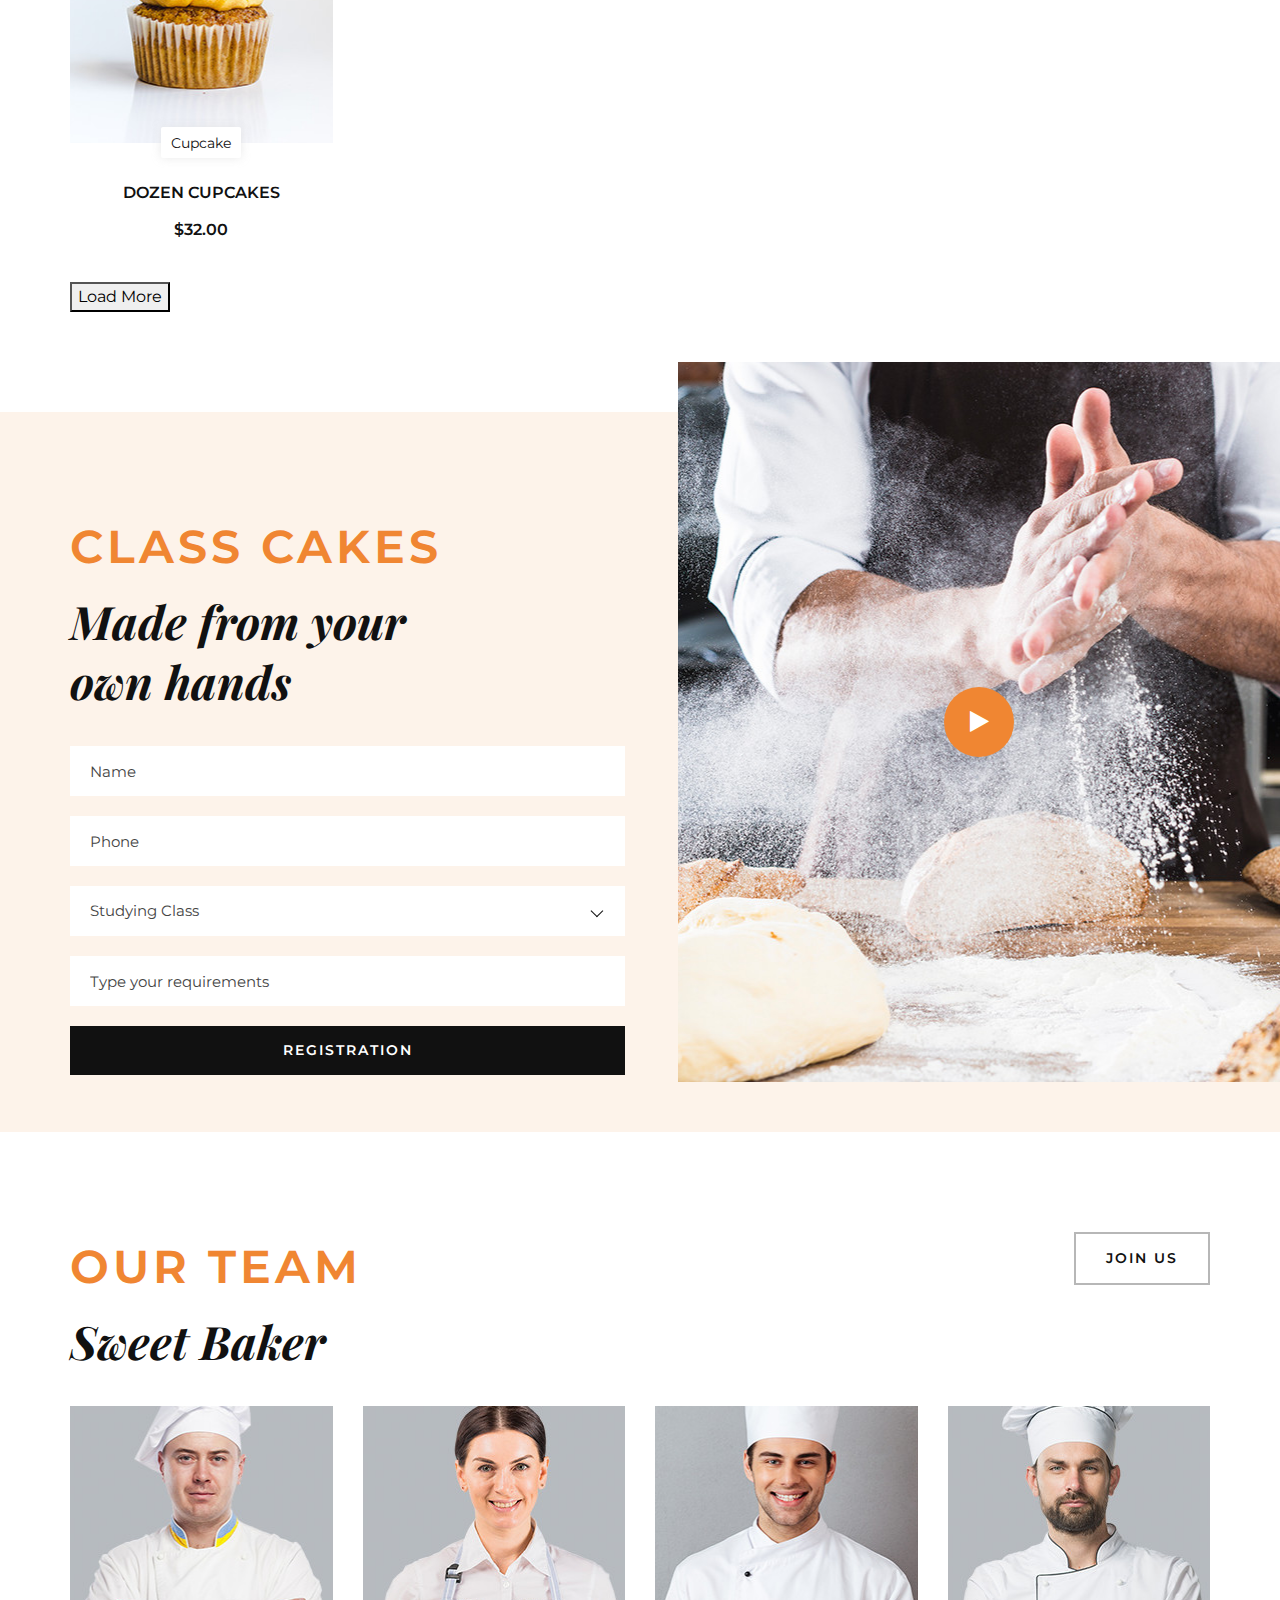
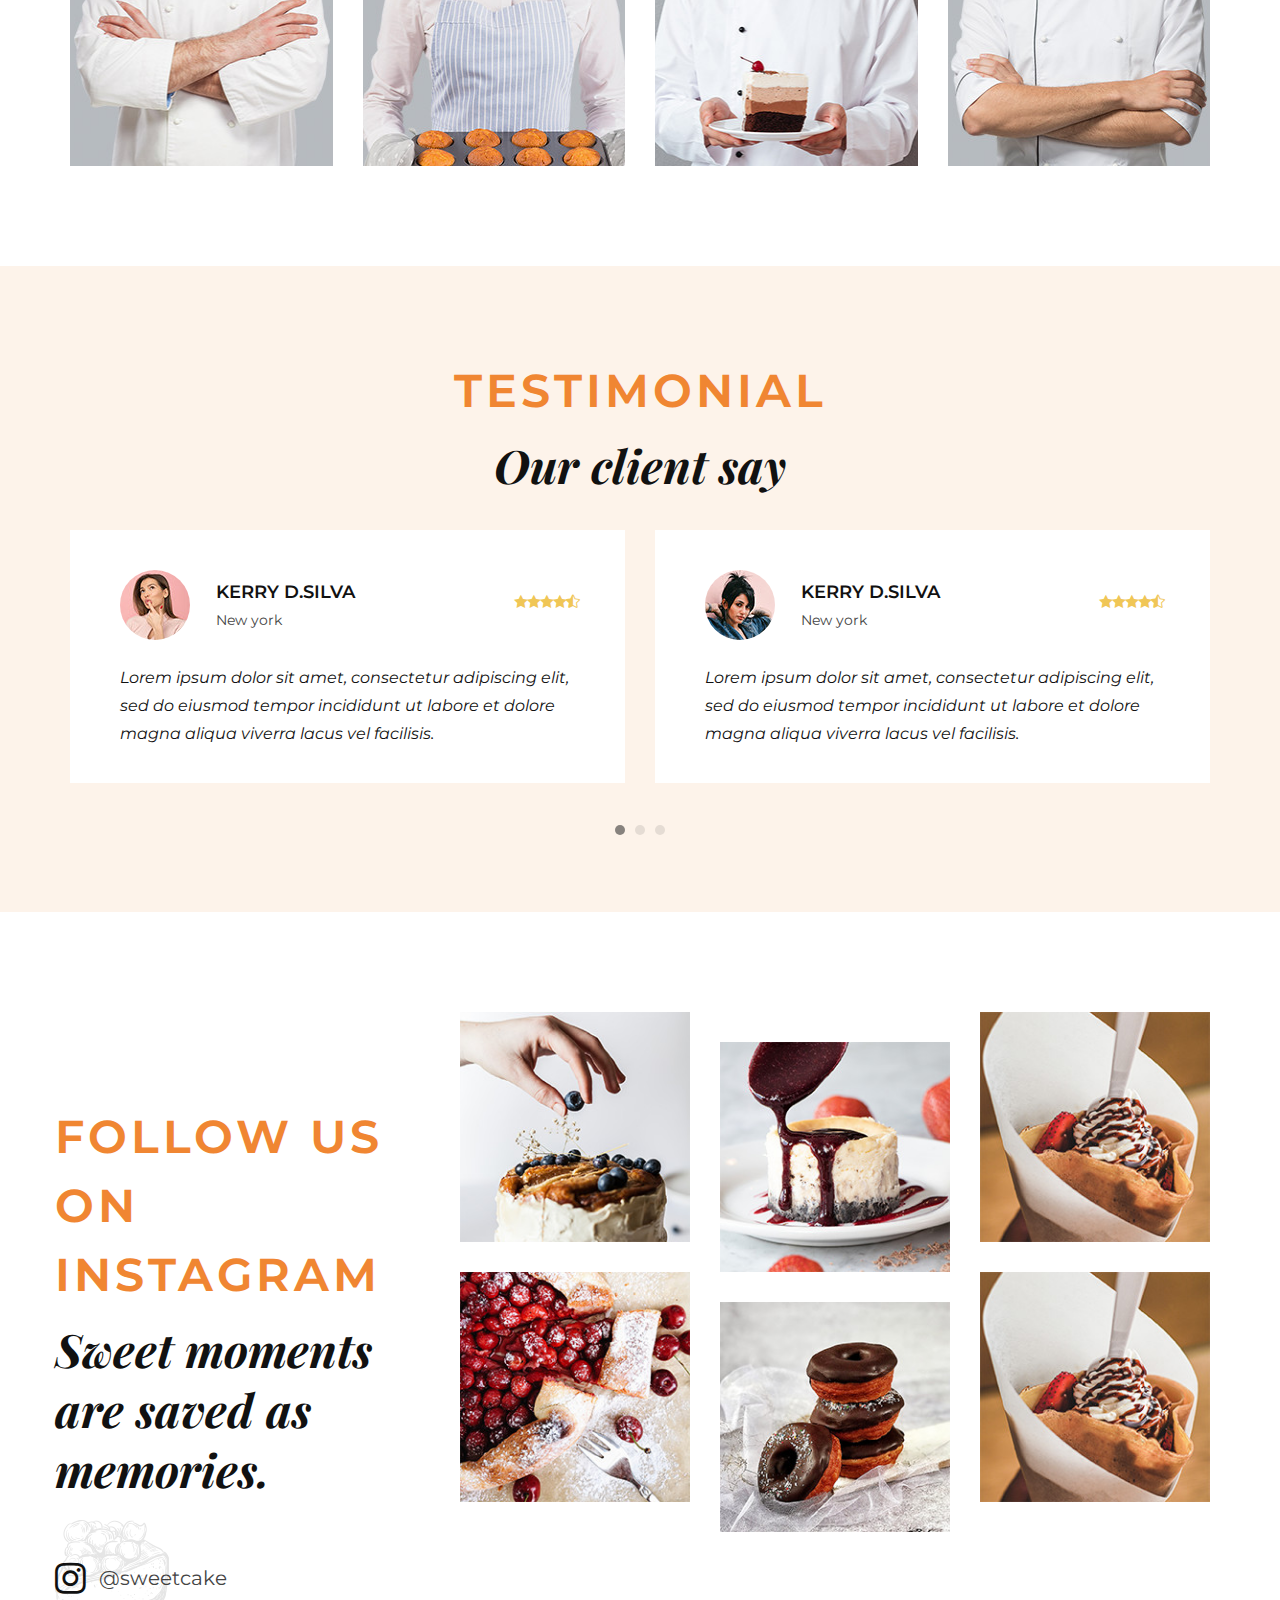
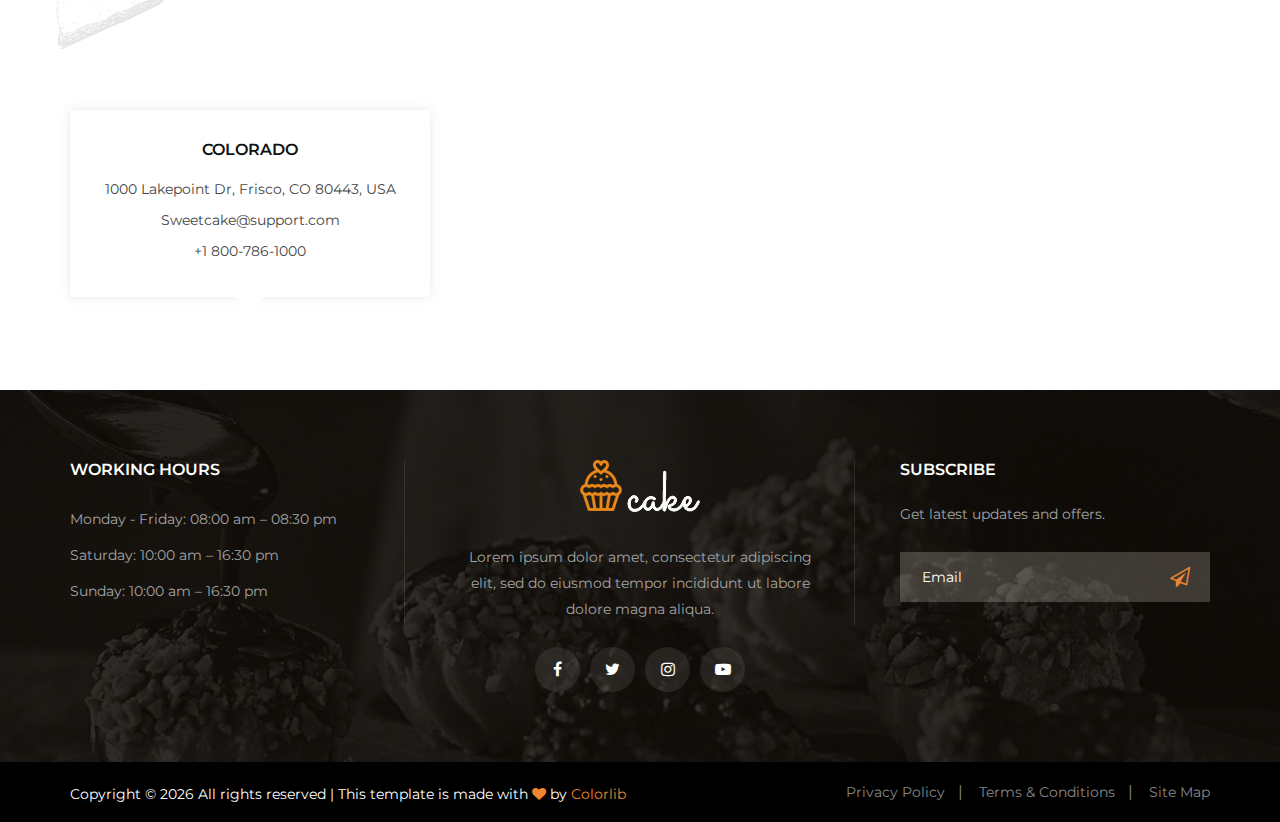
==== commit 852a8be1: "add field Address in Order and load UI" ====
--- a/cake-main/index.html
+++ b/cake-main/index.html
@@ -107,7 +107,7 @@
 										<a href="#"><img src="img/icon/heart.png" alt="" /></a>
 									</div>
 									<div class="header__top__right__cart">
-										<a href="#"
+										<a href="./shoping-cart.html"
 											><img src="img/icon/cart.png" alt="" /> <span>0</span></a
 										>
 										<div class="cart__price">Cart: <span>$0.00</span></div>
@@ -231,42 +231,12 @@
 			<div class="container">
 				<div class="row">
 					<div class="categories__slider owl-carousel">
-						<div class="categories__item">
+						<!-- <div class="categories__item">
 							<div class="categories__item__icon">
 								<span class="flaticon-029-cupcake-3"></span>
 								<h5>Cupcake</h5>
 							</div>
-						</div>
-						<div class="categories__item">
-							<div class="categories__item__icon">
-								<span class="flaticon-034-chocolate-roll"></span>
-								<h5>Butter</h5>
-							</div>
-						</div>
-						<div class="categories__item">
-							<div class="categories__item__icon">
-								<span class="flaticon-005-pancake"></span>
-								<h5>Red Velvet</h5>
-							</div>
-						</div>
-						<div class="categories__item">
-							<div class="categories__item__icon">
-								<span class="flaticon-030-cupcake-2"></span>
-								<h5>Biscuit</h5>
-							</div>
-						</div>
-						<div class="categories__item">
-							<div class="categories__item__icon">
-								<span class="flaticon-006-macarons"></span>
-								<h5>Donut</h5>
-							</div>
-						</div>
-						<div class="categories__item">
-							<div class="categories__item__icon">
-								<span class="flaticon-006-macarons"></span>
-								<h5>Cupcake</h5>
-							</div>
-						</div>
+						</div> -->
 					</div>
 				</div>
 			</div>
@@ -290,139 +260,6 @@
 							<div class="product__item__text">
 								<h6><a href="#">Dozen Cupcakes</a></h6>
 								<div class="product__item__price">$32.00</div>
-								<div class="cart_add">
-									<a href="#">Add to cart</a>
-								</div>
-							</div>
-						</div>
-					</div>
-					<div class="col-lg-3 col-md-6 col-sm-6">
-						<div class="product__item">
-							<div
-								class="product__item__pic set-bg"
-								data-setbg="https://longhornswire.usatoday.com/gcdn/authoring/authoring-images/2024/02/29/NSTT/72792075007-screenshot-20240229-at-14408-pm.png?width=600&height=740&fit=crop&format=pjpg&auto=webp"
-							>
-								<div class="product__label">
-									<span>Cupcake</span>
-								</div>
-							</div>
-							<div class="product__item__text">
-								<h6><a href="#">Cookies and Cream</a></h6>
-								<div class="product__item__price">$30.00</div>
-								<div class="cart_add">
-									<a href="#">Add to cart</a>
-								</div>
-							</div>
-						</div>
-					</div>
-					<div class="col-lg-3 col-md-6 col-sm-6">
-						<div class="product__item">
-							<div
-								class="product__item__pic set-bg"
-								data-setbg="https://res.cloudinary.com/dcxgx3ott/image/upload/v1744210471/wedding-3_dlteib.webp"
-							>
-								<div class="product__label">
-									<span>Cupcake</span>
-								</div>
-							</div>
-							<div class="product__item__text">
-								<h6><a href="#">Gluten Free Mini Dozen</a></h6>
-								<div class="product__item__price">$31.00</div>
-								<div class="cart_add">
-									<a href="#">Add to cart</a>
-								</div>
-							</div>
-						</div>
-					</div>
-					<div class="col-lg-3 col-md-6 col-sm-6">
-						<div class="product__item">
-							<div
-								class="product__item__pic set-bg"
-								data-setbg="https://res.cloudinary.com/dcxgx3ott/image/upload/v1744211244/sponge-2_fptwjd.webp"
-							>
-								<div class="product__label">
-									<span>Cupcake</span>
-								</div>
-							</div>
-							<div class="product__item__text">
-								<h6><a href="#">Cookie Dough</a></h6>
-								<div class="product__item__price">$25.00</div>
-								<div class="cart_add">
-									<a href="#">Add to cart</a>
-								</div>
-							</div>
-						</div>
-					</div>
-					<div class="col-lg-3 col-md-6 col-sm-6">
-						<div class="product__item">
-							<div
-								class="product__item__pic set-bg"
-								data-setbg="img/shop/product-5.jpg"
-							>
-								<div class="product__label">
-									<span>Cupcake</span>
-								</div>
-							</div>
-							<div class="product__item__text">
-								<h6><a href="#">Vanilla Salted Caramel</a></h6>
-								<div class="product__item__price">$05.00</div>
-								<div class="cart_add">
-									<a href="#">Add to cart</a>
-								</div>
-							</div>
-						</div>
-					</div>
-					<div class="col-lg-3 col-md-6 col-sm-6">
-						<div class="product__item">
-							<div
-								class="product__item__pic set-bg"
-								data-setbg="img/shop/product-6.jpg"
-							>
-								<div class="product__label">
-									<span>Cupcake</span>
-								</div>
-							</div>
-							<div class="product__item__text">
-								<h6><a href="#">German Chocolate</a></h6>
-								<div class="product__item__price">$14.00</div>
-								<div class="cart_add">
-									<a href="#">Add to cart</a>
-								</div>
-							</div>
-						</div>
-					</div>
-					<div class="col-lg-3 col-md-6 col-sm-6">
-						<div class="product__item">
-							<div
-								class="product__item__pic set-bg"
-								data-setbg="img/shop/product-7.jpg"
-							>
-								<div class="product__label">
-									<span>Cupcake</span>
-								</div>
-							</div>
-							<div class="product__item__text">
-								<h6><a href="#">Dulce De Leche</a></h6>
-								<div class="product__item__price">$32.00</div>
-								<div class="cart_add">
-									<a href="#">Add to cart</a>
-								</div>
-							</div>
-						</div>
-					</div>
-					<div class="col-lg-3 col-md-6 col-sm-6">
-						<div class="product__item">
-							<div
-								class="product__item__pic set-bg"
-								data-setbg="img/shop/product-8.jpg"
-							>
-								<div class="product__label">
-									<span>Cupcake</span>
-								</div>
-							</div>
-							<div class="product__item__text">
-								<h6><a href="#">Mississippi Mud</a></h6>
-								<div class="product__item__price">$08.00</div>
 								<div class="cart_add">
 									<a href="#">Add to cart</a>
 								</div>
@@ -893,7 +730,7 @@
 		<script src="js/owl.carousel.min.js"></script>
 		<script src="js/jquery.nicescroll.min.js"></script>
 		<script src="js/main.js"></script>
+		<script src="js/header.js" type="module"></script>
 		<script src="js/index.js" type="module"></script>
-		<script src="js/header.js" type="module"></script>
 	</body>
 </html>
--- a/cake-main/css/style.css
+++ b/cake-main/css/style.css
@@ -1870,11 +1870,20 @@
   font-weight: 500;
 }
 .shopping__cart__table table tbody tr td.quantity__item .quantity .pro-qty .qtybtn {
-  font-size: 16px;
+  font-size: 17px;
   color: #888888;
   width: 10px;
   cursor: pointer;
   font-weight: 500;
+  transition: all 0.2s ease;
+}
+.shopping__cart__table table tbody tr td.quantity__item .quantity .pro-qty .qtybtn:hover {
+  transform: scale(1.25);
+  color: #111111;
+}
+.shopping__cart__table table tbody tr td.quantity__item .quantity .pro-qty .qtybtn:active {
+  transform: scale(0.95);
+  color: #111111;
 }
 .shopping__cart__table table tbody tr td.cart__price {
   color: #111111;
@@ -1987,6 +1996,25 @@
   padding: 12px 10px;
   text-align: center;
   letter-spacing: 2px;
+}
+
+.cart__checkbox {
+  width: 40px;
+  text-align: center;
+}
+.cart__checkbox input[type=checkbox] {
+  accent-color: #f08632;
+  width: 18px;
+  height: 18px;
+  cursor: pointer;
+  transition: transform 0.2s ease;
+}
+.cart__checkbox input[type=checkbox]:hover {
+  transform: scale(1.1);
+}
+.cart__checkbox input[type=checkbox]:focus {
+  outline: 2px solid #f7be91;
+  outline-offset: 2px;
 }
 
 /*---------------------
@@ -2167,6 +2195,44 @@
 .checkout__total__all li span {
   color: #f08632;
   float: right;
+}
+
+.shipping-address-box {
+  padding: 16px;
+  border: 1px solid #eee;
+  border-radius: 4px;
+  background-color: #fff;
+}
+
+.shipping-title {
+  font-size: 18px;
+  color: #f08632;
+}
+
+.badge-default {
+  color: #f08632;
+  font-size: 14px;
+  font-weight: 400;
+  margin-left: 10px;
+  border: 2px solid #f08632;
+  width: max-content;
+  padding: 5px 8px;
+}
+
+.order-product-list .badge {
+  font-size: 0.75rem;
+  padding: 0.3em 0.5em;
+}
+
+.order-item-list {
+  padding: 16px;
+  border: 1px solid #eee;
+  border-radius: 4px;
+  background-color: #fff;
+}
+
+.order-item-list img {
+  border: 1px solid #ddd;
 }
 
 /*---------------------
